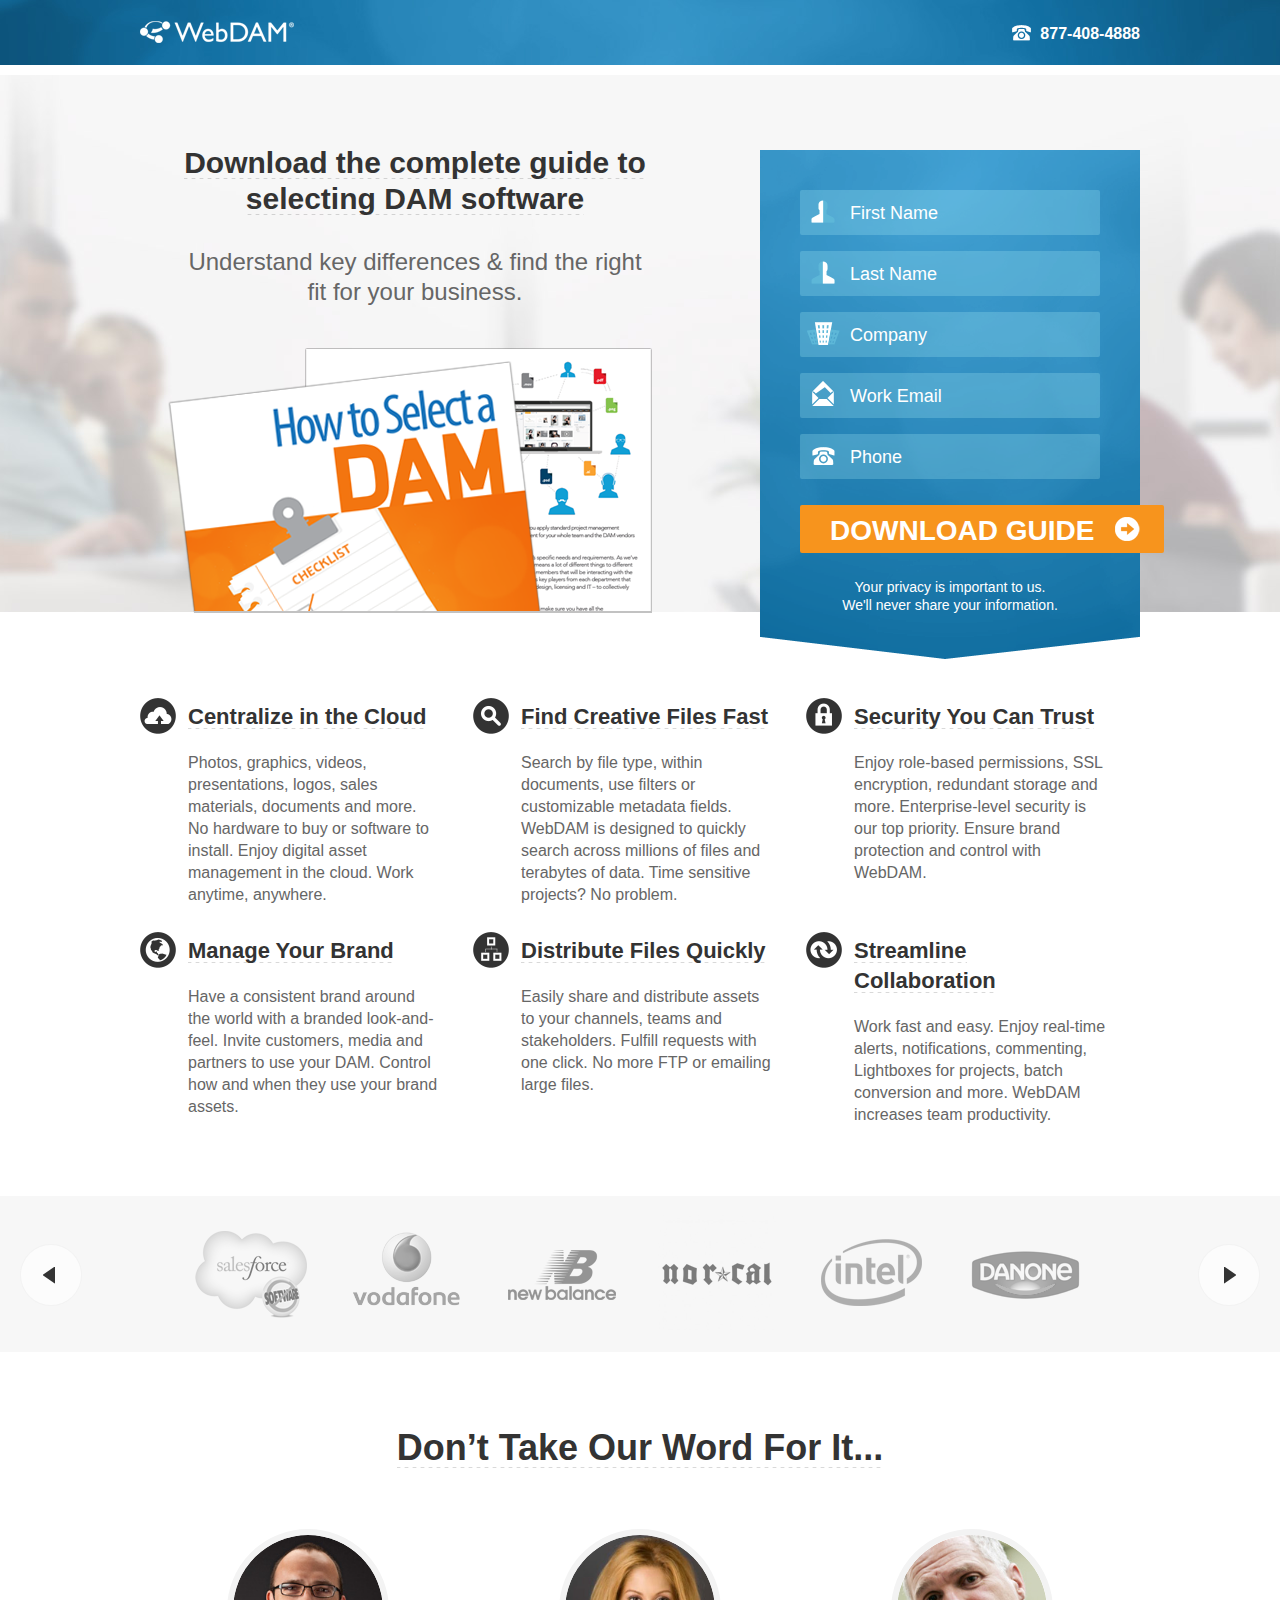
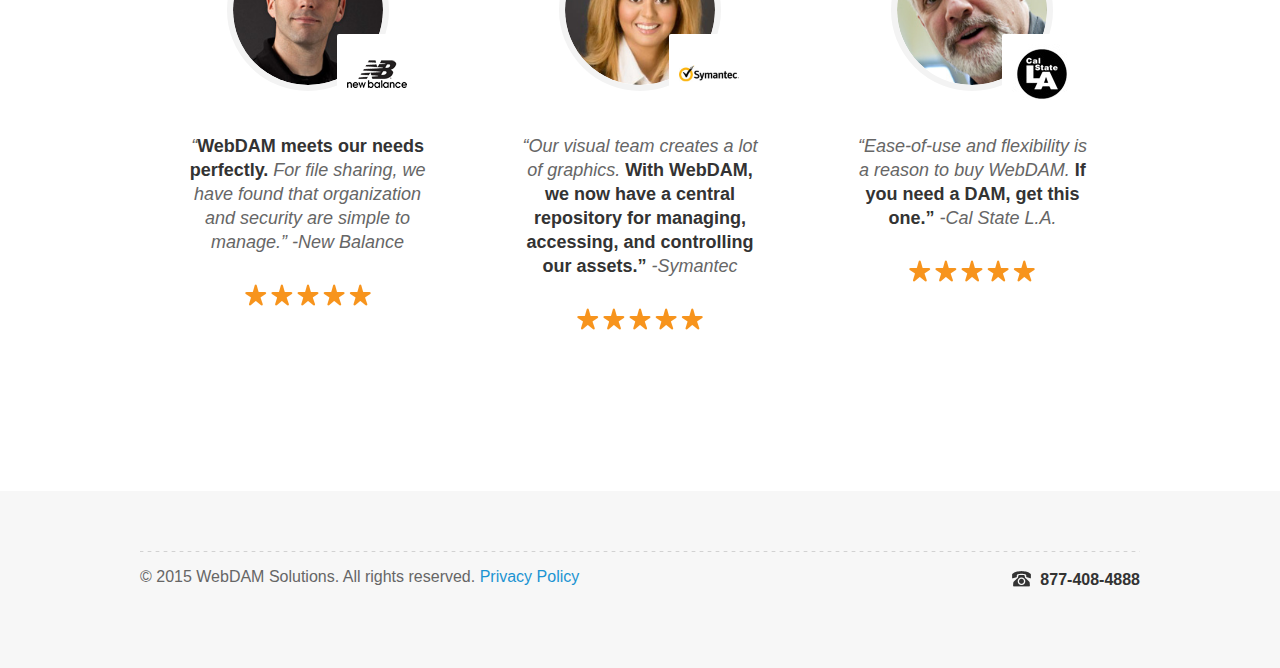
==== anurag21sharma/index.html @ 555061da "update" ====
<!doctype html>
<html lang="en">

<!-- Mirrored from www.webdam.com/how-to-select-a-DAM/ by HTTrack Website Copier/3.x [XR&CO'2014], Fri, 01 May 2015 16:06:26 GMT -->
<!-- Added by HTTrack --><meta http-equiv="content-type" content="text/html;charset=UTF-8" /><!-- /Added by HTTrack -->
<head>
	<meta http-equiv="Content-Type" content="text/html; charset=UTF-8" />
	<title>How to Select a DAM Whitepaper - WebDAM</title>
	<meta name="viewport" content="width=device-width, initial-scale=1.0">
	<meta name="format-detection" content="telephone=no">
<!-- This site is optimized with the Yoast WordPress SEO plugin v1.7.1 - https://yoast.com/wordpress/plugins/seo/ -->
<link rel="canonical" href="index.html" />
<link rel="publisher" href="https://plus.google.com/+Webdamsolutions"/>
<meta property="og:locale" content="en_US" />
<meta property="og:type" content="article" />
<meta property="og:title" content="How to Select a DAM Whitepaper - WebDAM" />
<meta property="og:url" content="index.html" />
<meta property="og:site_name" content="WebDAM" />
<meta property="article:publisher" content="https://www.facebook.com/webdam" />
<meta name="twitter:card" content="summary"/>
<meta name="twitter:title" content="How to Select a DAM Whitepaper - WebDAM"/>
<meta name="twitter:site" content="@WebDAM"/>
<meta name="twitter:domain" content="WebDAM"/>
<meta name="twitter:creator" content="@WebDAM"/>
<!-- / Yoast WordPress SEO plugin. -->

<link rel="alternate" type="application/rss+xml" title="WebDAM &raquo; How to Select a DAM Whitepaper Comments Feed" href="feed/index.html" />
<script type='text/javascript' src='/js/jquery.min4735.js'></script>
<link rel="EditURI" type="application/rsd+xml" title="RSD" href="http://www.webdam.com/xmlrpc.php?rsd" />
<link rel="wlwmanifest" type="application/wlwmanifest+xml" href="http://www.webdam.com/wp-includes/wlwmanifest.xml" /> 
<meta name="generator" content="WordPress 3.8.1" />
<link rel='shortlink' href='http://www.webdam.com/?p=13416' />
	<style type="text/css">.recentcomments a{display:inline !important;padding:0 !important;margin:0 !important;}</style>
<style type="text/css">.broken_link, a.broken_link {
	text-decoration: line-through;
}</style>	
	
	<link rel="shortcut icon" type="image/x-icon" href="/images/favicon.ico" />
	
	<!-- Desktop / Tablet / Mobile CSS -->
	<link rel="stylesheet" href="css/stylesheet.css">
	
	<!-- If Form or Landing page, load landing CSS -->
			<link rel="stylesheet" href="css/landing.css" />
		
	<link rel="stylesheet" media="only screen and (max-width: 1023px)" href="css/tablet.css" />
	<link rel="stylesheet" media="only screen and (max-width: 639px)" href="css/mobile.css" />
	
	<script src="js/jquery-1.10.2-min.js"></script>
	
	<!-- Isotope -->
	<script src="js/jquery.isotope.min.js"></script>
	
	<!-- Select Box Styling -->
	<script src="js/jquery-ui.min.js"></script>
	<script src="js/jquery.ui.selectmenu.js"></script>
	<link rel="stylesheet" href="css/selectmenu.css">
	
	<!-- Drop-down Nav -->
	<script src="js/stuHover.js"></script>
	<link rel="stylesheet" href="css/dropDown.css" />
	
	<!-- Smooth Scrolling & Sliders -->
	<script src="js/jquery.cycle2.js"></script>	
	<script src="js/jquery.scrollTo.js"></script>
	<script src="js/jquery.localScroll.js"></script>
	<script src="js/jquery.easing.js"></script>

	<script src="js/init.js"></script>

    <!--[if lt IE 9]>
    	<script src="http://www.webdam.com/wp-content/themes/WebDAM/js/html5shiv.js"></script>
    	<link rel="stylesheet" href="http://www.webdam.com/wp-content/themes/WebDAM/css/IE8.css" />
	<![endif]--> 
    <!--[if lt IE 8]>
    	<script src="http://ie7-js.googlecode.com/svn/version/2.1(beta4)/IE8.js"></script>
    	<link rel="stylesheet" href="http://www.webdam.com/wp-content/themes/WebDAM/css/IE7.css" />
	<![endif]-->
	

	<!-- Google Analytics Tracking Code -->
	<script type="text/javascript">
	
	  var _gaq = _gaq || [];
	  _gaq.push(['_setAccount', 'UA-194584-5']);
	  _gaq.push(['_trackPageview']);
	
	  (function() {
	    var ga = document.createElement('script'); ga.type = 'text/javascript'; ga.async = true;
	    ga.src = ('https:' == document.location.protocol ? 'https://ssl' : 'http://www') + '.google-analytics.com/ga.js';
	    var s = document.getElementsByTagName('script')[0]; s.parentNode.insertBefore(ga, s);
	  })();
	
	</script>
	
<!-- If form.php, load required Marketo form scrip -->

	<!-- MARKETO - demo form required javascript -->
	<script type="text/javascript">
	function fieldValidate(field) {
	  /* call Mkto.setError(field, message) and return false to mark a field value invalid */
	  /* return 'skip' to bypass the built-in validations */
	if(field.name == "Referer_First_Name__c"){
        if (field.value==null || field.value=="" || field.value =="First Name" || field.value =="First Name (referral)"){
			field.nextElementSibling.innerHTML = "First Name is required";
            return false;
        }
	}

 	if(field.name == "Referer_Last_Name__c"){
        if (field.value==null || field.value=="" || field.value =="Last Name" || field.value =="Last Name (referral)"){
			field.nextElementSibling.innerHTML = "Last Name is required";
            return false;
        }
	}
	
	if(field.name == "FirstName"){
        if (field.value==null || field.value=="" || field.value =="First Name" || field.value =="First Name (referral)"){
			field.nextElementSibling.innerHTML = "First Name is required";
            return false;
        }
	}

 	if(field.name == "LastName"){
        if (field.value==null || field.value=="" || field.value =="Last Name" || field.value =="Last Name (referral)"){
			field.nextElementSibling.innerHTML = "Last Name is required";
            return false;
        }
	}
	
	if(field.name == "Company"){
        if (field.value==null || field.value=="" || field.value =="Company (referral)" || field.value =="Company" || field.value =="Co" || field.value =="C" || field.value =="c"){
		field.nextElementSibling.innerHTML = "Company is required";
            return false;
        }
    } 
	  return true;
	}
	function getRequiredFieldMessage(domElement, label) {
	  return "This field is required";
	}
	function getTelephoneInvalidMessage(domElement, label) {
	  return "10-digit Phone Number required";
	}
	function getEmailInvalidMessage(domElement, label) {
	  return "Work Email required";
	}

	 function clearCustomValidationError(field){
		field.nextElementSibling.innerHTML = "";
	}
	</script>
	
	<style type="text/css"> .marketoContent {position: relative;} </style>
	<script type="text/javascript" src="../../b2c-mlm.marketo.com/jsloader/ec547eb2-a60d-45fa-8290-ca68f4242ab0/loader.php.js"></script>
	<script type="text/javascript" src="../../info.webdamsolutions.com/js/mktFormSupport.js"></script>
	    
	<script type="text/javascript">
	  var formEdit = false;
	
	  var socialSignOn = {
	    isEnabled: false,
	    enabledNetworks: [''],
	    cfId: '',
	    codeSnippet: ''
	  };
	</script>

	<script type="text/javascript">
	var profiling = {
	  isEnabled: false,
	  numberOfProfilingFields: 3,
	  alwaysShowFields: [ 'mktDummyEntry']
	};
	var mktFormLanguage = 'English'
	</script>
		
	
</head>
<body id="top" class="mktEditable">

<!-- Facebook Like -->
<div id="fb-root"></div>
<script>(function(d, s, id) {
  var js, fjs = d.getElementsByTagName(s)[0];
  if (d.getElementById(id)) return;
  js = d.createElement(s); js.id = id;
  js.src = "../../connect.facebook.net/en_US/all.js#xfbml=1&appId=179459298777330";
  fjs.parentNode.insertBefore(js, fjs);
}(document, 'script', 'facebook-jssdk'));</script>

<!-- Twitter Share -->
<script>!function(d,s,id){var js,fjs=d.getElementsByTagName(s)[0];if(!d.getElementById(id)){js=d.createElement(s);js.id=id;js.src="../../platform.twitter.com/widgets.js";fjs.parentNode.insertBefore(js,fjs);}}(document,"script","twitter-wjs");</script>

<!-- LinkedIn Share -->
<script src="../../platform.linkedin.com/in.js" type="text/javascript"></script>

<!-- Pinterest Button -->
<script type="text/javascript" async src="../../assets.pinterest.com/js/pinit.js"></script>

<!-- StumbleUpon share button -->
<script type="text/javascript">
  (function() {
    var li = document.createElement('script'); li.type = 'text/javascript'; li.async = true;
    li.src = ('https:' == document.location.protocol ? 'https:' : 'http:') + '//platform.stumbleupon.com/1/widgets.js';
    var s = document.getElementsByTagName('script')[0]; s.parentNode.insertBefore(li, s);
  })();
</script>

	
<header>
	<div class="container">
		<div class="phone">877-408-4888</div>
		<a id="logo" href="http://www.webdam.com/">WebDAM</a>
	</div>
</header>


<section id="hero" class="landing">
 	<div class="container">	
 		<!--[if lt IE 8]>
	<div class="notice">WebDAM does not support IE7 and lower.<br />Please update your browser to view this site properly</div>
<![endif]--> 
<noscript>
	<div class="notice">Javascript is required to view this site. Please enable javascript.</div>
</noscript>		
		<div class="col left">
			<h1><span>Download the complete guide to selecting DAM software</span></h1>
						<h4>Understand key differences &amp; find the right fit for your business.</h4>
			<img class="laptop" src="uploads/2014/02/How-to-Select-a-DAM.png" alt="WebDAM Digital Asset Management Software"/>
		</div>
 		
 		<div id="demoForm">
 			<script type="text/javascript"> function mktoGetForm() {return document.getElementById('mktForm_1008'); }</script>
 			
 			
			<div id="lpeCDiv_3873" class="lpeCElement Form_1">
				<span class="lpContentsItem formSpan">    
					<div id="socialSignOnHoldingPen" class="cf_widget cf_widget_socialsignon"></div>
			
			
					<form class="lpeRegForm formNotEmpty" method="post" enctype="application/x-www-form-urlencoded" action="http://info.webdamsolutions.com/index.php/leadCapture/save" id="mktForm_1008" name="mktForm_1008">
					
						<ul class="mktLblAbove">
							<li class="mktFormReq mktField">
								<label>First Name:</label>
								<span class="mktInput">
									<input class="mktFormText mktFormString mktFReq clearDefault" name="FirstName" id="FirstName" type="text" value="First Name"  maxlength="255" tabIndex="1" onfocus="clearCustomValidationError(this)" />
									<span class="mktFormMsg"></span>
								</span>
							</li>
							<li class="mktFormReq mktField" >
								<label>Last Name:</label>
								<span class="mktInput">
									<input class="mktFormText mktFormString mktFReq clearDefault" name="LastName" id="LastName" type="text" value="Last Name"  maxlength="255" tabIndex="2" onfocus="clearCustomValidationError(this)" />
									<span class="mktFormMsg"></span>
								</span>
							</li>
																					<li class="mktFormReq mktField" >
								<label>Company:</label>
								<span class="mktInput">
									<input class="mktFormText mktFormString mktFReq clearDefault" name="Company" id="Company" type="text" value="Company"  maxlength="255" tabIndex='3' onfocus="clearCustomValidationError(this)" />
									<span class="mktFormMsg"></span>
								</span>
							</li>
														<li class="mktFormReq mktField" >
								<label>Work Email: </label>
								<span class="mktInput">
									<input class="mktFormText mktFormEmail mktFReq clearDefault" name="Email" id="Email" type="text" value="Work Email"  maxlength="255" tabIndex='4' onfocus="clearCustomValidationError(this)" />
									<span class="mktFormMsg"></span>
								</span>
							</li>
														<li class="mktFormReq mktField" >
								<label>Phone :</label>
								<span class="mktInput">
									<input class="mktFormText mktFormPhone mktFReq clearDefault" name="Phone" id="Phone" type="text" value="Phone"  maxlength="255" tabIndex='5' onfocus="clearCustomValidationError(this)" />
									<span class="mktFormMsg"></span>
								</span>
							</li>
														
														
														
							<!-- Hidden Fields -->
							<li class="mktFormReq mktField" style="display: none;">
								<label>Lead Source:</label>
								<span class="mktInput">
									<input class="mktFormHidden" name="LeadSource" id="LeadSource" type="hidden" value="Content Request" />
									<span class="mktFormMsg"></span>
								</span>
							</li>
							<li class="mktFormReq mktField" style="display: none;">
								<label>Lead Source Description:</label>
								<span class="mktInput">
									<input class="mktFormHidden" name="Lead_Source_Description__c" id="Lead_Source_Description__c" type="hidden" value="Downloaded How to Select a DAM Whitepaper" />
									<span class="mktFormMsg"></span>
								</span>
							</li>
							<li class="mktFormReq mktField" style="display: none;">
								<label>Lead Status:</label>
								<span class="mktInput">
									<input class="mktFormHidden" name="LeadStatus" id="LeadStatus" type="hidden" value="" />
									<span class="mktFormMsg"></span>
								</span>
							</li>
							<li class="mktFormReq mktField" style="display: none;">
								<label>Lead Source Detailed:</label>
								<span class="mktInput">
									<input class="mktFormHidden" name="Lead_Source_Detailed__c" id="Lead_Source_Detailed__c" type="hidden" value="N/A" />
									<span class="mktFormMsg"></span>
								</span>
							</li>
							<li class="mktFormReq mktField" style="display: none;">
								<label>Most_Recent_Source:</label>
								<span class="mktInput">
									<input class="mktFormHidden" name="Most_Recent_Source__c" id="Most_Recent_Source__c" type="hidden" value="Content Request" />
									<span class="mktFormMsg"></span>
								</span>
							</li>
							<li class="mktFormReq mktField" style="display: none;">
								<label>Marketing Opt-in:</label>
								<span class="mktInput">
									<input class="mktFormHidden" name="Marketing_Opt_in__c" id="Marketing_Opt_in__c" type="hidden" value="Yes" />
									<span class="mktFormMsg"></span>
								</span>
							</li>
							<!-- END Hidden Fields -->
							
							<!-- Submit Button -->
							<li id="mktFrmButtons">
								<label>&nbsp;</label>
								<input id="mktFrmSubmit" type="submit" value="Download Guide" name="submitButton" onclick="formSubmit(document.getElementById('mktForm_1008')); return false;" />
								<input style="display: none;" id="mktFrmReset" type="reset" value="Clear" name="resetButton" onclick="formReset(document.getElementById('mktForm_1008')); return false;" />
							</li>  
							<!-- END Submit Button -->
						</ul>
						
							<!-- More Hidden Fields -->
							<span style="display:none;"><input type="text" name="_marketo_comments" value="" /></span>
							<input type="hidden" name="lpId" value="-1" />
							<input type="hidden" name="subId" value="72" />
							<input type="hidden" name="munchkinId" value="044-AQS-364" />
							<input type="hidden" name="kw" value="" />
							<input type="hidden" name="cr" value="" />
							<input type="hidden" name="searchstr" value="" />
							<input type="hidden" name="lpurl" value="index04d1.html?cr={creative}&amp;kw={keyword}" />
							<input type="hidden" name="formid" value="1008" />
							<input type="hidden" name="returnURL" value="http://www.webdam.com/download-resources/how-to-select-the-best-digital-asset-management-software.pdf" />
							<input type="hidden" name="retURL" value="http://www.webdam.com/download-resources/how-to-select-the-best-digital-asset-management-software.pdf" />
							<input type="hidden" name="returnLPId" value="-1" />
							<input type="hidden" name="_mkt_disp" value="return" />
							<input type="hidden" name="_mkt_trk" value="id:044-AQS-364&token:_mch-webdamsolutions.com-1391108547446-51859" />
							
							<!-- End More Hidden Fields -->
					  </form>
					  
					  <!-- Form Submit Script  -->
					  <script type="text/javascript" src="../../info.webdamsolutions.com/js/mktFormSupport.js"></script>
					  <script type="text/javascript">
					  function formSubmit(elt) {
					    return Mkto.formSubmit(elt);
					  }
					  function formReset(elt) {
					    return Mkto.formReset(elt);
					  }
					    </script>
				</span>
			</div>
 			<p class="inverted">Your privacy is important to us.<br />We'll never share your information.</p>
		</div>
		<div class="clearFix"></div>
 	</div>
</section>

			
		<!-- If Bullet Grid Layout -->
				<section class="landing">
		 	<div class="container">
		 		<div class="grid thirds">		    
																        							<div class="item ">
								<div class="content">
									<h3><span>Centralize in the Cloud</span></h3>
									Photos, graphics, videos, presentations, logos, sales materials, documents and more. No hardware to buy or software to install. Enjoy digital asset management in the cloud. Work anytime, anywhere.								</div>
								<div class="bullet"><img src="uploads/2014/02/black_cloud.png" alt="icon"/></div>
								<div class="clearFix"></div>
							</div>
					    					        							<div class="item ">
								<div class="content">
									<h3><span>Find Creative Files Fast</span></h3>
									Search by file type, within documents, use filters or customizable metadata fields. WebDAM is designed to quickly search across millions of files and terabytes of data. Time sensitive projects? No problem. 								</div>
								<div class="bullet"><img src="uploads/2014/02/black_search.png" alt="icon"/></div>
								<div class="clearFix"></div>
							</div>
					    					        							<div class="item ">
								<div class="content">
									<h3><span>Security You Can Trust</span></h3>
									Enjoy role-based permissions, SSL encryption, redundant storage and more. Enterprise-level security is our top priority. Ensure brand protection and control with WebDAM.								</div>
								<div class="bullet"><img src="uploads/2014/02/black_security.png" alt="icon"/></div>
								<div class="clearFix"></div>
							</div>
					    					        							<div class="item first">
								<div class="content">
									<h3><span>Manage Your Brand</span></h3>
									Have a consistent brand around the world with a branded look-and-feel. Invite customers, media and partners to use your DAM. Control how and when they use your brand assets. 								</div>
								<div class="bullet"><img src="uploads/2014/02/black_brand.png" alt="icon"/></div>
								<div class="clearFix"></div>
							</div>
					    					        							<div class="item ">
								<div class="content">
									<h3><span>Distribute Files Quickly</span></h3>
									Easily share and distribute assets to your channels, teams and stakeholders. Fulfill requests with one click. No more FTP or emailing large files. 								</div>
								<div class="bullet"><img src="uploads/2014/02/black_distribute.png" alt="icon"/></div>
								<div class="clearFix"></div>
							</div>
					    					        							<div class="item ">
								<div class="content">
									<h3><span>Streamline Collaboration</span></h3>
									Work fast and easy. Enjoy real-time alerts, notifications, commenting, Lightboxes for projects, batch conversion and more. WebDAM increases team productivity.								</div>
								<div class="bullet"><img src="uploads/2014/02/black_collaborate.png" alt="icon"/></div>
								<div class="clearFix"></div>
							</div>
					    								
				
				<div class="clearFix"></div>
				</div>
		 	</div>
		</section>
		
		<!-- If Customer Logo Layout -->
					
		<!-- If Bullet Grid Layout -->
					
					 			 		<!-- insert customer logo slider -->
						
<section>
	<div class="logos" class="slide-holder">
		<div class="container">
			<ul class="slider cycle-slideshow"
				data-cycle-fx="fade"
	    		data-cycle-pause-on-hover="false"
	    		data-cycle-speed="1000"
	    		data-cycle-timeout="3000"
	    		data-cycle-prev="#logos-left"
	    		data-cycle-next="#logos-right"
	    		data-cycle-slides="> li"
	    		data-cycle-swipe="true"
				>
													<li>
					<img src="uploads/2014/02/salesforce.gif" alt="happy WebDAM customer" />
					<img src="uploads/2014/02/vodafone.gif" alt="happy WebDAM customer" />
					<img src="uploads/2014/02/newbalance.gif" alt="happy WebDAM customer" />
					<img src="uploads/2014/02/norcal.gif" alt="happy WebDAM customer" />
					<img src="uploads/2014/02/intel.gif" alt="happy WebDAM customer" />
					<img src="uploads/2014/02/danone.gif" alt="happy WebDAM customer" />
				</li>
													<li>
					<img src="uploads/2014/02/yakima.gif" alt="happy WebDAM customer" />
					<img src="uploads/2014/02/elmers.gif" alt="happy WebDAM customer" />
					<img src="uploads/2014/02/symantec.gif" alt="happy WebDAM customer" />
					<img src="uploads/2014/02/laquinta.gif" alt="happy WebDAM customer" />
					<img src="uploads/2014/02/reynolds.gif" alt="happy WebDAM customer" />
					<img src="uploads/2014/02/lyft-grayscale3.png" alt="happy WebDAM customer" />
				</li>
													<li>
					<img src="uploads/2014/02/customink.gif" alt="happy WebDAM customer" />
					<img src="uploads/2014/02/eileenfisher.gif" alt="happy WebDAM customer" />
					<img src="uploads/2014/02/kyocera.gif" alt="happy WebDAM customer" />
					<img src="uploads/2014/02/santa-cruz-logo-gray.jpg" alt="happy WebDAM customer" />
					<img src="uploads/2014/02/ucdavis.gif" alt="happy WebDAM customer" />
					<img src="uploads/2014/02/cal.gif" alt="happy WebDAM customer" />
				</li>
								<div class="clearFix"></div>
			</ul>
		</div>
		<a class="slide-left" id="logos-left" href="#"></a>
		<a class="slide-right" id="logos-right" href="#"></a>
	<div class="clearFix"></div>
	</div>
</section>
					
		<!-- If Testimonials Layout -->
					
		<!-- If Bullet Grid Layout -->
								
			<section>
			 	<div class="container">
					<h2 class="margin-bottom"><span>Don’t Take Our Word For It...</span></h2>
										<div class="grid thirds">
																		    						        								<div class="item testimonial">
									<div class="content">
										<div class="headshot">
											<div class="image"><img src="uploads/2014/02/headshot_newbalance.jpg" alt="First Last" /></div> 
											<div class="arrow"></div>
											<div class="logo">
												<img src="uploads/2014/02/logo_newbalance.png" alt="New Balance" />
											</div>
										</div>
										<p>&#8220;<strong>WebDAM meets our needs perfectly.</strong> For file sharing, we have found that organization and security are simple to manage.&#8221; -New Balance</p>
																					<img class="rating" src="media/5-star%402x.png" alt="5-star rating" />
																			</div>
									<div class="clearFix"></div>
								</div>
						    						        								<div class="item testimonial">
									<div class="content">
										<div class="headshot">
											<div class="image"><img src="uploads/2014/02/headshot_symantec.jpg" alt="First Last" /></div> 
											<div class="arrow"></div>
											<div class="logo">
												<img src="uploads/2014/02/symantec1.jpg" alt="Symantec" />
											</div>
										</div>
										<p>&#8220;Our visual team creates a lot of graphics. <strong>With WebDAM, we now have a central repository for managing, accessing, and controlling our assets.&#8221;
</strong>-Symantec</p>
																					<img class="rating" src="media/5-star%402x.png" alt="5-star rating" />
																			</div>
									<div class="clearFix"></div>
								</div>
						    						        								<div class="item testimonial">
									<div class="content">
										<div class="headshot">
											<div class="image"><img src="uploads/2014/02/headshot_calstate.jpg" alt="First Last" /></div> 
											<div class="arrow"></div>
											<div class="logo">
												<img src="uploads/2014/02/logo_calstate.jpg" alt="Cal State LA" />
											</div>
										</div>
										<p>&#8220;Ease-of-use and flexibility is a reason to buy WebDAM. <strong>If you need a DAM, get this one.&#8221;</strong>
-Cal State L.A.</p>
																					<img class="rating" src="media/5-star%402x.png" alt="5-star rating" />
																			</div>
									<div class="clearFix"></div>
								</div>
						    						    											</div>
			 	</div>
			</section>
			
			
<!-- form specific munchkin code -->
<script type="text/javascript" src="../../munchkin.marketo.net/munchkin.js"></script>
<script>Munchkin.init('044-AQS-364', {customName: 'WebsiteContentForm', wsInfo: 'j1RR'});</script>


	
<footer class="landing">
 	<div class="container">
		<div class="copyright">
			<div class="phone">877-408-4888</div>
			<p>&copy; 2015 WebDAM Solutions.  All rights reserved. <a href="http://www.webdam.com/privacy-policy/">Privacy Policy</a></p>
			<div class="clearFix"></div>
		</div>
 	</div>
</footer>


<!-- Google+ Share Button -->
<script type="text/javascript">
  (function() {
    var po = document.createElement('script'); po.type = 'text/javascript'; po.async = true;
    po.src = '../../apis.google.com/js/plusone.js';
    var s = document.getElementsByTagName('script')[0]; s.parentNode.insertBefore(po, s);
  })();
</script>

<!-- Marketo Munchkin Tracking Code -->
<script type="text/javascript">
(function() {
  var didInit = false;
  function initMunchkin() {
    if(didInit === false) {
      didInit = true;
      Munchkin.init('044-AQS-364');
    }
  }
  var s = document.createElement('script');
  s.type = 'text/javascript';
  s.async = true;
  s.src = '../../munchkin.marketo.net/munchkin.js';
  s.onreadystatechange = function() {
    if (this.readyState == 'complete' || this.readyState == 'loaded') {
      initMunchkin();
    }
  };
  s.onload = initMunchkin;
  document.getElementsByTagName('head')[0].appendChild(s);
})();
</script>

<!-- Google Code for Remarketing Tag -->
<!--------------------------------------------------
Remarketing tags may not be associated with personally identifiable information or placed on pages related to sensitive categories. See more information and instructions on how to setup the tag on: http://google.com/ads/remarketingsetup
--------------------------------------------------->
<script type="text/javascript">
/* <![CDATA[ */
var google_conversion_id = 1068488957;
var google_custom_params = window.google_tag_params;
var google_remarketing_only = true;
/* ]]> */
</script>
<script type="text/javascript" src="../../www.googleadservices.com/pagead/f.txt">
</script>
<noscript>
<div style="display:inline;">
<img height="1" width="1" style="border-style:none;" alt="" src="http://googleads.g.doubleclick.net/pagead/viewthroughconversion/1068488957/?value=0&amp;guid=ON&amp;script=0"/>
</div>
</noscript>

<!-- PPC Landing Page Munchkin Code -->
<script type="text/javascript">
        document.write(unescape("%3Cscript src='//munchkin.marketo.net/munchkin.js' type='text/javascript'%3E%3C/script%3E"));
</script>
<script>Munchkin.init('044-AQS-364');</script>
 
 
<script type="text/javascript">
//MARKETO PARAMS CODE OKAY TO EDIT//
function getUrlVars()
{
    var vars = [], hash;
    var hashes = window.location.href.slice(window.location.href.indexOf('?') + 1).split('&');
    for(var i = 0; i < hashes.length; i++)
    {
        hash = hashes[i].split('=');
        vars.push(hash[0]);
        vars[hash[0]] = hash[1];
    }
    return vars;
}
        // input 1
    var utm_source = getUrlVars()["utm_source"];
    if  (utm_source != null) {
    $("input#PPC_Campaign_Source__c").val(utm_source);
    }
       
        // input 2
        var utm_medium = getUrlVars()["utm_medium"];
    if  (utm_medium != null) {
    $("input#PPC_Campaign_Medium__c").val(utm_medium);
    }
       
        // input 3
        var utm_term = getUrlVars()["utm_term"];
    if  (utm_term != null) {
    $("input#PPC_Campaign_Term__c").val(utm_term);
    }
       
        // input 4
        var utm_campaign = getUrlVars()["utm_campaign"];
    if  (utm_campaign != null) {
    $("input#PPC_CampaignID__c").val(utm_campaign);
    }
       
        // input 5
        var utm_content = getUrlVars()["utm_content"];
    if  (utm_content != null) {
    $("input#PPC_Content__c").val(utm_content);
    }
       
 
</script>

</body>

<!-- Mirrored from www.webdam.com/how-to-select-a-DAM/ by HTTrack Website Copier/3.x [XR&CO'2014], Fri, 01 May 2015 16:07:04 GMT -->
</html>
---- anurag21sharma/css/stylesheet.css ----
/* /////////////////////////////////////
	WebDAM Master CSS 
	by Alek Lisefski
	http://www.bluesheepstudios.com
///////////////////////////////////// */


/* /////////////////////////////////
	VISIBILITY
///////////////////////////////// */

header #nav,
header .social,
nav.desktop {
	display: block;
}

.mobile,
#header,
nav.mobile,
a#nav-open,
a#nav-close {
	display: none;
}


/* /////////////////////////////////
	@FONT-FACE
///////////////////////////////// */


@font-face {
    font-family: 'ProximaNovaLight';
    src: url('http://www.webdam.com/wp-content/themes/WebDAM/font/proxima_nova_light-webfont.eot');
    src: url('http://www.webdam.com/wp-content/themes/WebDAM/font/proxima_nova_light-webfont.eot?#iefix') format('embedded-opentype'),
         url('http://www.webdam.com/wp-content/themes/WebDAM/font/proxima_nova_light-webfont.woff') format('woff'),
         url('http://www.webdam.com/wp-content/themes/WebDAM/font/proxima_nova_light-webfont.ttf') format('truetype'),
         url('http://www.webdam.com/wp-content/themes/WebDAM/font/proxima_nova_light-webfont.svg#proxima_novalight') format('svg');
    font-weight: normal;
    font-style: normal;
}

@font-face {
    font-family: 'ProximaNova';
    src: url('http://www.webdam.com/wp-content/themes/WebDAM/font/proxima_nova_regular-webfont.eot');
    src: url('http://www.webdam.com/wp-content/themes/WebDAM/font/proxima_nova_regular-webfont.eot?#iefix') format('embedded-opentype'),
         url('http://www.webdam.com/wp-content/themes/WebDAM/font/proxima_nova_regular-webfont.woff') format('woff'),
         url('http://www.webdam.com/wp-content/themes/WebDAM/font/proxima_nova_regular-webfont.ttf') format('truetype'),
         url('http://www.webdam.com/wp-content/themes/WebDAM/font/proxima_nova_regular-webfont.svg#proxima_nova_rgregular') format('svg');
    font-weight: normal;    
    font-style: normal;

}

@font-face {
    font-family: 'ProximaNova';
    src: url('http://www.webdam.com/wp-content/themes/WebDAM/font/proxima_nova_regular_italic-webfont.eot');
    src: url('http://www.webdam.com/wp-content/themes/WebDAM/font/proxima_nova_regular_italic-webfont.eot?#iefix') format('embedded-opentype'),
         url('http://www.webdam.com/wp-content/themes/WebDAM/font/proxima_nova_regular_italic-webfont.woff') format('woff'),
         url('http://www.webdam.com/wp-content/themes/WebDAM/font/proxima_nova_regular_italic-webfont.ttf') format('truetype'),
         url('http://www.webdam.com/wp-content/themes/WebDAM/font/proxima_nova_regular_italic-webfont.svg#proxima_novaregular_italic') format('svg');
    font-weight: normal;
    font-style: italic;
}

@font-face {
    font-family: 'ProximaNova';
    src: url('http://www.webdam.com/wp-content/themes/WebDAM/font/proxima_nova_bold-webfont.eot');
    src: url('http://www.webdam.com/wp-content/themes/WebDAM/font/proxima_nova_bold-webfont.eot?#iefix') format('embedded-opentype'),
         url('http://www.webdam.com/wp-content/themes/WebDAM/font/proxima_nova_bold-webfont.woff') format('woff'),
         url('http://www.webdam.com/wp-content/themes/WebDAM/font/proxima_nova_bold-webfont.ttf') format('truetype'),
         url('http://www.webdam.com/wp-content/themes/WebDAM/font/proxima_nova_bold-webfont.svg#proxima_nova_rgbold') format('svg');
    font-weight: bold;
    font-style: normal;
}

@font-face {
    font-family: 'ProximaNovaCond';
    src: url('http://www.webdam.com/wp-content/themes/WebDAM/font/proximanovaexcn-bold-webfont.eot');
    src: url('http://www.webdam.com/wp-content/themes/WebDAM/font/proximanovaexcn-bold-webfont.eot?#iefix') format('embedded-opentype'),
         url('http://www.webdam.com/wp-content/themes/WebDAM/font/proximanovaexcn-bold-webfont.woff') format('woff'),
         url('http://www.webdam.com/wp-content/themes/WebDAM/font/proximanovaexcn-bold-webfont.ttf') format('truetype'),
         url('http://www.webdam.com/wp-content/themes/WebDAM/font/proximanovaexcn-bold-webfont.svg#proxima_nova_excn_rgbold') format('svg');
    font-weight: bold;
    font-style: normal;
}




/* reset whitespace */
* { 
	margin:0;
	padding:0;
}

/* set HTML5 elements to block  */
article, aside, details, figcaption, figure, footer, header, hgroup, menu, nav, section { 
    display: block;
}


/* /////////////////////////////////
	Backgrounds & Colors
///////////////////////////////// */

header {
	background: #0c5075 url('../media/bg_bar.jpg') no-repeat top center;
	color: #fff;
}

.orange,
.blue {
	background: url('../media/bg_orange.png') no-repeat center bottom;
	color: #fff;
	border-top: 10px solid #fff;
}


.blue {
	background: url('../media/bg_blue.png') no-repeat center bottom;
}

.blue.flat {
	background: url('../media/bg_blue.png') no-repeat center top;
}

.orange.flat {
	background: url('../media/bg_orange.png') no-repeat center top;
}


.orange h1, 
.orange h2, 
.orange h3,
.orange h4,
.orange h5,
.blue h1, 
.blue h2, 
.blue h3,
.blue h4,
.blue h5,
.inverted h1, 
.inverted h2, 
.inverted h3,
.inverted h4,
.inverted h5 {
	color: #fff;
}

.orange h1 span,
.orange h2 span,
.orange h3 span,
.orange .border-bottom,
.blue h1 span,
.blue h2 span,
.blue h3 span,
.blue .border-bottom,
.inverted h1 span,
.inverted h2 span,
.inverted h3 span,
.inverted .border-bottom {
	background: url('../media/bg_dotted-white.png') repeat-x left bottom;
}


.gray,
.logos,
footer {
	background: #f7f7f7;
	border-top: 10px solid #fff;
}

.logos.white,
.white .logos{
	background: #fff;
	border-top: 0;
}



/* /////////////////////////////////
	LAYOUT
///////////////////////////////// */

body { 
	font: normal 16px/22px ProximaNova, arial, sans-serif;
	color: #666; 
	background: #fff;
	-webkit-font-smoothing: antialiased;
	-moz-font-smoothing: antialiased;
	font-smoothing: antialiased;
}

header,
nav,
#header, 
section,
footer,
.tab_group { 
	position: relative; 
	width: 100%; 
	z-index: 0; 
	text-align: center; 
	clear: both;
}

section { 
	overflow: hidden;
}

.nav { 
	overflow: visible;
}

.container { 
	position: relative; 
	width: 92%;
	max-width: 1000px;
	margin: auto; 
	z-index: 0; 
	text-align: center;
	padding: 75px 4% 75px 4%;
}

.container.center { 
	width: 70%;
	max-width: 700px;
	padding: 65px 15% 45px 15%;
}

.col {
	float: left;
}

.col.half,
.col.main,
.col.side {
	display: inline-block;
	float: none;
	width: 50%;
}

.col.half {
	width: 50%;
	float: left;
}

.col.main {
	float: left;
	width: 75%;
	padding-right: 7%;
}

.col.side {
	width: 18%;
}

.col.main img {
	max-width: 100%;
}

#social-sidebar {
	position: static;
}

#social-sidebar.fixed {
	position: fixed;
	top: 140px;	
}


hr {
	clear: both;
	outline: none;
	border: none;
	zoom: 1;
	height: 10px;
	background: #f7f7f7;
	margin-bottom: 60px;
	margin-top: 60px;
}

.gray hr {
	background: #fff;
}

.grid hr {
	margin-top: 20px;
}

 
/* Clear*/

.clearFix:after {
    content: ".";
    display: block;
    height: 0;
    line-height: 0;
    clear: both;
    visibility: hidden;
}

.clearFix {
	zoom: 1; /* for IE */
}

/* /////////////////////////////////
	BASIC TEXT / HEADINGS
///////////////////////////////// */


h1, 
h2,
h3,
h4 {
	font: bold 48px/48px ProximaNova, arial, sans-serif; 
	margin-bottom: 30px;
	color: #333;
	text-align: center;
}

h1 span,
h2 span,
h3 span,
h4 span,
h5 span {
	background: url('../media/bg_dotted.png') repeat-x left bottom;
}

h1.small {
	font: bold 36px/42px ProximaNova, arial, sans-serif; 
}

h1.margin-bottom {
	margin-bottom: 60px;
}

h1 .light,
h2.large .light {
	font-family: ProximaNovaLight, arial, sans-serif;
	font-weight: normal; 
	background: none;
}

.border-bottom {
	padding-bottom: 10px;
	background: url('../media/bg_dotted.png') repeat-x left bottom;
}

#hero .margin-bottom,
.margin-bottom {
	margin-bottom: 60px;
}

h2 {
	font: bold 36px/42px ProximaNova, arial, sans-serif; 
	margin-bottom: 30px;
}

h2.large {
	font: bold 48px/48px ProximaNova, arial, sans-serif; 
}

h3 {
	font: bold 30px/36px ProximaNova, arial, sans-serif;
	text-align: left;
	margin-bottom: 20px;
}

h4 {
	font: normal 28px/34px ProximaNovaLight, arial, sans-serif; 
	margin-bottom: 60px;
	color: #666;
}

h4.small {
	font: normal 24px/28px ProximaNovaLight, arial, sans-serif; 
}

h5 {
	font: bold 18px/22px ProximaNova, arial, sans-serif;
	color: #333;
	margin-bottom: 20px;
}

.side h5 {
	font: normal 16px/20px ProximaNova, arial, sans-serif;
}

h5 strong {
	font-size: 18px;
}

.grid.thirds .item h5,
section li h5 {
	margin-bottom: 20px;
}

p {
	margin: 0 0 20px 0;
}

.small {
	font-size: 0.9em;
	line-height: 1.25em;
}

p.buttons {
	margin-bottom: 60px;
	padding-right: 6%;
}

strong, b, .bold {
	font-weight: bold;
}

p strong,
li strong {
	color: #333;
}

.blue p strong,
.orange p strong,
.inverted p strong,
.blue li strong,
.orange li strong,
.inverted li strong {
	color: #fff;
}


/* /////////////////////////////////
	DEFAULT LINKS
///////////////////////////////// */

a, a:visited { 
	color: #1c94d2;
	text-decoration: none;
}

a:hover,
h3 a:hover { 
	text-decoration: underline;
	color: #f38621;
}


a:focus {
	outline:none
}

a img {
	border: none;
}

/* /////////////////////////////////
	BUTTONS
///////////////////////////////// */

.button,
.button:visited,
input[type="submit"] {
	text-decoration: none;
	display: inline-block;
	padding: 13px 30px 11px;
	margin: 0;
	border: 0;
	outline: none;
	font: bold 24px/22px ProximaNova, arial, sans-serif;
	font-weight: bold;
	color: #fff;
	background: #f38621;
	
	-webkit-border-radius: 2px;
	-moz-border-radius: 2px;
	border-radius: 2px;
	
	-webkit-transition: all .1s ease;	
	-moz-transition: all .1s ease;			
	-o-transition: all .1s ease;						
	transition: all .1s ease;
}

.image .button {
	font-size: 18px;
	text-transform: uppercase;
	padding: 12px 20px 10px;
}

.image .button.gray {
	background: #333;
}

.button.small {
	font-size: 16px;
	color: #333;
	background: #f7f7f7;
	border: 1px solid #f0f0f0;
	padding: 6px 15px 5px;
}

.gray .button.small {
	background: #fff;
}

.button.small.white {
	font-size: 14px;
	padding: 4px 12px 2px;
	background: #fff;
}

.button.small:hover {
	color: #fff;
	background: #f38621;
	border-color: #f38621;
}

.button.navy {
	background: #014369;
}

.button.uppercase {
	font-family: ProximaNovaCond, arial, sans-serif;
	line-height: 1em;
	font-size: 2em;
	text-transform: uppercase;
}

.button:hover,
.button.gray:hover,
input[type="submit"]:hover {
	color: #fff;
	background: #f8a22d;
	text-decoration: none;
	cursor: pointer;
	
	-webkit-transition: all .1s ease;	
	-moz-transition: all .1s ease;			
	-o-transition: all .1s ease;						
	transition: all .1s ease;	
}



/* /////////////////////////////////
	LISTS
///////////////////////////////// */

section ul {
	list-style-type: none;
	margin-bottom: 30px;
}

section.body ul {
	margin-left: 20px;
}

section li {
	text-align: left;
	background: url(../media/bullet-light.png) no-repeat left top;
	line-height: 22px;
	padding: 2px 0 18px 32px;
}

section ol {
	margin-left: 40px;
}

section ol li {
	background: none;
	padding-left: 0;
}

section ul.nav {
	margin-bottom: 20px;
}

section ul.nav li {
	padding: 0;
	margin-bottom: 8px;
	background: none;
}

section ul.nav li.current_page_item a {
	font-color: #666;
}


/* /////////////////////////////////
	HEADER
///////////////////////////////// */

header { 
	height: 48px;
	z-index: 500;
}

header .container { 
	padding-top: 11px;
}

.phone {
	display: inline-block;
	background: url('../media/icon_phone-header.png') no-repeat left 2px;
	padding: 0 0 0 28px;
	font-weight: bold;
	margin-top: 3px;
}

header .phone {
	float: left;
} 

header .button,
header .button:visited {
	float: left;
	padding: 3px 15px;
	margin-right: 30px;
	font-size: 14px;
	background: #024668;
}

header .button:hover {
	background: #fff;
	color: #024668;
}

header #nav {
	margin-right: 20px;
	float: right;
	display: inline-block;
	color: #3bbfea;
	font-size: 15px;
	padding-top: 2px;
}

header #nav li {
	list-style-type: none;
	display: inline-block;
}

header #nav a,
header #nav a:visited {
	color: #fff;
	text-decoration: none;
	padding: 0 20px;
}

header #nav a:hover {
	color: #fff;
}

/* /////////////////////////////////
	SOCIAL
///////////////////////////////// */

header .social {
	display: inline;
	float: right;
}

header .social a {
	display: block;
	float: left;
	margin-left: 4px;
	width: 24px;
	height: 24px;
	text-indent: -5000px;
	font-size: 0;
	background: url('../media/social_sprite.png') no-repeat left top;
}

header .social a.facebook {
	background-position: left -30px;
}
header .social a.facebook:hover {
	background-position: left -60px;
}

header .social a.twitter {
	background-position: -30px -30px;
}
header .social a.twitter:hover {
	background-position: -30px -60px;
}

header .social a.linkedin {
	background-position: -60px -30px;
}
header .social a.linkedin:hover {
	background-position: -60px -60px;
}

header .social a.google {
	background-position: -90px -30px;
}
header .social a.google:hover {
	background-position: -90px -60px;
}


/* /////////////////////////////////
	MAIN NAV
///////////////////////////////// */

nav,
#header {
	z-index: 101;
	position: absolute;
	top: 48px;
	left: 0;
	background: transparent;
}

nav.no-bar,
#header.no-bar {
	top: 0;
}


nav .container,
#header .container {
	padding-top: 50px;
	padding-bottom: 48px;	
}

nav.desktop.fixed { 
	z-index: 9999;
	position: fixed;
	top: 0;
	background: #fff;

	-moz-box-shadow: 0 0 30px rgba(0,0,0,0.07);
	-webkit-box-shadow: 0 0 30px rgba(0,0,0,0.07);
	box-shadow: 0 0 30px rgba(0,0,0,0.07);
	
	-webkit-transition: background .33s ease;	
	-moz-transition: background .33s ease;		
	-o-transition: background .33s ease;		
	transition: background .33s ease;
}

nav.desktop.fixed .container {
	padding-top: 30px;
	padding-bottom: 28px;
}

#logo {
	float: left;
	display: block;
	width: 229px;
	height: 33px;
	background: url('../media/logo.png') no-repeat left top;
	opacity: 1;
	-ms-filter: "progid:DXImageTransfrom.Microsoft.
		Alpha(Opacity=100)";
	filter: alpha(opacity = 100);
}

#logo:hover {
	opacity: 0.7;
	-ms-filter: "progid:DXImageTransfrom.Microsoft.
		Alpha(Opacity=70)";
	filter: alpha(opacity = 70);
	
	-webkit-transition: opacity .2s ease;	
	-moz-transition: opacity .2s ease;		
	-o-transition: opacity .2s ease;		
	transition: opacity .2s ease;
}

nav ul,
#header ul {
	margin-top: 11px;
	display: inline-block;
	float: right;
}

nav li,
#header li {
	list-style-type: none;
	float: left;
	font-size: 16px;
	margin-left: 27px;
}

nav li a,
nav li a:visited {
	text-decoration: none;
	color: #666;
}

nav li a:hover {
	text-decoration: none;
	color: #333;
	cursor: pointer;
}

nav .button,
#header .button {
	margin: -9px 0 0 10px;
	font-size: 20px;
	font-family: ProximaNovaCond, arial, sans-serif;
	text-transform: uppercase;
	padding: 8px 20px 5px;
}


/* /////////////////////////////////
	Blue Headings
///////////////////////////////// */

.blue.heading {
	margin-top: 120px;
	z-index: 99;
}

.blue.heading .container {
	padding-top: 65px;
	padding-bottom: 55px;
}

.blue.navy {
	background: #00406a; 
}

.blue.subnav {
	margin-top: -150px;
	padding-top: 100px;
	z-index: 1;
}

.blue.subnav .container {
	padding-bottom: 30px;
}

.blue.heading label {
	display: inline-block;
	background-color: #59aad0;
	background-color: rgba(172, 240, 246, 0.25);
	font-weight: bold;
	padding: 6px 15px;
	font-size: 18px;
	margin-bottom: 40px;
	
	-webkit-border-radius: 2px;
	-moz-border-radius: 2px;
	border-radius: 2px;
}

.blue.heading h4 {
	margin-bottom: 40px;
}

.blue .col.left {
	width: 45%;
	max-width: 45%;
	padding-right: 5%;
	float: left;
}

.blue .hero.left {
	width: 45%;
	max-width: 45%;
	padding-left: 5%;
	position: relative;
}

.blue img.hero.left {
	margin-bottom: 30px;
}

.blue img.hero.left.margin-bottom-none {
	margin-bottom: -40px;
	margin-top: -20px;
}

.blue .hero.left .video {
	margin-left: -10%;
	margin-right: 0;
	width: 110%;
}

.blue .hero.left .video-player {
	background: #000;
	color: #999;
	position: absolute;
	left: 2.8%;
	top: 2%;
	width: 95.5%;
	height: 94%;
	overflow: hidden;
}

.blue .margin-bottom {
	margin-bottom: 80px;
}

.blue h3.border-bottom {
	margin-bottom: 30px;
}

.align-left h1,
.align-left h2,
.align-left h3,
.align-left h4,
.align-left p {
	text-align: left;
}

.align-left h1.center,
.align-left h2.center,
.align-left h3.center,
.align-left h4.center,
.align-left p.center {
	text-align: center;
}


section.overview {
	background-repeat: no-repeat;
	background-position: center top;
}

section.overview h4 {
	margin-bottom: 0;
}


/* Case Studies */

.blue .testimonial .logo {
	display: inline-block;
	float: right; 
	text-align: center;
	background-color: #59aad0;
	background-color: rgba(172, 240, 246, 0.25);
	padding: 30px 20px;
	margin: 0 0 30px 40px;
	width: 100px;
	height: 80px;
	
	-webkit-border-radius: 99px;
	-moz-border-radius: 99px;
	border-radius: 99px;
}

.blue .testimonial .logo img {
	width: 100%;
	max-width: 80px;
}

.blue .col.half .item.testimonial {
	background-image: none;
	position: relative;	
	padding-top: 0;
}


.blue .testimonial p {
	position: relative;	
	font-size: 20px;
	line-height: 28px;
}


.blue .testimonial p span {
	position: absolute;
	font-family: arial;
	top: 8.5%;
	left: -9%;
	font-size: 80px;
	font-weight: normal;
}

.col.side .button {
	font-size: 20px;
	text-align: center;
	
}

.col.side .button .light {
	font-size: 18px;
	font-weight: normal;
	
}

/* /////////////////////////////////
	SUBNAV
///////////////////////////////// */


.subnav ul {
	padding: 0;
	margin: 0;
	display: block;
}

.subnav  li {
	display: block;
	float: left;
	text-align: left;
	width: 24.5%;
	font-size: 16px;
	line-height: 22px;
	margin: 0 0 15px 5%;
	padding: 0 0 0 3%;
	border: 0;
	font-weight: normal;
	background: url('../media/nav_bullet.png') no-repeat left 1px;
}

.subnav li a {
	color: #fff;
	text-decoration: none;
	display: block;
	font-weight: normal;
}

.subnav li a:hover {
	text-decoration: underline;
}


/* /////////////////////////////////
	HERO BANNER
///////////////////////////////// */

#hero {
	background: url('../media/bg_hero.jpg') no-repeat top center;
}


#hero .container.top,
#hero .container,
#banner .container.top,
#banner .container {
	padding-top: 180px;
	padding-bottom: 40px;
}

#hero.home .container.top,
#banner.home .container.top {
	padding-top: 120px;
	padding-bottom: 0;
}

#hero .orange {
	/*margin-top: -90px;*/
	/*border-top: 10px solid rgba(255,255,255,0.5);*/
}

#hero .orange .container {
	/*padding-top: 110px;*/
	padding-top: 50px;
	padding-bottom: 80px;
}

#hero .orange .button,
#hero .orange .button:visited {
	padding: 16px 40px 14px;
	font: bold 36px/30px ProximaNovaCond, arial, sans-serif;
	text-transform: uppercase;
	color: #fff;
	background-color: #fab34e;
	background-color: rgba(253,205,102,0.5);
	border: 1px solid #fbb44f
	border-color: rgba(253,205,102,0.85);
}

#hero .orange .button:hover {
	color: #333;
	background: #fff;
	border-color: #fff;
}

#hero .margin-bottom {
	margin-bottom: 50px;
}

#hero .col.half,
#hero .col.half h3,
#banner .col.half,
#banner .col.half h3 {
    text-align: left;
}

#hero.home .col.half.left.padding,
#banner.home .col.half.left.padding {
    padding-top: 30px;
    padding-left: 5%;
    width: 45%;
}

#hero.success .col.half.left.padding {
    padding-top: 0;
}

#hero.home .col.half.left.padding-top,
#banner.home .col.half.left.padding-top {
    padding-top: 40px;
}

#hero h4,
#banner h4 {
	font: normal 28px/34px ProximaNovaLight, arial, sans-serif; 
	margin-bottom: 40px;
	/*color: #333;*/
}

#hero h4.small,,
#banner h4.small,
.heading h4.small {
	font: normal 20px/28px ProximaNova, arial, sans-serif;
	margin-bottom: 40px;
}

#hero .col.half h3,
#banner .col.half h3 {
	line-height: 36px;
	margin-bottom: 40px;
}

#hero .col.half h3.margin-none,
#banner .col.half h3.margin-none {
	margin-bottom: 10px;
}

#hero .col.half p.description,
#banner .col.half p.description {
	margin: 20px 0 30px;
}


.hero {
	width: 100%;
	position: relative;
	max-width: 860px;
	max-height: 600px;
	display: inline-block;
	margin-bottom: -8px;
}

.hero.laptop {
	max-height: 350px;
	max-width: 760px;
}

.hero.left .video {
	position: relative;
	margin-left: -10%;
	width: 115%;
}

.hero.left.margin-bottom {
	margin-bottom: 20px;
}

.hero.left .video-player {
	background: #333;
	color: #999;
	position: absolute;
	left: 4%;
	top: 5.3%;
	width: 88%;
	height: 83.8%;
	overflow: hidden;
}

.hero.left .video-player iframe,
.hero.left .video-player object,
.hero.left .video-player embed,
.hero.left .video-player img {
    position: absolute;
    top: 0;
    left: 0;
    width: 100%;
    height: 100%;
    margin: 0;
    padding: 0;
}


.hero.left,
.hero.right,
.hero.left.half,
.hero.right.half {
	width: 50%;
	max-width: 50%;
	float: left;
}

.hero.right {
	float: right;
}

.button.uppercase {
	margin-bottom: 50px;
}

#hero .col.half .button,
#hero .grid.half .button,
#banner .col.half .button,
#banner .grid.half .button,
.heading .col.half .button,
.heading .grid.half .button {
	text-transform: uppercase;
	font-size: 18px;
}

/* /////////////////////////////////
	SUBNAV BUTTONS
///////////////////////////////// */

.blue.buttons .container {
	padding: 60px 0 48px;
}

.blue.buttons ul {
	display: inline-block;
	margin: 0;
}

.blue.buttons li {
	display: inline-block;
	background: none;
	padding: 0 5px 12px 5px;
}

.blue.buttons li .button {
	background-color: #59aad0;
	background-color: rgba(172, 240, 246, 0.25);
}

.blue.buttons li .button,
.blue.buttons li a {
	display: inline-block;
	padding: 13px 30px 11px;
	margin: 0;
	border: 0;
	outline: none;
	font: bold 24px/22px ProximaNova, arial, sans-serif;
	font-weight: bold;
	color: #fff;
	background-color: #59aad0;
	background-color: rgba(172, 240, 246, 0.25);
	
	-webkit-border-radius: 2px;
	-moz-border-radius: 2px;
	border-radius: 2px;
	
	-webkit-transition: all .1s ease;	
	-moz-transition: all .1s ease;			
	-o-transition: all .1s ease;						
	transition: all .1s ease;
}


.blue.buttons li .button:hover,
.blue.buttons li a:hover,
.blue.buttons li.active .button,
.blue.buttons li.current_page_item a {
	background-color: #fff;
	color: #333;
	text-decoration: none;
	cursor: pointer;
	
	-webkit-transition: all .1s ease;	
	-moz-transition: all .1s ease;			
	-o-transition: all .1s ease;						
	transition: all .1s ease;	
}



.blue.buttons li.active {
	background: url('../media/arrow_white-down.png') no-repeat center bottom;
}




/* /////////////////////////////////
	FORM
///////////////////////////////// */

#demoForm {
	width: 30%;
	padding: 40px 40px 45px 40px;
	max-width: 381px;
	margin-top: 5px;
	margin-bottom: -500px;
	float: right;
	background: url('../media/bg_blue-narrow.png') no-repeat center bottom;
	border: 0;
}

#demoForm.wide {
	width: 38%;
	max-width: 460px;
	padding: 40px 40px 55px 40px;
}

#demoForm fieldset {
	border: 0;
	padding: 40px 40px 67px 40px;
}

#hero #demoForm h4 {
	color: #fff;
	margin: 25px 0 20px 0;
}

#demoForm p.inverted {
	font-size: 14px;
	line-height: 18px;
	color: #fff;
	margin: 25px 0 0 0;
}

/*#demoForm input {
	padding: 40px;
}*/

#demoForm input[type="text"],
#demoForm input[type="text"]:invalid,
#demoForm input[type="text"]:required,
#demoForm input[type="email"],
#demoForm input[type="email"]:invalid,
#demoForm input[type="email"]:required,
#demoForm textarea,
#demoForm textarea:invalid,
#demoForm textarea:required {
	display: block;
	width: 95%;
	text-indent: 50px;
	padding: 11px 5% 10px 0;
	margin: 0 0 16px 0;
	height: 24px;
	border: 0;
	outline: none;
	-moz-box-shadow: none;
	font: normal 18px/26px ProximaNova, arial, sans-serif;
	color: #fff;
	background-color: #59aad0;
	background-color: rgba(172, 240, 246, 0.25);
	background-repeat: no-repeat;
	background-position: 5px 3px;
	
	-webkit-border-radius: 2px;
	-moz-border-radius: 2px;
	border-radius: 2px;

	-webkit-transition: all .1s ease;	
	-moz-transition: all .1s ease;			
	-o-transition: all .1s ease;						
	transition: all .1s ease;		

}

#demoForm textarea,
#demoForm textarea:invalid,
#demoForm textarea:required {
	height: 100px;		
}

#demoForm input[name="FirstName"],
#demoForm input[name="Referer_First_Name__c"] {
	background-image: url('../media/icons/forms/firstName.png');
}

#demoForm input[name="LastName"],
#demoForm input[name="Referer_Last_Name__c"] {
	background-image: url('../media/icons/forms/lastName.png');
}

#demoForm input[name="JobTitle"] {
	background-image: url('../media/icons/forms/title.png');
}

#demoForm input[name="Company"] {
	background-image: url('../media/icons/forms/company.png');
}

#demoForm input[name="Email"],
#demoForm input[name="Referer_Email__c"] {
	background-image: url('../media/icons/forms/email.png');
}

#demoForm input[name="Phone"] {
	background-image: url('../media/icons/forms/phone.png');
}

#demoForm textarea {
	background-image: url('../media/icons/forms/message.png');
}

#demoForm input[type="text"]:focus,
#demoForm input[type="email"]:focus,
#demoForm textarea:focus {
	background-color: #7cc9e0;
	background-color: rgba(172, 240, 246, 0.50);
	
	-webkit-transition: all .1s ease;	
	-moz-transition: all .1s ease;			
	-o-transition: all .1s ease;						
	transition: all .1s ease;			
}

#demoForm .button,
#demoForm input[type="submit"] {
	display: inline-block;
	width: auto;
	padding: 0 70px 0 30px;
	margin: 10px auto 0 auto;
	border: 0;
	outline: none;
	height: 48px;
	font: bold 28px/52px ProximaNovaCond, arial, sans-serif;
	text-transform: uppercase;
	color: #fff;
	background: #f7941d;
	background-image: url('../media/bullet-white.png');
	background-position: right 12px;
	background-repeat: no-repeat;
	
	-webkit-border-radius: 2px;
	-moz-border-radius: 2px;
	border-radius: 2px;
	
	-webkit-transition: all .1s ease;	
	-moz-transition: all .1s ease;			
	-o-transition: all .1s ease;						
	transition: all .1s ease;
}

#demoForm.wide input[type="submit"] {
	margin-top: 20px;
}

#demoForm .button:hover,
#demoForm input[type="submit"]:hover {
	background-color: #f8a22d;
	text-decoration: none;
	cursor: pointer;
	
	-moz-box-shadow: 2px 3px 0 rgba(0,0,0,0.15);
	-webkit-box-shadow: 2px 3px 0 rgba(0,0,0,0.15);
	box-shadow: 2px 3px 0 rgba(0,0,0,0.15);
	
	-webkit-transition: all .1s ease;	
	-moz-transition: all .1s ease;			
	-o-transition: all .1s ease;						
	transition: all .1s ease;	
}

/* Reset / Reformat Marketo elements */

#demoForm ul,
#demoForm li {
	margin: 0;
	padding: 0;
	list-style-type: none;
	background: none;
	position: relative;
}

#demoForm li#mktFrmButtons {
	text-align: center;
}

#demoForm label {
	display: none;
}

#demoForm .mktFormMsg {
	display: block;
	color: #77cbf2;
	background: #014369;
	margin: 0 0 15px 0;
	padding: 0 10px;
	line-height: 30px;
	
	-moz-border-radius: 2px;
	border-radius: 2px;
}

#demoForm div.cf_widget {
	display: block !important;
	font: normal 16px/22px ProximaNova, arial, sans-serif !important;
}


/* /////////////////////////////////
	GRID
///////////////////////////////// */


.grid .item.testimonial a,
.grid .item.testimonial a:visited {
	color: #333;
	text-decoration: none;
}

.grid .item.testimonial a:hover { 
	color: #f38621;
	color: #fff;
}


.grid.thirds .item {
	float: left;
	width: 30%;
	padding: 0 3.3% 0 0;
	margin-bottom: 30px;
	text-align: left;
}

.grid.fourths {
	margin-bottom: -30px;
}

.grid.fourths .item {
	float: left;
	width: 23%;
	padding: 0;
	margin-right: 2%;
	margin-bottom: 30px;
	text-align: left;
}

.item.first {
	clear: left;
}


.item .bullet {
	width: 12%;
	max-width: 36px;
	float: left;
	padding-right: 4%;
	margin-top: -4px;
}

.item .bullet img {
	width: 100%;
}

.item .content {
	width: 84%;
	float: right;
}

/* /////////////////////////////////
	PRICING
///////////////////////////////// */


section.pricing {
	margin-top: -20px;
}

.pricing div.align-left {
	padding-bottom: 20px;
}

.grid.thirds.pricing .item {
	float: left;
	width: 31.3%;
	padding: 0 1% 0 1%;
	margin-bottom: 50px;
	text-align: center;
	position: relative;
}


.grid.thirds.pricing .item .blue {
	/*background: url('../media/bg_blue.png') no-repeat center bottom;
	color: #fff;*/
	padding: 35px 0 0 0;
	z-index: 2; 
	position: relative;
}

.grid.thirds.pricing .item .button.uppercase {
	font-size: 1.6em;
	padding: 11px 20px 9px;
}

.grid.thirds.pricing .item .users,
.grid.thirds.pricing .item .details,
.grid.thirds.pricing .item div.small {
	background: #f7f7f7;
	border-bottom: 5px solid #fff;
	padding: 30px 20px 20px 20px;
	position: relative;
}

.grid.thirds.pricing .item .users  {
	padding-top: 50px;
	padding-bottom: 30px;
	margin-top: -20px;
	z-index: 1; 
	font-size: 20px;
}

.grid.thirds.pricing .item .users  h3 {
	text-align: center;
	margin-bottom: 10px;
}


.grid.thirds.pricing .item .details ul,
.grid.thirds.pricing .item .small ul {
	margin: 0 0 20px 0;
}

.grid.thirds.pricing .item .small ul {
	margin: 0 0 30px 0;
}


.grid.thirds.pricing .item .details li,
.grid.thirds.pricing .item .small li {
	display: block;
	width: 100%;
	text-align: center;
	background: none;
	padding: 0;
	margin-bottom: 15px;
	padding-bottom: 15px;
	border-bottom: 1px solid #efefef;
}

.grid.thirds.pricing .item .details li {
	/*font-size: 18px;*/
	color: #333;
}

.grid.thirds.pricing .item .details li:last-child {
	padding-bottom: 0;
	border-bottom: none;
}



/* /////////////////////////////////
	PRESS
///////////////////////////////// */


.grid.thirds.press {
	margin-top: 30px;
}

.grid.thirds.press .item .bullet {
	width: 9%;
	max-width: 36px;
	float: left;
	padding-right: 4%;
	margin-top: -4px;
}

.grid.thirds.press .item .content {
	width: 87%;
	float: right;
}

.grid.thirds.press .item .content a {
	font-size: 18px;
	font-weight: bold;
	color: #333;
}

.grid.thirds.press .item .content a:hover { 
	text-decoration: none;
	color: #f38621;
}

.grid.thirds.press .item .content p {
	margin-bottom: 30px;
}

.grid.thirds.press .item .button.small {
	background: #fff;
}

.grid.thirds.press .item .button.small:hover {
	color: #fff;
	background: #f8a22d;
}

	

/* /////////////////////////////////
	TEAM
///////////////////////////////// */


.team .container {
	padding-bottom: 230px;
}

.blue.heading.team .container {
	padding-bottom: 260px;
}




/* /////////////////////////////////
	Testimonials
///////////////////////////////// */


.grid.thirds .item.testimonial {
	position: relative;
	float: none;
	display: inline-block;
	width: 27%;
	padding: 0 2.9% 40px;
	margin-bottom: 30px;
	text-align: center;	
	font-style: italic;
	font-size: 18px;
	line-height: 24px;
	vertical-align: top;
}

.grid.thirds.posts .item.testimonial {
	font-style: normal;
	font-weight: bold;
	color: #333;
	font-size: 18px;
	line-height: 22px;
	margin-bottom: 0;
}

.grid.thirds.posts .item.testimonial p {
	margin-bottom: 0;
}

.item.testimonial .content {
	width: 90%;
	padding: 0 5%;
	vertical-align: top;
}

.item.testimonial strong {
	font-style: normal;
	font-weight: bold;
}

.item.testimonial label strong {
	color: #333;
}

.item .headshot {
	position: relative;
	display: inline-block;
	width: 80%;
	padding: 0 10%;
	margin-bottom: 15px;
	text-align: center;
	
	-webkit-border-radius: 99px;
	-moz-border-radius: 99px;
	border-radius: 99px;
	
}


.item .headshot .image {
	width: 100%;
	max-width: 150px;
	display: inline-block;
	overflow: hidden;
	border: 6px solid #f3f3f3;
	text-align: center;
		
	-webkit-border-radius: 99px;
	-moz-border-radius: 99px;
	border-radius: 99px;
	
}

.posts .item .headshot .image {
	max-width: 200px;
	border: 6px solid #efefef;	
}

.item .headshot .image img {
	width: 100%;
	display: block;
	
	-webkit-border-radius: 99px;
	-moz-border-radius: 99px;
	border-radius: 99px;
	
}

.item .headshot .arrow { 
	clear: left;
	position: relative;
	top: -9px;
	display: block;
	width: 100%;
	height: 22px;
	background: url('../media/testimonial_arrow-down.html') no-repeat center top;
}

.posts .item .headshot .arrow { 
	display: none;
}

.item .headshot .logo { 
	position: absolute;
	top: 55%;
	right: 5%;
	display: block;
	width: 33%;
	max-width: 60px;
	padding: 10px;
	background: #fff;
	
	-webkit-border-radius: 2px;
	-moz-border-radius: 2px;
	border-radius: 2px;
}

.item .headshot .logo img { 
	width: 100%;
}

.item .rating { 
	width: 100%;
	max-width: 126px;
}

.item.testimonial p {
	margin-bottom: 30px;
}

/* Reviews */

.grid.thirds.reviews .item.testimonial {
	text-align: left;	
	font-size: 18px;
	line-height: 24px;
}


.grid.thirds.reviews .item.testimonial .name {
	background: url('../media/bg_dotted.png') repeat-x left top;
	margin-top: 20px;
	padding-top: 20px;	
	font-size: 13px;
	line-height: 18px;
	font-style: normal;
}

.grid.thirds.reviews .item.testimonial .name strong {
	font-size: 14px;
	color: #333;
}

.grid.thirds.reviews .item.testimonial .name img {
	width: 35%;
	float: right;
	margin: -19px 0 0 10px ;
}


/* Col Half Testimonials */

.col .item.testimonial {
	width: 100%;
	padding: 0 0 20px 0;
	margin-bottom: 0;
	text-align: left;	
	font-style: italic;
	font-size: 18px;
	line-height: 24px;
	padding-top: 40px;
	background: url('../media/bg_dotted.png') repeat-x left top;
}

.col.full .item.testimonial {
	padding: 0;
	margin-bottom: 0;
	font-size: 22px;
	line-height: 30px;
	padding-top: 0;
	background: none;
}


.col .item.testimonial .content {
	width: 100%;
	float: left;
	padding: 0;
}

.col .item.testimonial .content p {
	width: 70%;
	float: none;
	color: #333;
}

.col .item.testimonial .content label {
	float: right;
	clear: right;
	font-style: normal;
	font-size: 14px;
	line-height: 18px;
	text-align: right;
}

.col.full .item.testimonial .content label {
	margin-right: 20px;
}

.col .testimonial .headshot {
	display: block;
	width: 80px;
	padding: 0;
	margin-top: -20px;
	margin-bottom: 5px;
	float: right;	
}

.col .testimonial .headshot.logo {
	padding: 10px;
	background: #fff;
	width: 100px;
	height: 100px;
	margin-top: -20px;
	margin-bottom: 15px;
	float: right;
	border: 5px solid #f3f3f3;	
	border-color: rgba(225,225,225,0.5);
	overflow: hidden;	
}


.col .testimonial .headshot .image {
	width: 100%;
	display: block;
	border: 5px solid #f3f3f3;	
	border-color: rgba(225,225,225,0.5);
}

.col .testimonial .headshot.logo .image,
.col .testimonial .headshot.logo  img,
.col .item .headshot .image img {	
	border: 0;	
	border-color: none;
	
	-webkit-border-radius: 0;
	-moz-border-radius: 0;
	border-radius: 0;
}


/* /////////////////////////////////
	Resources
///////////////////////////////// */


.grid.thirds.resources {
	margin: 0 -30px 0 0;
}

.grid.thirds.resources .item {
	position: relative;
	float: none;
	display: inline-block;
	width: 26%;
	padding: 20px 2% 0 2%;
	margin: 0 1%;
	margin-bottom: 60px;
	background: #fff;
	text-align: center;	
	font-size: 16px;
	line-height: 18px;
	vertical-align: top;
	border: 1px solid #f0f0f0;
	overflow: hidden;
}

.grid.thirds.resources .item:hover {
	border: 1px solid #dfdfdf;
	-moz-box-shadow: 0 0 10px rgba(0,0,0,0.02);
	-webkit-box-shadow: 0 0 10px rgba(0,0,0,0.02);
	box-shadow: 0 0 10px rgba(0,0,0,0.02);
}

.main .grid.thirds.resources {
	margin-bottom: 60px;
}

.main .grid.thirds.resources .item {
	width: 30%;
	margin: 0 2.5% 0 0;
	padding: 0;
	margin-bottom: 20px;
	font-size: 14px;
	color: #666;
	border: 0;
	background: none;
	float: left;
}

.main .grid.thirds.resources .item .box {
	position: relative;
	overflow: hidden;
	display: block;
	padding: 15px 6% 0 6%;
	margin-bottom: 15px;
	background: #fff;
	border: 1px solid #f0f0f0;
}

.main .grid.thirds.resources .item:hover {
	text-decoration: none;
	border: none;
	-moz-box-shadow: none;
	-webkit-box-shadow: none;
	box-shadow: none;
}

.main .grid.thirds.resources .item:hover .box {
	border: 1px solid #dfdfdf;
	-moz-box-shadow: 0 0 10px rgba(0,0,0,0.02);
	-webkit-box-shadow: 0 0 10px rgba(0,0,0,0.02);
	box-shadow: 0 0 10px rgba(0,0,0,0.02);
}

.main .grid.thirds.resources .item p {
	text-align: left;
	color: #666;
	margin: 0 10px 20px 10px;
	font-size: 14px;
}

.main .grid.thirds.resources .item:hover p,
.grid.fourths.stories .item:hover p {
	color: #333;
}

.grid.thirds.resources .item img {
	display: block;
	width: 100%;
}

.grid.thirds.resources .item:hover img {
	display: block;
	width: 100%;
}

.grid.thirds.resources .item .overlay {
	width: 67.5%;
	min-height: 36px;
	position: absolute;
	bottom: -64px;
	left: 0;
	padding: 15px 27% 15px 6%;
	background: #333;
	color: #fff;
	font-weight: bold;
	text-align: left;
	overflow: visible;
	
	-webkit-transition: all .1s ease;	
	-moz-transition: all .1s ease;			
	-o-transition: all .1s ease;						
	transition: all .1s ease;
}

.col.main .grid.thirds.resources .item .overlay {
	min-height: 54px;
	bottom: -82px;
}

.grid.thirds.resources .item:hover .overlay,
.col.main .grid.thirds.resources .item:hover .overlay {
	bottom: 0;
	
	-webkit-transition: all .1s ease;	
	-moz-transition: all .1s ease;			
	-o-transition: all .1s ease;						
	transition: all .1s ease;
}

.grid.thirds.resources .item .overlay img {
	display: block;
	width: 72px;
	position: absolute;
	top: -27px;
	right: -8px;
}

/* /////////////////////////////////
	Customer Stories
///////////////////////////////// */


.grid.fourths.stories {
	padding-top: 10px;
}

.grid.fourths.stories .item,
#client-filter {
	width: 23%;
	margin: 0 1% 30px 1%;
	text-align: center;
	position: relative;
}

#client-filter {
	margin: -100px 2% 0 2%;
	margin-top: -100px;
	width: 21%;
	float: right;
	text-align: left;
}

.grid.fourths.stories .item.first {
	clear: left;

}

.grid.fourths.stories .item .box {
	background: #fff;
	border: 1px solid #f0f0f0;
	padding: 20px 0 10px 0;
	margin-bottom: 15px;
	
	-webkit-border-radius: 2px;
	-moz-border-radius: 2px;
	border-radius: 2px;
}

.grid.fourths.stories .item img {
	width: 80%;
	max-width: 180px;
}

.grid.fourths.stories .item .overlay {
	position: absolute;
	width: 100%;
	top: 0;
	left: 0;
	background-image: url('../media/bg_dotted.png');
	background-repeat: repeat-x;
	background-position: left bottom;	
	padding: 10px 0 5px;
	text-align: left;
	font: italic 14px/18px ProximaNova, arial, sans-serif;
	color: #666;
}

.grid.fourths.stories .item .icon {
	display: block;
	float: left;
	width: 12%;
	max-width: 26px;
	text-align: center;
	padding: 12px 9px 8px 10px;
	background: #f7941d;
	margin: -15px 10px -10px -10px;
	
	-webkit-border-radius: 99px;
	-moz-border-radius: 99px;
	border-radius: 99px;
	
	-webkit-transition: all .1s ease;	
	-moz-transition: all .1s ease;			
	-o-transition: all .1s ease;						
	transition: all .1s ease;
}

.grid.fourths.stories .item .icon img {
	width: 100%;
	max-width: 21px;
}

.grid.fourths.stories .item p {
	text-align: left;
	color: #666;
	margin: 0 10px 20px 10px;
	font-size: 14px;
}

.grid.fourths.stories .item p.quote {
	font-style: italic;
	font-size: 16px;
}

.grid.fourths.stories .item:hover {
	text-decoration: none;
}


.grid.fourths.stories .item:hover .box {
	border: 1px solid #dfdfdf;
	-moz-box-shadow: 0 0 10px rgba(0,0,0,0.02);
	-webkit-box-shadow: 0 0 10px rgba(0,0,0,0.02);
	box-shadow: 0 0 10px rgba(0,0,0,0.02);
}

.grid.fourths.stories .item:hover .overlay {
	color: #f7941d;
}

.grid.fourths.stories .item:hover .icon {
	padding: 14px 11px 10px 12px;
	margin: -17px 8px -12px -12px;
	
	-webkit-transition: all .1s ease;	
	-moz-transition: all .1s ease;			
	-o-transition: all .1s ease;						
	transition: all .1s ease;
}

/* Start: Recommended Isotope styles */

/**** Isotope Filtering ****/

.isotope-item {
  z-index: 2;
}

.isotope-hidden.isotope-item {
  pointer-events: none;
  z-index: 1;
}

/**** Isotope CSS3 transitions ****/

.isotope,
.isotope .isotope-item {
  -webkit-transition-duration: 0.8s;
     -moz-transition-duration: 0.8s;
      -ms-transition-duration: 0.8s;
       -o-transition-duration: 0.8s;
          transition-duration: 0.8s;
}

.isotope {
  -webkit-transition-property: height, width;
     -moz-transition-property: height, width;
      -ms-transition-property: height, width;
       -o-transition-property: height, width;
          transition-property: height, width;
}

.isotope .isotope-item {
  -webkit-transition-property: -webkit-transform, opacity;
     -moz-transition-property:    -moz-transform, opacity;
      -ms-transition-property:     -ms-transform, opacity;
       -o-transition-property:      -o-transform, opacity;
          transition-property:         transform, opacity;
}


/* End: Recommended Isotope styles */




/* /////////////////////////////////
	CUSTOMER LOGO SLIDER
///////////////////////////////// */


#hero #slides .container,
#banner .slides .container {
	padding-top: 40px;
	padding-bottom: 0;
}

#hero #slides .container.inverted,
#banner .slides .container.inverted {
	padding-top: 60px;
	padding-bottom: 0;
}

ul.slider {
	margin: 0;
	width: 100%;
	position: relative;
	z-index: 5;	
}

ul.slider li,
section ul.slider li {
	text-align: center;
	float: left;
	margin: 0;
	padding: 0;
	position: relative;
	z-index: 5;
	background: none;
	list-style-type: none;
	width: 100%;
}

.slide-left, 
.slide-right {
	display: block;
	width: 60px;
	height: 60px;
	overflow: hidden;
	text-indent: -1000em;
	background-color: #fff;
	background-color: rgba(255,255,255,0.66);
	background-image: url('../media/arrow_left.png');
	background-repeat: no-repeat;
	background-position: 22px 22px;
	border: 1px solid rgba(0,0,0,0.04);
	position: absolute;
	left: 20px;
	top: 45%;
	z-index: 5000;
	
	-webkit-border-radius: 99px;
	-moz-border-radius: 99px;
	border-radius: 99px;
}

.slide-right {
	background-image: url('../media/arrow_right.png');
	background-position: 25px 22px;
	right: 20px;
	left: auto;
}

.slide-left:hover, 
.slide-right:hover {
	background-color: #333;
	background-position: 22px -78px;
}

.slide-right:hover {
	background-color: #333;
	background-position: 25px -78px;
}

.slide-right.disabled,
.slide-left.disabled {
	display: none;
}

/* /////////////////////////////////
	CUSTOMER LOGO SLIDER
///////////////////////////////// */

.slide-holder.logos {
	height: auto;
}

.logos .container {
	width: 80%;
	max-width: 1200px;
	padding: 0;
}

.logos ul.slider {
	width: 100%;
	height: auto;
}

.logos ul.slider li {
	width: 100%
	display: inline-block;
}

.logos li img {
	display: inline-block;
	width: 16%;
	max-width: 150px;
	max-height: 150px;
}

.white .logos li img {
	display: inline-block;
	width: 14%;
	max-width: 130px;
	max-height: 130px;
	margin: 10px 1%;
}

.logos .slide-left, 
.logos .slide-right {
	top: 35%;
}


/* /////////////////////////////////
	TWITTER FEED
///////////////////////////////// */


#feed {
	margin-top: 0;
	width: 100%;
	overflow: hidden;
	padding: 0;
	position: relative;
	text-align: center;
}

#feed .container {
	width: 100%;
	max-width: 100%;
	padding: 60px 0 40px; 
	position: relative;
	overflow: hidden;
}

#feed ul {
	margin: 0;
	width: 100%;
	position: relative;
	z-index: 5;
}

#feed li {
	text-align: center;
	vertical-align: top;
	float: left;
	width: 100%;
	padding: 0;
	position: relative;
	z-index: 5;
	background: none;
	list-style-type: none;
}


#feed .row {
	vertical-align: top;
	margin-left: -30px;
	margin-right: 30px;
}

#feed .row:nth-child(even) {
	margin-left: 30px;
	margin-right: -30px;
}

#feed .row.two {
	margin-left: -200px;
}

#feed ul {
	list-style-type: none;
}


#feed .item {
	vertical-align: top;
	display: inline-block;
	width: 28%;
	margin: 0 0.7% 1% 0;
	padding: 20px 2%;
	border: 1px solid #f0f0f0;
	text-align: left;
	
	-webkit-border-radius: 2px;
	-moz-border-radius: 2px;
	border-radius: 2px;
}

#feed .item p,
#feed .item p strong {
	font-size: 15px;
	font-weight: normal;
	margin: 0;
	font-style: italic;
	line-height: 22px;
}

#feed .item .image {
	width: 75px;
	display: inline-block;
	float: right;
	overflow: hidden;
	border: 5px solid #f3f3f3;
	margin: -10px -5px 0 10px;
		
	-webkit-border-radius: 99px;
	-moz-border-radius: 99px;
	border-radius: 99px;	
}

  .item .image img {
	width: 100%;
	display: block;
	
	-webkit-border-radius: 99px;
	-moz-border-radius: 99px;
	border-radius: 99px;
}

/*#feed .slide-left,
#feed .slide-right {
	top: 35%;
	background-color: #f7f7f7;
}

#feed .slide-left:hover,
#feed .slide-right:hover {
	background-color: #333;
}*/



/* /////////////////////////////////
	SCREENSHOTS
///////////////////////////////// */

.screenshot {
	width: 64%;
	max-width: 600px;
}

.screenshot.right {
	float: right;
	margin: -10px -90px 0 0;
}

.screenshot.left {
	width: 60%;
	float: left;
	margin: -10px 0 0 -90px;
}

.screenshot.full {
	float: none;
	width: 100%;
	max-width: 1000px;
}


.grid.half {
	width: 43%;
	text-align: left;
	margin-bottom: -40px;
}

.grid.half.right {
	float: right;
}

.grid.half.left {
	float: left;
}


.grid.half .item .bullet {
	width: 10%;
	max-width: 36px;
	float: left;
	padding-right: 2%;
	margin-top: -4px;
}

.grid.half .item .content {
	width: 88%;
	float: right;
	padding-bottom: 40px;
}

.grid.half .item .button {
	font-size: 13px;
	text-transform: uppercase;
	padding: 2px 10px 0;
	margin-top: 15px;
}

/* /////////////////////////////////
	LIFESTYLE IMAGES
///////////////////////////////// */


.image .container {
	padding-bottom: 120px;
}

.image.right {
	background-repeat: no-repeat; 
	background-position: top right;
}

.image.left {
	background-repeat: no-repeat; 
	background-position: top left;
}

section.image li,
.slide li {
	font-size: 14px;
}


/* /////////////////////////////////
	HOME GROUPS NAV
///////////////////////////////// */


.orange.nav {
	background: #f38621;
}

.orange.nav .container {
	padding-top: 0;
	padding-bottom: 0;
}

.orange.nav .container ul {
	margin-top: -20px;
	margin-bottom: 0;
}

.orange.nav .container li {
	list-style-type: none;
	background: none;
	display: inline-block;
	width: 16%;
	text-align: center;
	font-size: 18px;
	font-weight: bold;
	padding: 60px 0 35px;
}

.orange.nav .container li.active {
	background-image: url('../media/arrow-up.png');
	background-position: center top;
	background-repeat: no-repeat;
}

.orange.nav .container li a {
	display: block;
	width: 100%;
	text-align: center;
	color: #fff;
	text-decoration: none;
}

.orange.nav .container li a span {
	display: block;
	width: 100%;
	clear: left;
}

.orange.nav .container li a .icon {
	display: inline-block;
	margin: 0 15%;
	width: 70%;
	max-width: 42px;
	padding: 17px 15px 12px 14px;
	background-color: #f69c38;
	background-color: rgba(253,205,102,0.33);
	text-align: center;
	vertical-align: middle;
	margin-bottom: 10px;
	
	-webkit-border-radius: 99px;
	-moz-border-radius: 99px;
	border-radius: 99px;	
}

.orange.nav .container li a .icon img {
	width: 37px;
	height: 37px;	
}

.orange.nav .container li a:hover {

}

.orange.nav .container li a:hover .icon,
.orange.nav .container li.active a .icon {
	background-color: #fab44e;
	background-color: rgba(253,205,102,0.66);
}


/* /////////////////////////////////
	FEATURES NAV
///////////////////////////////// */


#hero.features {
	background: #f7f7f7 url('../media/hero_features.jpg') no-repeat top center;
}

.features .container {
	padding-top: 30px;
	padding-bottom: 130px;
}

#hero.banner,
#banner.banner {
	margin-top: 140px;
	background: none;
	background-position: center bottom;
	background-repeat: no-repeat;
	/*min-height: 515px;*/
}

#hero.banner .container,
#banner.banner .container {
	padding-bottom: 110px;
}

#hero.features .container {
	padding-top: 220px;
	min-height: 390px;
}

#hero.banner .container,
#banner.banner .container {
	padding-top: 80px;
	min-height: auto;
}


#hero.features .grid.half.left,
#hero.features .grid.half.left h1,
#hero.features .grid.half.left h2,
#hero.features .grid.half.left h3,
#hero.features .grid.half.left h4,
#hero.features .grid.half.left p,
#hero.banner .grid.half.left,
#hero.banner .grid.half.left h1,
#hero.banner .grid.half.left h2,
#hero.banner .grid.half.left h3,
#hero.banner .grid.half.left h4,
#hero.banner .grid.half.left p,
#banner.banner .grid.half.left,
#banner.banner .grid.half.left h1,
#banner.banner .grid.half.left h2,
#banner.banner .grid.half.left h3,
#banner.banner .grid.half.left h4,
#banner.banner .grid.half.left p  {
	text-align: left;
}

#hero.banner .grid.half.right img {
	width: 100%;
	max-width: 100%;
	height: auto;
	padding: 0 0 20px 0;
}

#hero.features .grid.half.left {
	margin-bottom: 0;
}

#hero .col.half.left .button,
#banner .col.half.left .button {
	font-size: 18px;
	text-transform: uppercase;	
}

#hero #slides .container,
#banner .slides .container {
	width: 90%;
	padding-left: 5%;
	padding-right: 5%;
	max-width: 90%;
}

#hero.success #slides .container {
	padding-bottom: 30px;
}

#hero #slides .container .container,
#banner .slides .container .container {
	width: 100%;
	max-width: 1000px;
	padding: 0;
}

.orange.features {
	z-index: 99;
	/*margin-bottom: -150px;*/
	height: auto;
}


.orange.features .container h1 {
	margin-top: 50px;
}

.features .container ul.icons {
	margin: 0;
}

.features .container ul.icons li {
	list-style-type: none;
	background: none;
	display: inline-block;
	width: 19%;
	max-width: 195px;
	text-align: center;
	vertical-align: top;
	font-size: 18px;
	font-weight: bold;
	padding: 40px 0 0 0;
}

.features .container ul.icons li a {
	display: block;
	width: 100%;
	text-align: center;
	color: #fff;
	text-decoration: none;
}

.features .container ul.icons li a span {
	display: block;
	width: 100%;
	clear: left;
}

.features .container ul.icons li .icon {
	display: inline-block;
	margin: 0 auto;
	width: 100%;
	height: 110px;
	max-width: 110px;
	padding: 0;
	background-color: #f9b85b;
	background-color: rgba(253,205,102,0.45);
	background-repeat: no-repeat;
	background-position: center 32px; 
	-webkit-background-size: 50px 150px;
	-moz-background-size: 50px 150px;
	background-size: 50px 150px;
	text-align: center;
	vertical-align: middle;
	margin-bottom: 10px;
	
	-webkit-border-radius: 99px;
	-moz-border-radius: 99px;
	border-radius: 99px;	
}

.features .container ul.icons li .icon.manage {
	background-image: url(../media/icons/features_integrations.png)
}

.features .container ul.icons li .icon.access {
	background-image: url(../media/icons/features_access.png)
}

.features .container ul.icons li .icon.search {
	background-image: url(../media/icons/features_search.png)
}

.features .container ul.icons li .icon.share {
	background-image: url(../media/icons/features_share.png)
}

.features .container ul.icons li .icon.distribute {
	background-image: url(../media/icons/features_distribute.png)
}

.features .container ul.icons li .icon.creative {
	background-image: url(../media/icons/features_creative.png)
}

.features .container ul.icons li .icon.brand {
	background-image: url(../media/icons/features_brand.png)
}

.features .container ul.icons li .icon.analytics {
	background-image: url(../media/icons/features_analytics.png)
}

.features .container ul.icons li .icon.integrations {
	background-image: url(../media/icons/features_integrations.png)
}

.features .container ul.icons li .icon.security {
	background-image: url(../media/icons/features_security.png)
}



.features .container ul.icons li a:hover .icon,
.features .container ul.icons li.active a .icon {
	background-color: #fff;
	background-position: center -68px;
}


/* Fixed Nav */


#hero.features.fixed-nav {
	margin-bottom: 540px;
}

.orange.features.fixed {
	z-index: 5001;
	margin-bottom: 0;
	position: fixed;
	top: 95px;
	height: auto;
	background-position: center top;
	border: 0;
	border-bottom: 6px solid #fff;
	display: none;
}

.features.fixed .container {
	padding-top: 15px;
	padding-bottom: 10px;
}

.features.fixed .container ul.icons li {
	width: 9.3%;
	max-width: 95px;
	padding: 0;
}


.features.fixed .container ul.icons li a span {
	font-size: 13px;
	line-height: 14px;
}

.features.fixed .container ul.icons li .icon {
	width: 55px;
	height: 55px;
	max-width: 55px;
	background-position: center 12px; 
	-webkit-background-size: 33px 99px;
	-moz-background-size: 33px 99px;
	background-size: 33px 99px;
	margin-bottom: 5px;
}


.features.fixed .container ul.icons li a:hover .icon,
.features.fixed .container ul.icons li.active a .icon {
	background-color: #fff;
	background-position: center -54px;
}

/* Videos */

section.black {
	background-color: #000;
	border-bottom: 10px solid #fff;
	border-top: 10px solid #fff;
}

.container.wide { 
	width: 100%;
	max-width: 1100px;
	padding: 0;
}

.container.wide .video-frame {
	position: relative;
	padding-bottom: 24%;
	height: 0;
	overflow: hidden;
}

.container.wide .video-frame iframe,  
.container.wide .video-frame object,  
.container.wide .video-frame embed {
	position: absolute;
	top: 0;
	left: 0;
	width: 100%;
	height: 100%;
}




/* Blue Headings */


.blue.features {
	/*padding-top: 140px;
	margin-top: -150px;*/
	z-index: 1;
}

.blue.features .container ul.icons {
	margin-bottom: 40px;
}

.blue.features .container ul.icons li .icon,
.blue.features ul.tabs li a {
	background-color: #63b7dd;
	background-color: rgba(135,205,236,0.4);	
}

.blue.features ul.tabs {
	margin: 60px 0 -100px 0;
}

.blue.features ul.tabs li {	
	display: inline-block;
	margin: 0 4px 18px 4px;
	padding: 0;
	font-size: 16px;
	font-weight: normal;
	background-image: none;
}

.blue.features ul.tabs li a {
	text-decoration: none;
	color: #fff;
	padding: 5px 10px 4px;
	-webkit-border-radius: 2px;
	-moz-border-radius: 2px;
	border-radius: 2px;	
}

.blue.features ul.tabs li a:hover {
		background-color: rgba(135,205,236,0.75);
}

.blue.features ul.tabs li.cycle-pager-active a {
		background-color: #00406a;
}

/* Content Blocks */

.body.align-left.border {
	border-top: 10px solid #f7f7f7;
}

#expanded-content {
	border-bottom: 10px solid #f7f7f7;
}

.body.align-left.gray {
	border-top: 10px solid #fff;
}

.body.align-left.gray.image {
	/*border: 0;*/
}




section.z-index {
	z-index: 9;
	background-color: #fff;
	border-top: 10px solid #fff;
}

section.z-index.gray {
	background-color: #f7f7f7;
}

section.z-index .container {
	padding-bottom: 120px;
}

section.z-index.image .container {
	padding-bottom: 160px;
}

.slide_group,
.slides,
.slide_holder {
	position: relative;
	background: #fff;
	overflow: hidden;
}

.slide_group.first {
	overflow: visible;
}

.slide_group.first .blue.features {
	padding-top: 140px;
	margin-top: -150px;
}

.slide-tabs.pager {
	z-index: 101;
	position: absolute;
	bottom: 0;
	left: 0;
	height: 40px;
	padding-top: 17px;
	background-color: #f7f7f7;
	border-top: 10px solid #fff;
	width: 100%;
	text-align: center;
}

#hero .slide-tabs.pager {
	background: none;
	border: none;
}

.slide-tabs.pager li {
	background: none;
	padding: 0;
	display: inline;
}

.slide-tabs.pager a {
	display: inline-block;
	background-color: #fff;
	border: 3px solid #efefef;
	height: 10px;
	width: 10px;
	margin: 0 2px;
	text-indent: -5000px;
	font-size: 0;
	
	-webkit-border-radius: 99px;
	-moz-border-radius: 99px;
	border-radius: 99px;		
}

.slide-tabs.pager a:hover,
.slide-tabs.pager li.cycle-pager-active a {
	background-color: #333;
	border-color: #fff;	
}

.slides .slide-left,
.slides .slide-right {
	top: 200px;
	background-color: #f7f7f7;
	background-color: rgba(245,245,245,0.75);
}

.slides .slide-left:hover,
.slides .slide-right:hover {
	background-color: #333;
}

.slide .button {
	font-size: 18px;
	text-transform: uppercase;
	padding-left: 20px;	
	padding-right: 20px;	
}

.slide .col {
	width: 33%;
	padding-right: 4%;
	float: left;
	text-align: left;
}

.slide h3 {
	margin-bottom: 30px;
}


/* /////////////////////////////////
	SHARING
///////////////////////////////// */

#sharing {
	position: absolute;
	margin: 0 0 0 -140px;
	float: left;
	width: 88px;
	text-align: center;
	overflow: visible;
	z-index: 999;
}

#sharing .box {
	width: 88px;
	padding-top: 20px;
}

#sharing.fixed {
	position: fixed;
	top: 140px;
	z-index: 999;
}

#sharing .share {
	width: 88px;
	height: 80px;
	float: left;
	text-align: center;
}

#sharing .share.pin {
	height: 48px;
}


#sharing.inline,
#sharing.fixed.inline {
	position: static;
	display: inline-block;
	margin: -10px 0 30px 0;
	float: none;
	width: auto;
	text-align: center;
}

#sharing.inline h5,
#sharing.fixed.inline h5 {
	display: none;
}

#sharing.inline .box,
#sharing.fixed.inline .box {
	width: auto;
	display: inline-block;
	padding: 20px 15px 0 10px;
}

#sharing.inline .share,
#sharing.fixed.inline .share {
	width: 60px;
	display: inline-block;
	text-align: center;
	margin: 0 10px 0 10px;
	height: 80px;
}





/* /////////////////////////////////
	FOOTER
///////////////////////////////// */

footer {
	border-top: 10px solid #fff;
}

footer .container {
	text-align: left;
	padding-top: 60px;
}

footer .copyright {
	width: 100%;
	background: url('../media/bg_dotted.png') repeat-x left top;	
	padding-top: 15px;
}

footer .logo img {
	margin-bottom: 10px;
	width: 154px;
}

footer .phone {
	color: #333;
	background: url('../media/icon_phone-footer.png') no-repeat left 2px;
	float: right;
}

footer ul,
footer .social {
	display: inline-block;
	list-style-type: none;
	float: left;
	margin-bottom: 80px;
	margin-right: 50px;
}

footer li {	
	display: inline;
	line-height: 30px;
}

footer li a,
footer li a:visited {
	display: block;
	color: #666;
}

footer li.heading a {
	color: #333;
	font-weight: bold;
}

footer li a:hover {
	text-decoration: none;
	color: #333;
}

footer li.heading a:hover {
	text-decoration: underline;
}


footer ul.social {
	margin-right: 0;
	float: right;
	width: 16%;
	padding-top: 3px;
}

.side ul.social {
	margin: 0 0 60px 0;
}


ul.social li {
	display: block;
	padding: 9px 0 7px;
	line-height: 26px;
	background: url('../media/bg_dotted.png') repeat-x left bottom;
}

ul.social li:last-child,
.widget .social li {
	background: none;
}

ul.social li a {
	display: block;
	font-family: ProximaNovaLight;
	font-size: 18px;
	color: #333;
}

.social .icon {
	display: block;
	float: left;
	margin-left: 0;
	margin-right: 10px;
	height: 24px;
	width: 24px;
	font-size: 0px;
	text-indent: -5000px;
	background: url('../media/social_sprite.png') no-repeat left top;
	
	opacity: 1;
	-ms-filter: "progid:DXImageTransfrom.Microsoft.
		Alpha(Opacity=100)";
	filter: alpha(opacity = 100);	
}

.social .icon.facebook {
	background-position: left top;
}

.social .icon.twitter {
	background-position: -30px top;
}

.social .icon.linkedin {
	background-position: -60px top;
}

.social .icon.google {
	background-position: -90px top;
}

.social .icon.instagram {
	background-position: -120px top;
}

.social .icon.pinterest {
	background-position: -150px top;
}

.social .icon.blog {
	background-position: -180px top;
}


ul.social li a:hover {
	color: #666;
	text-decoration: none;
}

.social a:hover .icon {
	opacity: 0.7;
	-ms-filter: "progid:DXImageTransfrom.Microsoft.
		Alpha(Opacity=70)";
	filter: alpha(opacity = 70);	
}

footer .col {
	float: none;
	width: 100%;
}

/* /////////////////////////////////
	HOME SEO
///////////////////////////////// */

.seo .container {
	text-align: left;
	padding-top: 30px;
	padding-bottom: 40px;
	font-size: 14px;
	line-height: 20px;
}

.seo h4 {
	margin: 30px 0 20px 0;
	color: #333;
	font: bold  18px/22px ProximaNova, arial, sans-serif;
	text-align: left;
}

.seo ul {
	margin: 0 0 20px 20px;
}

/* /////////////////////////////////
	BRAND / LANDING
///////////////////////////////// */

#expand {
	display: inline-block;
	width: 110px;
	height: 110px;
	background-image: url('../media/icons/button_expand.png');
	background-repeat: no-repeat;
	background-position: left top;
	text-indent: -5000px;
	font-size: 0;
}

#expand.open {
	background-image: url('../media/icons/button_hide.png');
}

#expand:hover {
	background-position: left -120px;
}

.faq {
	margin-bottom: 0;
	text-align: left;
}

.faq .answer {
	display: none;
}

.faq .answer p,
.faq .answer ul {
	margin: 20px 0 20px 0;
}


.faq h5 {
	margin: 0;
}

.faq h5 a {
	display: block;
	margin: 0 -21px 0 -21px;
	padding: 15px 20px 14px;	
	border: 1px solid #fff;
	background: transparent url('../media/arrow_down.png') no-repeat -5000px 24px;
	color: #333;
	text-decoration: none;
}

.faq h5 a:hover {
	text-decoration: none;
	background-color: #f7f7f7;
	background-position: 98% 24px;
	border-color: #f0f0f0;
	-webkit-border-radius: 2px;
	-moz-border-radius: 2px;
	border-radius: 2px;		
}


/* /////////////////////////////////
	BLOG
///////////////////////////////// */


#hero.blog {
	background: #f7f7f7 url('../media/hero_blog4.jpg') no-repeat top center;
	min-height: 370px;
}

#hero.blog.single {
	min-height: 370px;
}

.post {
	margin-bottom: 60px;
	position: relative;
}

section.body .post h3 {
	margin: 0 0 30px 0;
	font-size: 24px;
	line-height: 32px;
}

section.body .post.single h1.small,
section.body .post h2,
section.body.align-left .post h2,
section.body.align-left h4 {
	margin: 0 0 30px 0;
	font-size: 30px;
	line-height: 38px;
}

section.body .post h2,
section.body.align-left .post h2,
section.body.align-left h4 {
	font: normal 28px/32px ProximaNovaLight, arial, sans-serif; 
	margin: 30px 0 30px 0;
	color: #333 !important;
	background: none;
}

section.body .post.single h3 {
	padding-left: 0 !important;
	font: bold 22px/28px ProximaNova, arial, sans-serif; 
	margin: 30px 0 0 0;
	color: #333 !important;
}

section.body .post.single h4 {
	padding-left: 0 !important;
	font: bold 18px/24px ProximaNova, arial, sans-serif; 
	margin: 0;
	color: #333 !important;
}


section.body .post h4 span,
section.body .post.single h3 span {
	color: #333 !important;
	background: none;
}


section.body .post p {
	padding-left: 0 !important;
	margin: 0 0 20px 0 !important;
}

section.body .post a,
section.body .post a:visited,
section.body .post.single .post-info a,
section.body .post.single .post-info a:visited,
.widget a,
.widget a:visited {
	color: #333;
	text-decoration: none;
}

section.body .post a:hover,
.widget a:hover { 
	color: #f38621;
}

section.body .post.single ul,
section.body.align-left ul {
	margin-left: 20px;
}

section.body .post.single p a,
section.body .post.single li a
/*section.body.align-left p a,
section.body.align-left li a*/ {
	color: #1c94d2;
	text-decoration: none;
	font-weight: normal;
}

section.body .post.single p a:hover,
section.body .post.single li a:hover
/*section.body.align-left p a:hover,
section.body.align-left li a:hover*/ {
	text-decoration: underline;
	color: #f38621;
	font-weight: normal;
}

section.body.align-left .widget p a,
section.body.align-left .widget li a {
	font-weight: normal;
}


section.body .post p a,
section.body .post li a {
	font-weight: bold;
}

section.body .post .post-info  li a {
	font-weight: normal;
}

.post-info {
	width: 30%;
	max-width: 190px;
	float: right;
	margin-left: 30px;
	margin-bottom: 20px;
}

.post.single .post-info {
	width: 30%;
	padding: 0;
	max-width: 200px;
	border: 6px solid #fff;
	float: left;
	clear: left;
	margin: 0 30px 10px 0;
}

.post-info ul {
	margin: 0;
}

.post-info li {
	position: relative;
	display: block;
	padding: 13px 0 11px 34px;
	line-height: 18px;
	background: url('../media/bg_dotted.png') repeat-x left bottom;
	font-size: 14px;
}

.post-info li .icon {
	width: 24px;
	height: 24px;
	display: block;
	position: absolute;
	left: 0;
	top: 9px;
}

.post-info li[name="date"] .icon {
	background: url('../media/icons/blog_date.png');
}

.post-info li[name="author"] .icon {
	background: url('../media/icons/blog_author.png');
}

.post-info li[name="category"] .icon {
	background: url('../media/icons/blog_category.png');
}

.single .post-info li {
	position: relative;
	display: block;
	padding: 25px 0 23px 56px;
	line-height: 18px;
	background: url('../media/bg_dotted.png') repeat-x left bottom;
	font-size: 14px;
	font-weight: bold;
	color: #333;
}

section.body .post.single .post-info  li a {
	font-weight: bold;
}

.single .post-info li .icon {
	width: 48px;
	height: 48px;
	display: block;
	position: absolute;
	left: 0;
	top: 9px;
}

.single .post-info li[name="date"] .icon {
	background: url('../media/icons/blog_date-black.png');
}

.single .post-info li[name="author"] .icon,
.single .post-info li[name="author"] .icon img {
	background: none;
	-webkit-border-radius: 99px;
	-moz-border-radius: 99px;
	border-radius: 99px;
}

.single .post-info li[name="category"] .icon {
	background: url('../media/icons/blog_category-black.png');
}

.post-info li:last-child {
	background: none
}

.post-info li a {
	display: block;
	color: #666;
}

.post .image {
	position: relative;
	display: block;
	float: left;
	width: 30%;
	max-width: 200px;
	border: 6px solid #f3f3f3;
	margin: 0 25px 20px 0;

	-webkit-border-radius: 999px;
	-moz-border-radius: 999px;
	border-radius: 999px;	
	
}

.post.single .image {
	margin-right: 30px;
	margin-bottom: 10px;
}

.post .image img {
	width: 100%;
	float: left;
	display: block;
	
	-webkit-border-radius: 999px;
	-moz-border-radius: 999px;
	border-radius: 999px;	
	
}

.post .more {
	font-weight: bold;
}

.read {
	z-index: 101;
	width: 105px;
	height: 106px;
	position: absolute;
	bottom: -15px;
	right: -10px;
	background: url('../media/icons/button_read.png');
	text-indent: -5000px;
	
}

.post ol {
	margin: 0 0 30px 45px;
}


.item .read {
	bottom: 0;	
}

.read:hover {
	background-position: 0 -106px;
	
}

#related-posts,
#comments {
	margin-top: 60px;
}

/* Pagination */

.pagination {
	background: url('../media/bg_dotted.png') repeat-x left top;
	padding-top: 20px;
	text-align: center;
}

.pagination .pages {
	display: none;
}

.pagination a.page,
.pagination span.current {
	display: inline-block;
	background-color: #fff;
	border: 3px solid #efefef;
	color: #333;
	width: 20px;
	margin: 0 1px 2px;
	font-size: 14px;
	line-height: 18px;
	padding-top: 2px;
	text-align: center;
	font-weight: bold;
	
	-webkit-border-radius: 99px;
	-moz-border-radius: 99px;
	border-radius: 99px;
	
	-webkit-transition: all .1s ease;	
	-moz-transition: all .1s ease;			
	-o-transition: all .1s ease;						
	transition: all .1s ease;			
}

.pagination span.current,
.pagination a.page:hover {
	text-decoration: none;
	background-color: #333;
	border-color: #333;
	color: #fff;
	
	-webkit-transition: all .1s ease;	
	-moz-transition: all .1s ease;			
	-o-transition: all .1s ease;						
	transition: all .1s ease;		
}

.pagination .previouspostslink,
.pagination .nextpostslink {
	display: inline-block;
	float: left;
	padding: 4px 12px 3px;
	margin: 0;
	border: 0;
	outline: none;
	font: bold 16px/22px ProximaNova, arial, sans-serif;
	font-weight: bold;
	color: #fff;
	background: #f38621;
	
	-webkit-border-radius: 2px;
	-moz-border-radius: 2px;
	border-radius: 2px;
	
	-webkit-transition: all .1s ease;	
	-moz-transition: all .1s ease;			
	-o-transition: all .1s ease;						
	transition: all .1s ease;
}

.pagination .last,
.pagination .first {
	display: none;
}

.pagination .nextpostslink {
	float: right;
}

.pagination .previouspostslink:hover,
.pagination .nextpostslink:hover {
	color: #fff;
	background: #f8a22d;
	text-decoration: none;
	cursor: pointer;
	
	-webkit-transition: all .1s ease;	
	-moz-transition: all .1s ease;			
	-o-transition: all .1s ease;						
	transition: all .1s ease;	
}

/* Sidebar */

.side .widget {
	margin-bottom: 50px;
}

.side .widget .box {
	padding: 15px 20px;
}

.side .widget ul.social {
	margin: 0;
}

.widget label {
	display: block;
	margin: 5px 0 3px 10px;
	text-align: left;
	font-weight: bold;
	font-size: 14px;
}

/* Subscribe */

#subscribe {
	width: 50%;
	max-width: 390px;
	display: inline-block;
	padding: 4px;
	background: #fff;
	border: 1px solid #e6e6e6;
	
	-webkit-border-radius: 2px;
	-moz-border-radius: 2px;
	border-radius: 2px;	
	
	-moz-box-shadow: 0 0 10px rgba(0,0,0,0.02);
	-webkit-box-shadow: 0 0 10px rgba(0,0,0,0.02);
	box-shadow: 0 0 10px rgba(0,0,0,0.02);
}

input[type="text"],
input[type="text"]:invalid,
input[type="text"]:required,
input[type="email"],
input[type="email"]:invalid,
input[type="email"]:required,
textarea,
textarea:invalid,
textarea:required {
	display: block;
	width: 100%;
	text-indent: 10px;
	padding: 10px 0 9px 0;
	margin: 0;
	height: 14px;
	border: 0;
	outline: none;
	font: italic 16px/15px ProximaNova, arial, sans-serif;
	color: #666;
	background-color: #f7f7f7;
	background-repeat: no-repeat;
	
	-webkit-border-radius: 2px;
	-moz-border-radius: 2px;
	border-radius: 2px;
	
	-webkit-box-shadow: none;
	-moz-box-shadow: none;
	box-shadow: none;

	-webkit-transition: all .1s ease;	
	-moz-transition: all .1s ease;			
	-o-transition: all .1s ease;						
	transition: all .1s ease;		

}

textarea,
textarea:invalid,
textarea:required {
	height: auto;
	min-height: 100px;	

}

#subscribe input[type="email"],
#subscribe input[type="email"]:invalid,
#subscribe input[type="email"]:required {
	float: left;
	width: 69%;
	margin: 0 1% 0 0;
	border: 0;
	background-color: transparent;	
}

#subscribe input[type="email"]:focus {
	background-color: #f7f7f7;	
}

#subscribe .button {
	display: block;
	float: left;
	width: 30%;
	padding: 6px 0 5px 0;
	text-align: center;
	font-size: 16px;
	margin: 0;
	border: 0;
	-webkit-appearance: none;
}

/* Search */

#search {
	border: 1px solid #f0f0f0;
}

#search input[type="text"] {
	background-image: url('../media/icons/search.png');
	background-position: 7px 9px;
	background-repeat: no-repeat;
	text-indent: 36px;
	padding: 13px 0 11px 0;
}

#search input[type="text"]:focus {
	background-color: #fff;
}


/* /////////////////////////////////
	CLASSES
///////////////////////////////// */

.float-left,
.alignleft,
section.body img.alignleft {
	float: left;
	margin: 0 40px 20px 0;
	max-width: 50%;
}
.float-right,
.alignright,
section.body img.alignright {
	float: right;
	margin: 0 0 20px 40px;
	max-width: 50%;
}


.hidden {
	display: none;
}

.box {
	background: #f7f7f7;
	border: 1px solid #f0f0f0;
	-webkit-border-radius: 2px;
	-moz-border-radius: 2px;
	border-radius: 2px;		
}

.rounded {
	-webkit-border-radius: 2px;
	-moz-border-radius: 2px;
	border-radius: 2px;	
}

.center {
	text-align: center;
}

.transparent {
	background: none;
}

.notice {
	background: #f8a22d;
	font: bold 20px/28px ProximaNova, arial, sans-serif; 
	color: #fff;
	padding: 16px 30px 14px;
	margin: -20px 0 50px 0;
	
	-webkit-border-radius: 2px;
	-moz-border-radius: 2px;
	border-radius: 2px;	
}

.col.main .notice {
	background: #f7f7f7;
	border: 1px solid #F0F0F0;
	font: normal 16px/22px ProximaNova, arial, sans-serif; 
	color: #666;
	padding: 9px 15px 7px 41px;
	margin: 0 0 50px 0;
	background-repeat: no-repeat;
	background-position: 8px 8px;
	
	-webkit-background-size: 24px 24px;
	-moz-background-size: 24px 24px;
	background-size: 24px 24px;
}

.col.main .notice .right {
	float: right;
	color: #ccc;
	margin-left: 15px;
}

.col.main .notice.date {
	background-image: url('../media/icons/blog_date.png');
}

.col.main .notice.author {
	background-image: url('../media/icons/blog_author.png');
}

.col.main .notice.category,
.col.main .notice.tag {
	background-image: url('../media/icons/blog_category.png');
}

.col.main .notice.search {
	background-image: url('../media/icons/black_search.png');
}

.col.main .notice strong {
	color: #333;
}

.grayscale {
	filter: grayscale(100%);
	-webkit-filter: grayscale(100%); 
	-moz-filter: grayscale(100%);
	-ms-filter: grayscale(100%); 
	-o-filter: grayscale(100%);
	filter: url(desaturate.svg#greyscale);
	filter: gray;
	-webkit-filter: grayscale(1);
}

.align-left {
	text-align: left;
}

.align-center,
.align-center h3 {
	text-align: center;
}


section.margin-none {
	margin-top: -40px;
}

.margin-none {
	margin-bottom: 10px;
}

.infographic {
	width: 100%;
	max-width: 1000px;
}

.infographic.pricing {
	margin-bottom: 60px;
}

section.body img {
	max-width: 100%;
}

.case-study h3 {
	margin-top: 40px;
}

.margin-top-none {
	margin-top: 0;
}

.margin-top-neg {
    margin-top: -150px;
    padding-top: 150px;
}

.margin-top-neg .container {
    padding-top: 50px;
    padding-bottom: 50px;
}

section.body {
	z-index: 2;
}

section.body h3 {
	/*margin-top: 40px;*/
	margin-bottom: 30px;
}

.margin-top-none,
section.body h3.margin-top-none {
	margin-top: 0;
}

/* /////////////////////////////////
	@2x Images
///////////////////////////////// */

@media  only screen and (-webkit-min-device-pixel-ratio: 1.5),  
        only screen and (   min--moz-device-pixel-ratio: 1.5),  
        only screen and (     -o-min-device-pixel-ratio: 3/2),  
        only screen and (        min-device-pixel-ratio: 1.5),  
        only screen and (min-resolution: 192dpi) {  
        
	
	#logo {
		background-image: url('../media/logo%402x.png');
		-webkit-background-size: 229px 33px;
		-moz-background-size: 229px 33px;
		background-size: 229px 33px;
	}
	
	section li {
		background-image: url(../media/bullet-light%402x.png);
		-webkit-background-size: 24px 24px;
		-moz-background-size: 24px 24px;
		background-size: 24px 24px;
	}
	
	.phone,
	footer .phone {
		background-image: url('../media/icon_phone-header%402x.png');
		-webkit-background-size: 19px 16px;
		-moz-background-size: 19px 16px;
		background-size: 19px 16px;
	}
	
	footer .phone {
		background-image: url('../media/icon_phone-footer%402x.png');
	}
	
	.social .icon,
	header .social a {
		background-image: url('../media/social_sprite%402x.png');
		-webkit-background-size: 204px 84px;
		-moz-background-size: 204px 84px;
		background-size: 204px 84px;	
	}
	
	
	.orange.nav .container li.active {
		background-image: url('../media/arrow-up%402x.png');
		-webkit-background-size: 45px 20px;
		-moz-background-size: 45px 20px;
		background-size: 45px 20px;		
	}
	
	.slide-left,
	.slide-right {
		background-image: url('../media/arrow_left%402x.png');
		-webkit-background-size: 12px 118px;
		-moz-background-size: 12px 118px;
		background-size: 12px 118px;
	}
	
	.slide-right {
		background-image: url('../media/arrow_right%402x.png');
	}
	
	.slide-left:hover, 
	.slide-right:hover {
		background-position: 22px -78px;
	}
	
	.slide-right:hover {
		background-position: 25px -78px;
	}
	
	#demoForm input,
	#demoForm textarea {
		-webkit-background-size: 36px 36px;
		-moz-background-size: 36px 36px;
		background-size: 36px 36px;
	}
	
	#demoForm input[name="FirstName"],
	#demoForm input[name="Referer_First_Name__c"] {
		background-image: url('../media/icons/forms/firstName%402x.png');
	}
	
	#demoForm input[name="LastName"],
	#demoForm input[name="Referer_Last_Name__c"] {
		background-image: url('../media/icons/forms/lastName%402x.png');
	}
	
	#demoForm input[name="JobTitle"] {
		background-image: url('../media/icons/forms/title%402x.png');
	}
	
	#demoForm input[name="Company"] {
		background-image: url('../media/icons/forms/company%402x.png');
	}
	
	#demoForm input[name="Email"],
	#demoForm input[name="Referer_Email__c"] {
		background-image: url('../media/icons/forms/email%402x.png');
	}
	
	#demoForm input[name="Phone"] {
		background-image: url('../media/icons/forms/phone%402x.png');
	}
	
	#demoForm textarea {
		background-image: url('../media/icons/forms/message%402x.png');
	}	
	
	#demoForm input[type="submit"] {
		background-image: url(../media/bullet-white%402x.png);
		-webkit-background-size: 49px 24px;
		-moz-background-size: 49px 24px;
		background-size: 49px 24px;
	}
	
	.blue.buttons li.active {
		background: url('../media/arrow_white-down%402x.png') no-repeat center bottom;
		-webkit-background-size: 40px 20px;
		-moz-background-size: 40px 20px;
		background-size: 40px 20px;
	}
	
	.features .container ul.icons li .icon.manage {
		background-image: url(../media/icons/features_integrations%402x.png)
	}
	
	.features .container ul.icons li .icon.access {
		background-image: url(../media/icons/features_access%402x.png)
	}
	
	.features .container ul.icons li .icon.search {
		background-image: url(../media/icons/features_search%402x.png)
	}
	
	.features .container ul.icons li .icon.share {
		background-image: url(../media/icons/features_share%402x.png)
	}
	
	.features .container ul.icons li .icon.distribute {
		background-image: url(../media/icons/features_distribute%402x.png)
	}
	
	.features .container ul.icons li .icon.creative {
		background-image: url(../media/icons/features_creative%402x.png)
	}
	
	.features .container ul.icons li .icon.brand {
		background-image: url(../media/icons/features_brand%402x.png)
	}
	
	.features .container ul.icons li .icon.analytics {
		background-image: url(../media/icons/features_analytics%402x.png)
	}
	
	.features .container ul.icons li .icon.integrations {
		background-image: url(../media/icons/features_integrations%402x.png)
	}
	
	.features .container ul.icons li .icon.security {
		background-image: url(../media/icons/features_security%402x.png)
	}

	
	.post-info li[name="date"] .icon,
	.col.main .notice.date {
		background-image: url('../media/icons/blog_date%402x.png');
		-webkit-background-size: 24px 24px;
		-moz-background-size: 24px 24px;
		background-size: 24px 24px;
	}
	
	.post-info li[name="author"] .icon,
	.col.main .notice.author {
		background-image: url('../media/icons/blog_author%402x.png');
		-webkit-background-size: 24px 24px;
		-moz-background-size: 24px 24px;
		background-size: 24px 24px;
	}
	
	.post-info li[name="category"] .icon,
	.col.main .notice.category {
		background-image: url('../media/icons/blog_category%402x.png');
		-webkit-background-size: 24px 24px;
		-moz-background-size: 24px 24px;
		background-size: 24px 24px;
	}


	.single .post-info li[name="date"] .icon {
		background-image: url('../media/icons/blog_date-black%402x.png');
		-webkit-background-size: 48px 48px;
		-moz-background-size: 48px 48px;
		background-size: 48px 48px;
	}
	
	.single .post-info li[name="category"] .icon {
		background-image: url('../media/icons/blog_category-black%402x.png');
		-webkit-background-size: 48px 48px;
		-moz-background-size: 48px 48px;
		background-size: 48px 48px;
	}
	
	.read {
		background-image: url('../media/icons/button_read%402x.png');
		-webkit-background-size: 105px 212px;
		-moz-background-size: 105px 212px;
		background-size: 105px 212px;	
	}
	
	#search input[type="text"] {
		background-image: url('../media/icons/search%402x.png');
		-webkit-background-size: 20px 21px;
		-moz-background-size: 20px 21px;
		background-size: 20px 21px;
	}
	
	.col.main .notice.search {
		background-image: url('../media/icons/black_search%402x.html');
		-webkit-background-size: 24px 24px;
		-moz-background-size: 24px 24px;
		background-size: 24px 24px;
	}
	
	#expand {
		background-image: url('../media/icons/button_expand%402x.png');
		-webkit-background-size: 110px 230px;
		-moz-background-size: 110px 230px;
		background-size: 110px 230px;
	}
	
	#expand.open {
		background-image: url('../media/icons/button_hide%402x.png');
		-webkit-background-size: 110px 230px;
		-moz-background-size: 110px 230px;
		background-size: 110px 230px;
	}
		
}
---- anurag21sharma/css/landing.css ----
/* /////////////////////////////////////
	WebDAM Landing Page CSS 
	by Alek Lisefski
	http://www.bluesheepstudios.com
///////////////////////////////////// */


/* /////////////////////////////////
	LAYOUT
///////////////////////////////// */

.landing .container { 
	padding-top: 90px;
	padding-bottom: 30px;
}

.landing.white .container { 
	padding-top: 50px;
	padding-bottom: 20px;
}

footer.landing .container { 
	padding-top: 60px;
	padding-bottom: 60px;
}

.landing.white .col.half {
	width: 50%;
}

/* /////////////////////////////////
	GRIDS
///////////////////////////////// */

.landing.white .grid.fifths .item {
	float: left;
	width: 18%;
	padding: 0 2% 0 0;
	margin-bottom: 40px;
	text-align: left;
	font-size: 15px;
	line-height: 20px;
}

.landing.white .grid.fifths .item h3 {
	font-size: 17px;
	line-height: 22px;
	margin-bottom: 0;
}

.landing.white .grid.fifths .item .icon {
	display: block;
	width: 26px;
	margin-bottom: 10px;
}


/* /////////////////////////////////
	BASIC TEXT / HEADINGS
///////////////////////////////// */


.col.left h1 {
	font: bold 30px/36px ProximaNova, arial, sans-serif; 
	margin-bottom: 30px;
	color: #333;
	text-align: center;
}

h2 {
	font: bold 36px/42px ProximaNova, arial, sans-serif; 
	margin-bottom: 60px;
}

h3 {
	font: bold 22px/30px ProximaNova, arial, sans-serif;
	text-align: left;
	margin-bottom: 20px;
}

.align-left h4 {
	margin-bottom: 30px;
}

.align-left h5 {
	margin-bottom: 1px;
}

/* /////////////////////////////////
	HEADER
///////////////////////////////// */

header { 
	z-index: 101;
	height: 65px;
	border-bottom: 10px solid #fff;
}

header .container { 
	padding-top: 21px;
}

header .phone {
	float: right;
	margin-top: 2px;
}

#logo {
	float: left;
	width: 154px;
	height: 22px;
	text-indent: -5000px;
	font-size: 0;
	background: url('../media/logo_landing.png') no-repeat left top;
	opacity: 1;
	-ms-filter: "progid:DXImageTransfrom.Microsoft.
		Alpha(Opacity=100)";
	filter: alpha(opacity = 100);
}


#logo:hover {
	opacity: 0.7;
	-ms-filter: "progid:DXImageTransfrom.Microsoft.
		Alpha(Opacity=70)";
	filter: alpha(opacity = 70);
	
	-webkit-transition: opacity .2s ease;	
	-moz-transition: opacity .2s ease;		
	-o-transition: opacity .2s ease;		
	transition: opacity .2s ease;
}

/* /////////////////////////////////
	WHITE HEADER - NEW
///////////////////////////////// */


header.white {
	background: #fff;
	height: auto;
}

header.white .container { 
	padding-top: 23px;
	padding-bottom: 35px;
}

header.white #logo {
	width: 184px;
	height: 27px;
	background: url('../media/logo.png') no-repeat left top;
	-webkit-background-size: 184px 27px;
	-moz-background-size: 184px 27px;
	background-size: 184px 27px;
	margin-bottom: 45px;
}

header.white #logo.shutterstock {
	width: 184px;
	height: 37px;
	background: url('../media/logo_shutterstock.png') no-repeat left top;
	-webkit-background-size: 184px 37px;
	-moz-background-size: 184px 37px;
	background-size: 184px 37px;
	margin-bottom: 35px;
}

header.white .phone {
	display: inline-block;
	color: #333;
	background: url('../media/icon_phone-footer.png') no-repeat left 2px;
	float: right;
	padding: 0 0 0 28px;
	font-weight: bold;
	margin-top: 5px;
}

header.white h1 {
	display: block;
	clear: left;
	text-align: left;
	font-size: 40px;
	line-height: 44px;
	border: none;
	background: none;
	margin-bottom: 0;
}

header.white h4 {
	text-align: left;
	font-size: 20px;
	line-height: 24px;
	margin-bottom: 0;
}


/* /////////////////////////////////
	HERO BANNER
///////////////////////////////// */


#hero h4 {
	font: normal 24px/30px ProximaNova, arial, sans-serif; 
	margin-bottom: 40px;
	padding: 0 40px;
}

#hero h4.small {
	font: normal 20px/28px ProximaNova, arial, sans-serif; 
	margin-bottom: 40px;
	padding: 0;
	color: #333;
}

#hero {
	overflow: visible;
	z-index: 99;
}

#hero .container {
	padding-top: 70px;
	padding-bottom: 0;
}

#hero .col.left {
	width: 55%;
	float: left;
}

#hero .col.left.narrow {
	width: 47%;
	float: left;
}

#hero .col.left img {
	width: 90%;
	padding: 0 5%;
	max-width: 484px;
	float: left;
	margin-bottom: -6px;
}

#hero .col.left.narrow img {
	width: 100%;
	max-width: 453px;
	padding: 0;
}

.form #demoForm {
	margin-bottom: -280px;
}

#hero.form .col.left img {
	margin-bottom: -18px;
}

.col.half {
	float: left;
	width: 46%;
}

.col.half.left {
	margin-top: -40px;
}

.col.half.right {
	margin-top: 170px;
	float: right;
	width: 38%;
	max-width: 460px;
	padding: 40px 40px 0 40px;
}


.landing .col.half.left li {
	float: left;
	width: 38%;
	padding-right: 2%;
}

.col.left .item.testimonial {
	margin-top: 30px;
}

/* /////////////////////////////////
	FORM
///////////////////////////////// */

.landing.white #demoForm {
	position: relative;
	width: 30%;
	padding: 25px 30px 5px 30px;
	max-width: 381px;
	margin-top: 0;
	margin-bottom: 0;
	float: right;
	background: #f7f7f7;
	background: rgba(255,255,255,0.8);
	border: 0;
	text-align: left;
	z-index: 99;
}

#hero.landing.white {
	background: url('../media/bg_hero.jpg') no-repeat center -100px;
	-moz-box-shadow: inset 0 0 100px rgba(0,0,0,0.07);
	-webkit-box-shadow: inset 0 0 100px rgba(0,0,0,0.07);
	box-shadow: inset 0 0 100px rgba(0,0,0,0.07);
}


#hero.landing.white .container.top,
#hero.landing.white .container {
	padding-top: 0;
	padding-bottom: 0;
	position: relative;
}

#hero.landing.white .col.left {
	width: 56%;
	float: none;
}

#hero.landing.white img.bottom {
	position: absolute;
	bottom: 0;
	left: 6%;
	float: none;
    margin: 0;
    max-width: 560px;
    width: 100%;
    padding: 0;
}

.landing.white #demoForm h2,
.video-box .col.half.padding h3 {
	font-size: 28px;
	line-height: 32px;
	text-align: left;
	margin-bottom: 0;
}

.landing.white #demoForm p {
	margin-bottom: 10px;
}

.landing.white #demoForm input[type="text"],
.landing.white #demoForm input[type="text"]:invalid,
.landing.white #demoForm input[type="text"]:required,
.landing.white #demoForm input[type="email"],
.landing.white #demoForm input[type="email"]:invalid,
.landing.white #demoForm input[type="email"]:required,
.landing.white #demoForm textarea,
.landing.white #demoForm textarea:invalid,
.landing.white #demoForm textarea:required {
	display: block;
	width: 95%;
	text-indent: 50px;
	padding: 11px 5% 10px 0;
	margin: 0 0 5px 0;
	height: 24px;
	border: 0;
	outline: none;
	-moz-box-shadow: none;
	font: normal 18px/26px ProximaNova, arial, sans-serif;
	color: #999;
	background-color: #fff;
	background-repeat: no-repeat;
	background-position: 5px 3px;
	
	-webkit-border-radius: 2px;
	-moz-border-radius: 2px;
	border-radius: 2px;

	-webkit-transition: all .1s ease;	
	-moz-transition: all .1s ease;			
	-o-transition: all .1s ease;						
	transition: all .1s ease;		

}

.landing.white #demoForm input[name="FirstName"],
.landing.white #demoForm input[name="Referer_First_Name__c"] {
	background-image: url('../media/icons/forms/firstName_black.png');
}

.landing.white #demoForm input[name="LastName"],
.landing.white #demoForm input[name="Referer_Last_Name__c"] {
	background-image: url('../media/icons/forms/lastName_black.png');
}

.landing.white #demoForm input[name="JobTitle"] {
	background-image: url('../media/icons/forms/title_black.png');
}

.landing.white #demoForm input[name="Company"] {
	background-image: url('../media/icons/forms/company_black.png');
}

.landing.white #demoForm input[name="Email"],
.landing.white #demoForm input[name="Referer_Email__c"] {
	background-image: url('../media/icons/forms/email_black.png');
}

.landing.white #demoForm input[name="Phone"] {
	background-image: url('../media/icons/forms/phone_black.png');
}

.landing.white #demoForm textarea {
	background-image: url('../media/icons/forms/message_black.html');
}

.landing.white #demoForm input[type="text"]:focus,
.landing.white #demoForm input[type="email"]:focus,
.landing.white #demoForm textarea:focus {
	background-color: #f3f3f3;
	color: #333;
	
	-webkit-transition: all .1s ease;	
	-moz-transition: all .1s ease;			
	-o-transition: all .1s ease;						
	transition: all .1s ease;			
}

.landing.white #demoForm .mktFormMsg {
    background: none repeat scroll 0 0 #014369;
    border-radius: 2px;
    color: #77cbf2;
    display: block;
    line-height: 30px;
    margin: 0 0 10px;
    padding: 0 10px;
}

.landing.white #demoForm .button, 
.landing.white #demoForm input[type="submit"] {
    display: block;
    font: bold 28px/30px ProximaNovaCond,arial,sans-serif;
    margin: 10px 0 0;
    padding: 10px 10% 10px 0;
    text-align: left;
    text-indent: 20px;
    width: 100%;
}

.landing.white #demoForm li#mktFrmButtons {
    margin: 0;
    padding: 0 0 20px 0;
}


/* /////////////////////////////////
	TESTIMONAIL VIDEO
///////////////////////////////// */



.landing.white .video-box {
	background: #f7f7f7;
	margin-bottom: 30px;
	margin-top: 10px;
}

.landing.white .video-box .col.half {
	text-align: left;
}

.video-box .col.half.padding {
	width: 38%;
	padding: 5% 6% 4%;
}

.video-box .col.half.padding h3 {
	margin-bottom: 20px;
}

.video-box .col.half.padding p {
	font-size: 18px;
	line-height: 24px;
}

.video-box .video-frame {
	position: relative;
	padding-bottom: 56.25%;
	height: 0;
	overflow: hidden;
}

.video-box .video-frame iframe,  
.video-box .video-frame object,  
.video-box .video-frame embed {
	position: absolute;
	top: 0;
	left: 0;
	width: 100%;
	height: 100%;
}


/* /////////////////////////////////
	Testimonials
///////////////////////////////// */


.grid.thirds.reviews .item.testimonial {
	padding: 0 2.9% 0;
	margin-bottom: 0;
}


/* /////////////////////////////////
	@2x Images
///////////////////////////////// */

@media  only screen and (-webkit-min-device-pixel-ratio: 1.5),  
        only screen and (   min--moz-device-pixel-ratio: 1.5),  
        only screen and (     -o-min-device-pixel-ratio: 3/2),  
        only screen and (        min-device-pixel-ratio: 1.5),  
        only screen and (min-resolution: 192dpi) {  
        
	
	#logo {
		background-image: url('../media/logo_landing%402x.png');
		-webkit-background-size: 154px 22px;
		-moz-background-size: 154px 22px;
		background-size: 154px 22px;
	}
	
	header.white #logo {
		background-image: url('../media/logo%402x.png');
		-webkit-background-size: 184px 27px;
		-moz-background-size: 184px 27px;
		background-size: 184px 27px;
	}
	
	header.white #logo.shutterstock {
		background-image: url('../media/logo_shutterstock%402x.png');
		-webkit-background-size: 184px 37px;
		-moz-background-size: 184px 37px;
		background-size: 184px 37px;
	}
	
	.landing.white #demoForm input[name="FirstName"],
	.landing.white #demoForm input[name="Referer_First_Name__c"] {
		background-image: url('../media/icons/forms/firstName_black%402x.png');
	}
	
	.landing.white #demoForm input[name="LastName"],
	.landing.white #demoForm input[name="Referer_Last_Name__c"] {
		background-image: url('../media/icons/forms/lastName_black%402x.png');
	}
	
	.landing.white #demoForm input[name="JobTitle"] {
		background-image: url('../media/icons/forms/title_black%402x.png');
	}
	
	.landing.white #demoForm input[name="Company"] {
		background-image: url('../media/icons/forms/company_black%402x.png');
	}
	
	.landing.white #demoForm input[name="Email"],
	.landing.white #demoForm input[name="Referer_Email__c"] {
		background-image: url('../media/icons/forms/email_black%402x.png');
	}
	
	.landing.white #demoForm input[name="Phone"] {
		background-image: url('../media/icons/forms/phone_black%402x.png');
	}
	
	.landing.white #demoForm textarea {
		background-image: url('../media/icons/forms/message_black%402x.html');
	}	
	

		
}
---- anurag21sharma/css/tablet.css ----
/* /////////////////////////////////
	VISIBILITY
///////////////////////////////// */

header #nav,
header .social,
nav.desktop {
	display: none;
}

#header,
nav.mobile,
a#nav-open,
a#nav-close {
	display: block;
}

/* /////////////////////////////////
	LAYOUT
///////////////////////////////// */

.container,
.container.center { 
	padding: 55px 3% 55px 3%;
}

.container.center { 
	padding-bottom: 25px;
}

hr {
	margin-bottom: 50px;
	margin-top: 50px;
}

.col.main {
	float: left;
	width: 70%;
	padding-right: 5%;
}

.col.side {
	width: 25%;
}

#social-sidebar.fixed {
	top: 60px;	
}


/* /////////////////////////////////
	BASIC TEXT / HEADINGS
///////////////////////////////// */


h1, 
h2,
h2.large,
h3,
h4 {
	font: bold 40px/48px ProximaNova, arial, sans-serif; 
	margin-bottom: 30px;
	text-align: center;
}

h2,
h1.small {
	font: bold 36px/44px ProximaNova, arial, sans-serif; 
	margin-bottom: 30px;
}


h3 {
	font: bold 30px/36px ProximaNova, arial, sans-serif;
	text-align: left;
	margin-bottom: 20px;
}

h4 {
	font: normal 24px/28px ProximaNovaLight, arial, sans-serif; 
	margin-bottom: 60px;
	color: #666;
}

h4.small {
	font: normal 20px/24px ProximaNova, arial, sans-serif; 
	margin-bottom: 50px;
}


/* /////////////////////////////////
	HEADER
///////////////////////////////// */


header .container {
	overflow: hidden;
	padding-bottom: 0;
}

#header .container {
	padding-top: 30px;
	padding-bottom: 30px;
}

a#nav-open,
a#nav-close {
	display: block;
	float: right;
	width: 22px;
	height: 19px;
	font-size: 0;
	text-indent: -5000px;
	margin-top: 3px;
	background-image: url('../media/nav_open.png');
	background-position: left top;
	background-repeat: no-repeat;
}

a#nav-close {
	display: none;
	background-image: url('../media/nav_close.png');
}


/* /////////////////////////////////
	MAIN NAV
///////////////////////////////// */

nav {
	z-index: 101;
	position: absolute;
	top: -800px;
	left: 0;
	background: #023e5f;
}

nav .container {
	width: 100%;
	padding: 48px 0 10px 0;	
}


nav ul {
	margin: 0;
	display: block;
	float: none;
	list-style-type: none;
}

nav ul li {
	float: none;
	margin: 0;
	line-height: 60px;
	font-size: 24px;
	border-top: 2px solid #024668;
}

nav ul li a,
nav ul li a:visited {
	font-weight: bold;
	text-decoration: none;
	color: #fff;
}

nav ul li a:hover {
	text-decoration: none;
	color: #3bbfea;
	cursor: pointer;
}

nav ul li ul {
	padding: 40px 0 30px 0;
	background: #024668;
	display: none;
}

nav ul li ul li {
	display: block;
	float: left;
	text-align: left;
	width: 24%;
	font-size: 18px;
	line-height: 22px;
	margin: 0 0 15px 5%;
	padding: 0 0 0 3.5%;
	border: 0;
	font-weight: normal;
	background: url('../media/nav_bullet.png') no-repeat left 1px;
}

nav ul li ul li a {
	display: block;
	font-weight: normal;
}

/* /////////////////////////////////
	Blue Headings
///////////////////////////////// */

.blue.heading {
	margin-top: 90px;
}

.blue.heading .container {
	padding-top: 50px;
	padding-bottom: 25px;
}

.blue.heading .col.half h4 {
	margin-bottom: 60px;
}

.blue.navy {
	background: #00406a; 
}

.blue.subnav {
	margin-top: -150px;
	padding-top: 110px;
	z-index: 1;
}

.blue.subnav .container {
	padding-bottom: 20px;
}

.blue .hero.left .video-player {
	height: 93.5%;
}

/* /////////////////////////////////
	SUBNAV
///////////////////////////////// */


.subnav ul {

}

.subnav  li {
	width: 33%;
	margin: 0 0 15px 12%;
	padding: 0 0 0 4%;
}

.subnav li a {
	color: #fff;
	text-decoration: none;
	display: block;
	font-weight: normal;
}


/* /////////////////////////////////
	HERO BANNER
///////////////////////////////// */

#hero {
	z-index: 99;
	background: url('../media/bg_hero.jpg') no-repeat center -30px;
}

#hero .container,
#banner .container {
	padding-top: 140px;
	padding-bottom: 30px;
}

#hero .hero,
#banner .hero {
	width: 90%;
}

#hero .margin-bottom {
	margin-bottom: 30px;
}

#hero .col.half h3,
#banner .col.half h3,
.heading .col.half h3 {
	font: bold 24px/28px ProximaNova, arial, sans-serif; 
	margin-bottom: 30px;
}

.heading .col.half h3 {
	margin-bottom: 20px;
}

.heading .col.half h4 {
	font: normal 20px/24px ProximaNova, arial, sans-serif; 
	margin-bottom: 20px;
}

.heading .col.half h4.small {
	font: normal 16px/22px ProximaNova, arial, sans-serif; 
}

.blue .margin-bottom {
	margin-bottom: 60px;
}


#hero.home .container.top,
#banner.home .container.top {
	padding-top: 90px;
	padding-bottom: 0;
}

#hero #slides .container,
#banner .slides .container {
	padding-top: 50px;
	padding-bottom: 0;
	width: 100%;
}

#hero .orange {
	z-index: 99;
	margin-top: 0;
}

#hero .orange .container {
	padding-top: 50px;
	padding-bottom: 60px;
}

.slide-left {
	left: -10px;
	-webkit-border-radius: 0 99px 99px 0;
	-moz-border-radius: 0 99px 99px 0;
	border-radius: 0 99px 99px 0;
}

.slide-right {
	right: -10px;
	-webkit-border-radius: 99px 0 0 99px;
	-moz-border-radius: 99px 0 0 99px;
	border-radius: 99px 0 0 99px;

}

/* /////////////////////////////////
	SUBNAV BUTTONS
///////////////////////////////// */

.blue.buttons .container {
	padding: 40px 0 28px;
}

.blue.buttons ul {
	display: inline-block;
	margin: 0;
}

.blue.buttons li {
	display: inline-block;
	background: none;
	padding: 0 3px 12px 3px;
}

.blue.buttons li .button,
.blue.buttons li a {
	font-size: 18px;
	padding: 8px 15px 7px 15px;
}


/* /////////////////////////////////
	FORM
///////////////////////////////// */

#demoForm,
#demoForm.wide {
	padding-bottom: 45px;
}


#demoForm {
	padding: 30px 30px 35px 30px;
}


#demoForm .button,
#demoForm input[type="submit"] {
	display: block;
	width: 100%;
	padding: 0;
	text-indent: 25px;
	margin: 10px auto 0 auto;
	text-align: left;
}

#demoForm p.inverted {
	font-size: 13px;
	line-height: 18px;
}

/* /////////////////////////////////
	CUSTOMER LOGO SLIDER
///////////////////////////////// */

.logos .slide-left, 
.logos .slide-right {
	top: 30%;
}

/* /////////////////////////////////
	GRID
///////////////////////////////// */


.grid.thirds .item {
	float: left;
	width: 30%;
	padding: 0 3.3% 0 0;
	margin-bottom: 30px;
	text-align: left;
}


.grid.thirds .item h3 {
	font-size: 24px;
	line-height: 30px;
}


.item .bullet {
	width: 18%;
	max-width: 36px;
	float: left;
	padding-right: 0
	margin-top: -3px;
}

.item .bullet img {
	width: 100%;
}

.item .content {
	width: 78%;
	float: right;
}

section .grid.thirds.pricing .item h2 {
	font-size: 30px;
}


/* /////////////////////////////////
	Testimonials
///////////////////////////////// */


.grid.thirds .item.testimonial {
	position: relative;
	float: none;
	display: inline-block;
	width: 27%;
	padding: 0 2.9% 40px;
	margin-bottom: 20px;
	text-align: center;	
	font-style: italic;
	font-size: 16px;
}

.landing .grid.thirds .item.testimonial {
	padding-bottom: 0;
}

.grid.thirds .item.testimonial .content {
	width: 100%;
	padding: 0
}


.grid.thirds .item .headshot {
	width: 90%;
	padding: 0 5%;
	margin-bottom: 10px;	
}


.grid.thirds .item .headshot .logo { 
	right: 0;
}

.col.half .testimonial,
.col.left .item.testimonial {
	position: relative;
	float: none;
	display: block;
	width: 100%;
	padding: 20px 0 0 0;
	margin: 0;
}

.landing .col.half .item.testimonial .content {
	width: 90%;
	padding: 0 5%;
	vertical-align: top;
	float: none;
}


.landing .col.half .testimonial .headshot {
	position: relative;
	display: inline-block;
	float: none;
	width: 80%;
	margin: auto;
	max-width: 300px;
	padding: 0 10%;
	margin-bottom: 5px;
	text-align: center;
	
	-webkit-border-radius: 99px;
	-moz-border-radius: 99px;
	border-radius: 99px;
	
}

.landing .col.half .testimonial .headshot .image {
	width: 100%;
	max-width: 150px;
	display: inline-block;
	overflow: hidden;
	border: 6px solid #f3f3f3;
	text-align: center;
		
	-webkit-border-radius: 99px;
	-moz-border-radius: 99px;
	border-radius: 99px;
	
}

.landing .col.half .testimonial .headshot .image img {
	width: 100%;
	display: block;
	
	-webkit-border-radius: 99px;
	-moz-border-radius: 99px;
	border-radius: 99px;
	
}

.landing .col.half .item.testimonial .content label {
	display: block;
	width: 100%;
	text-align: center;
	float: none;
	margin: 10px 0 15px;
}

.landing .col.half .item.testimonial .content p {
	width: 100%;
	text-align: center;
	margin-bottom: 0;
}

.col.full .item.testimonial {
	font-size: 20px;
	line-height: 28px;
}


/* Reviews */

.grid.thirds.reviews .item.testimonial {	
	font-size: 16px;
	line-height: 22px;
}

.grid.thirds.reviews .item.testimonial p {
    margin-bottom: 20px;
}

.grid.thirds.reviews .item.testimonial .name {
	margin-top: 15px;
}

.grid.thirds.reviews .item.testimonial .name img {
	width: 50%;
}


/* /////////////////////////////////
	Customer Stories
///////////////////////////////// */


.grid.fourths {
    margin-bottom: -20px;
}


.grid.fourths.stories .item,
#client-filter {
	margin: 0 1% 20px 1%;
}

#client-filter {
	margin: -20px 35% 40px 35%;
	width: 30%;
	float: none;
	text-align: center;
}

.grid.fourths.stories .item .box {
	padding: 20px 0 10px 0;
	margin-bottom: 15px;
}


.grid.fourths.stories .item .overlay {
	padding: 8px 0 5px;
}

.grid.fourths.stories .item .icon {
	display: block;
	float: left;
	width: 12%;
	text-align: center;
	padding: 10px 9px 5px 10px;
	background: #f7941d;
	margin: -11px 10px -10px -8px;
}

.grid.fourths.stories .item p,
.main .grid.thirds.resources .item p {
	font-size: 14px;
	line-height: 20px;
	margin: 0 5px 20px 5px
}

.grid.fourths.stories .item:hover .icon {
	padding: 12px 11px 7px 12px;
	margin: -13px 8px -12px -10px;
	
	-webkit-transition: all .1s ease;	
	-moz-transition: all .1s ease;			
	-o-transition: all .1s ease;						
	transition: all .1s ease;
}


/* /////////////////////////////////
	SCREENSHOTS
///////////////////////////////// */

.screenshot {
	width: 66%;
	max-width: 600px;
}

.screenshot.right {
	margin: 0 -160px 0 0;
}

.screenshot.left {
	margin: 0 0 0 -160px;
}

.grid.half {
	width: 50%;
	text-align: left;
	margin-bottom: -40px;
}

.grid.half .item .bullet {
	width: 36px;
	max-width: 36px;
	float: left;
	padding-right: 0;
	margin-top: -4px;
}

.grid.half .item .content {
	width: 86%;
	float: right;
	padding-bottom: 30px;
}


/* /////////////////////////////////
	LIFESTYLE IMAGES
///////////////////////////////// */


.image .container {
	padding-bottom: 100px;
}

.image.right {
	background-repeat: no-repeat; 
	background-position: 50px top;
}

.image.left {
	background-repeat: no-repeat; 
	background-position: -300px top;
}


/* /////////////////////////////////
	Resources
///////////////////////////////// */


.grid.thirds.resources .item {
	width: 27.5%;
	padding: 20px 1.5% 0 1.5%;
	margin: 0 0.75%;
	margin-bottom: 40px;
	font-size: 14px;
}

.grid.thirds.resources .item .overlay,
.col.main .grid.thirds.resources .item .overlay {
	min-height: 64px;
	bottom: -82px;
	width: 61.5%;
	padding: 10px 33% 10px 6%;
	font-size: 12px;
	line-height: 16px;
}

.grid.thirds.resources .item .overlay img {
	display: block;
	width: 56px;
	position: absolute;
	top: -21px;
	right: -6px;
}


/* /////////////////////////////////
	PRESS
///////////////////////////////// */


.grid.thirds.press .item .bullet {
	width: 11%;
	margin-top: -2px;
}

.grid.thirds.press .item .content {
	width: 85%;
}


/* /////////////////////////////////
	HOME SEO
///////////////////////////////// */

.seo .container {
	padding-top: 10px;
	padding-bottom: 20px;
}

/* /////////////////////////////////
	FOOTER
///////////////////////////////// */


footer .container,
footer.landing .container {
	padding-top: 40px;
}

footer.landing .container {
	padding-bottom: 20px;
}

footer .clearFix.desktop {
	display: none;
}


footer .phone {
	float: none;
	margin-bottom: 20px;
}

footer.landing .phone {
	float: right;
	margin-bottom: 0;
}

footer p {
	clear: left;
}

footer ul,
footer .social,
footer .col {
	display: block;
	float: left;
	width: 29%;
	padding-right: 4%;
	list-style-type: none;
	margin-bottom: 40px;
	margin-right: 0;
}

footer ul:nth-child(4) {
	clear: left;
}


footer li {	
	display: inline;
	line-height: 30px;
}

footer li a,
footer li a:visited {
	display: block;
	color: #666;
}

footer li.heading a {
	color: #333;
	font-weight: bold;
}

footer li a:hover {
	text-decoration: none;
	color: #333;
}

footer li.heading a:hover {
	text-decoration: underline;
}


footer ul.social {
	width: 29%;
}



/* /////////////////////////////////
	LANDING
///////////////////////////////// */


.landing .container { 
	padding-top: 80px;
	padding-bottom: 0;
}

#hero.landing .container {
	padding-top: 50px;
}

#hero.landing .col.left h1 {
	font-size: 30px;
	line-height: 36px;
}

#hero.landing .col.left img {
	width: 100%;
	padding: 0;
	margin-bottom: -35px;
}


#demoForm {
	margin-top: 0;
}

#hero h4 {
	font: normal 20px/26px ProximaNova, arial, sans-serif; 
	margin-bottom: 30px;
	/*padding: 0 30px;*/
}


/* New White Landing Page */

.landing.white #demoForm {
	width: 40%;
	right: -4.5%;
}

#hero.landing.white img.bottom,
#hero.landing .col.left img.bottom {
    margin-bottom: 0;
	z-index: 0;
	left: 0;
}

header.white h4 {
    font-size: 18px;
    line-height: 22px;
}

.video-box .col.half.padding h3 {
    margin-bottom: 0;
}

.video-box .col.half.padding p.smooth-scroll {
    margin-bottom: 10px;
}


.video-box .col.half.padding p {
	font-size: 16px;
	line-height: 20px;
}

/* /////////////////////////////////
	GRIDS
///////////////////////////////// */

.landing.white .grid.fifths .item {
	margin-left: auto;
	margin-right: auto;
	width: 29%;
	padding: 0 2%;
	margin-bottom: 40px;
}

.landing.white .grid.fifths .item h3 {
	font-size: 20px;
	line-height: 24px;
	margin-bottom: 0;
}

.landing.white .grid.fifths .item .icon {
	display: block;
	width: 26px;
	margin-bottom: 10px;
}


/* Case Studies */

.blue .testimonial .logo {
	padding: 20px 10px;
}


.blue .testimonial p {
	position: relative;	
	font-size: 18px;
	line-height: 26px;
}


.blue .testimonial p span {
	top: 7%;
	left: -10.5%;
	font-size: 70px;
}

/* /////////////////////////////////
	SHARING
///////////////////////////////// */


#sharing,
#sharing.inline,
#sharing.fixed.inline {
	position: static;
	margin: -10px 0 0 0;
	float: none;
	width: 100%;
	text-align: center;
}

#sharing h5,
#sharing.inline h5,
#sharing.fixed.inline h5 {
	display: none;
}

#sharing .box,
#sharing.inline .box,
#sharing.fixed.inline .box {
	background: none;
	border: 0;
	width: 100%;
	padding: 0;
}

#sharing.share,
#sharing.inline .share,
#sharing.fixed.inline .share {
	width: 16.5%;
	display: inline-block;
	text-align: center;
	margin: 0 auto;
	height: 80px;
}

.post #sharing.share,
.post #sharing.inline .share,
.post #sharing.fixed.inline .share {
	float: left;
	text-align: left;
}


/* /////////////////////////////////
	BLOG
///////////////////////////////// */


#hero.blog.single {
	min-height: 350px;
}

section.body .post h3 {
	margin: 0 0 30px 0;
	font-size: 24px;
	line-height: 32px;
}

section.body .post.single h1.small {
	margin: 0 0 30px 0;
	font-size: 24px;
	line-height: 32px;
}

.post-info {
	width: 100%;
	max-width: 100%;
	background: url('../media/bg_dotted.png') repeat-x left bottom;
	margin: -30px 0 30px;
}

.single .post-info {
	background: none;
	margin: -20px 30px 30px 0;
}

section.body .post.single ul, section.body.align-left ul {
    margin-left: 0;
}

.post-info li {
	float: left;
	width: 25%;
	background: none;
}

.single .post-info li {
	float: none;
	width: 100%;
	padding: 10px 0;
	background: url('../media/bg_dotted.png') repeat-x left bottom;
	text-align: center;
}

.single .post-info li:last-child {
	background: none
}

.single .post-info li .icon {
	margin: 0 50px;
	position: static;
	display: inline-block;
}


.read {
	bottom: -20px;
	right: -15px;
	
}

.item .read {
	bottom: 0;	
}


/* /////////////////////////////////
	FEATURES
///////////////////////////////// */

#hero.features {
	background: #f7f7f7 url('../media/hero_features.jpg') no-repeat center -40px;
}


#hero.features .container {
	padding-top: 140px;
	min-height: 380px;
}

#hero.banner {
	margin-top: 90px;
	background: none;
	background-position: center top;
	background-repeat: no-repeat;
}

#hero.banner .container {
	padding-bottom: 100px;
}

#hero.banner .grid.half.right img {
	width: 90%;
	max-width: 90%;
	padding: 0 0 20px 10%;
}

.orange.features {
	/*height: 470px;*/
}

.orange.features .container {
	padding-top: 0;
	padding-bottom: 100px;
}

.orange.features.flat .container {
	padding-bottom: 60px
}

.orange.features.fixed .container {
	padding-top: 12px;
	padding-bottom: 10px;
}

.orange.features.fixed {
	top: 0;
}

#hero.features.fixed-nav {
	margin-bottom: 480px;
}


.features.fixed .container ul.icons li a span {
	display: none;
}




/*footer .copyright {
	margin: 20px 0 20px 0;
}*/

.landing .col.half.left li {
	float: none;
	width: 100%;
	padding-right: 0;
}


section.margin-none {
	margin-top: -10px;
}

.margin-top-neg .container {
    padding-top: 40px;
    padding-bottom: 40px;
}


.margin-none {
	margin-bottom: 10px;
}

.col.half.right {
	margin-top: 120px;
}

.blue .col.half.right {
	margin-top: 0;
}


.success .align-left {
	text-align: center;
}

.col.main .notice {
	margin: 0 0 40px 0;
}

.infographic.pricing {
	margin-bottom: 40px;
}

/* /////////////////////////////////
	@2x Images
///////////////////////////////// */

@media  only screen and (-webkit-min-device-pixel-ratio: 1.5),  
        only screen and (   min--moz-device-pixel-ratio: 1.5),  
        only screen and (     -o-min-device-pixel-ratio: 3/2),  
        only screen and (        min-device-pixel-ratio: 1.5),  
        only screen and (min-resolution: 192dpi) {  
       
	
	a#nav-open,
	a#nav-close {
		background-image: url('../media/nav_open%402x.png');
		-webkit-background-size: 22px 19px;
		-moz-background-size: 22px 19px;
		background-size: 22px 19px;
	}
	
	a#nav-close {
		background-image: url('../media/nav_close%402x.png');
	}
	
	
	nav ul li ul li,
	.subnav  li {
		background-image: url('../media/nav_bullet%402x.png');
		-webkit-background-size: 18px 18px;
		-moz-background-size: 18px 18px;
		background-size: 18px 18px;
	}
	
	ul.social li,
	.single .post-info li {
		background-image: none;
		border-bottom: 1px solid #e9e9e9;
	}
	
	ul.social li:last-child,
	.single .post-info li:last-child {
		border: none;
	}
	
		
}
---- anurag21sharma/css/mobile.css ----
/* /////////////////////////////////
	VISIBILITY
///////////////////////////////// */



/* /////////////////////////////////
	LAYOUT
///////////////////////////////// */

.container,
.container.center {  
	width: 92%;
	max-width: 360px;
	padding: 35px 4% 35px 4%;
}

.container.center {  
	padding-bottom: 15px;
}

hr {
	height: 5px;
	margin-top: 20px;
	margin-bottom: 30px;
}

.orange, .blue {
    border-top: 5px solid #FFFFFF;
}

.col.half,
.col.main,
.col.main.right,
.col.side {
	display: block;
	float: none;
	width: 100%;
	padding: 0;
}

.col.side {
	padding-top: 20px;
}


#social-sidebar,
#social-sidebar.fixed {
	display: none;
}



/* /////////////////////////////////
	BASIC TEXT / HEADINGS
///////////////////////////////// */


h1, 
h2,
h2.large,
h3,
h4 {
	font: bold 28px/36px ProximaNova, arial, sans-serif; 
	margin-bottom: 20px;
	text-align: center;
}

h1.margin-bottom {
	margin-bottom: 30px;
}


.margin-bottom {
	margin-bottom: 40px;
}

h2,
h1.small {
	font: bold 28px/34px ProximaNova, arial, sans-serif; 
	margin-bottom: 20px;
}

h3 {
	font: bold 22px/28px ProximaNova, arial, sans-serif;
	text-align: left;
	margin-bottom: 15px;
}

#hero h4,
#banner h4,
section.body.align-left h4,
section.body .post.single h1.small,
section.body .post h2,
section.body.align-left .post h2,
h4 {
	font: bold 20px/24px ProximaNova, arial, sans-serif; 
	margin-bottom: 30px;
}

section.body .post h2,
section.body.align-left .post h2,
section.body.align-left h4 {
	font: normal 22px/24px ProximaNovaLight, arial, sans-serif; 
	margin: 30px 0 30px 0;
	color: #333 !important;
	background: none;
}

section.body .post.single h3 {
	padding-left: 0 !important;
	font: bold 18px/24px ProximaNova, arial, sans-serif; 
	margin: 30px 0 20px 0;
	color: #333 !important;
}

section.body .post.single h4 {
	padding-left: 0 !important;
	font: bold 16px/22px ProximaNova, arial, sans-serif; 
	margin: 0;
	color: #333 !important;
}


h4.small,
#hero h4.small,
#banner h4.small {
	font: normal 16px/22px ProximaNova, arial, sans-serif; 
	margin-bottom: 30px;
}


section.overview h4 {
	margin-bottom: 0;
}

#hero .button.uppercase,
#banner .button.uppercase {
	margin-top: -5px;
	margin-bottom: 10px;
}

p.buttons {
	margin-top: 20px;
	margin-bottom: 60px;
	padding-right: 0;
}

p.buttons .button,
p.buttons a {
	width: 80%;
	padding-right: 0;
	padding-left: 0;
}

section.body ul {
	margin-left: 0;
}



/* /////////////////////////////////
	BUTTONS
///////////////////////////////// */

.button,
.button:visited,
input[type="submit"] {
	padding: 11px 20px 9px;
	font: bold 20px/22px ProximaNova, arial, sans-serif;
}


/* /////////////////////////////////
	MAIN NAV
///////////////////////////////// */

#logo {
	width: 170px;
	-webkit-background-size: 170px 24px;
	-moz-background-size: 170px 24px;
	background-size: 170px 24px;
}

/* /////////////////////////////////
	MAIN NAV
///////////////////////////////// */

header {
	z-index: 500;
}

nav {
	z-index: 101;
	position: absolute;
	top: -800px;
	left: 0;
	background: #023e5f;
}

nav .container {
	width: 100%;
	padding: 48px 0 10px 0;	
}


nav ul {
	margin: 0;
	display: block;
	float: none;
	list-style-type: none;
}

nav ul li {
	line-height: 50px;
	font-size: 20px;
}


nav ul li ul {
	padding: 20px 0 10px 0;
}

nav ul li ul li {
	display: block;
	float: none;
	width: 90%;
	margin: 0 0 15px 5%;
	padding: 0 0 0 28px;
}

#header ul {
	margin-top: -5px;
}


#header ul li {
	margin: 0;
}

#header .button {
	margin: 0;
	font-size: 20px;
	padding: 7px 12px 4px;
}

header .button,
header .button:visited {
	margin-right: 20px;
}

/* /////////////////////////////////
	Blue Headings
///////////////////////////////// */

.blue.heading {
	margin-top: 75px;
}

.blue.heading .container {
	padding-top: 35px;
	padding-bottom: 20px;
}

.blue.navy {
	background: #00406a; 
}

.blue.subnav {
	margin-top: -150px;
	padding-top: 135px;
	z-index: 1;
}

.blue.subnav .container {
	padding-bottom: 20px;
}

/* /////////////////////////////////
	SUBNAV
///////////////////////////////// */


.subnav ul {
	width: 90%;
	padding: 0 5%;
}

.subnav  li {
	display: inline-block;
	width: 85%;
	margin: 0 0 15px 0;
	padding: 0 0 0 9%;
}

.subnav li a {
	color: #fff;
	text-decoration: none;
	display: block;
	font-weight: normal;
}


/* /////////////////////////////////
	HERO BANNER
///////////////////////////////// */

#hero {
	background: none;
}

#hero .container,
#banner .container {
	padding-top: 110px;
	padding-bottom: 0;
}


#hero.home .container.top,
#banner.home .container.top {
	padding-top: 80px;
}

#hero #slides .container,
#hero #slides .container.inverted,
#banner .slides .container,
#banner .slides .container.inverted {
	padding: 30px 5% 0 5%;
	width: 90%;
}


.hero.left, 
.blue .hero.left,
.hero.right,
.col.half.left,
.grid.half.left,
.grid.half.right,
#hero .hero,
#banner .hero {
	width: 100%;
	max-width: 100%;
	float: none;
	padding: 0;
	display: inline-block;
}

.hero.left, 
.blue .hero.left,
.hero.right {
	width: 90%;
	display: inline-block;
}

#hero.home .hero.left,
#banner.home .hero.left {
	width: 50%;
	float: left;
}

#hero.home.success .hero.left {
	width: 100%;
}


.blue .margin-bottom {
	margin-bottom: 40px;
}

.hero.left .video,
.blue .hero.left .video {
	margin-left: -7.5%;
	margin-right: -7.5%;
	width: 115%;
	max-width: 115%;
	margin-bottom: 30px;
}

.hero.left .video-player,
.blue .hero.left .video-player {
	left: 7%;
	top: 5.3%;
	width: 87%;
	height: 73%;
}

.blue .hero.left .video {
	margin-bottom: 0;
}

.blue .hero.left .video-player {
	left: -5%;
	top: 2%;
	width: 110%;
	height: 93%;
}

#hero.home .col.half.left,
#banner.home .col.half.left {
	float: left;
    padding-left: 4%;
    padding-top: 0;
    width: 40%;
}

#hero.home .col.half.left.padding,
#banner.home .col.half.left.padding {
    padding-top: 0;
    padding-left: 5%;
    width: 45%;
}

#hero.success .col.half.left.padding {
    padding-top: 0;
    padding-left: 0;
    width: 100%;
}

#hero.success .col.half.left.padding .item.testimonial {
    margin-bottom: 0;
}

#hero.success .col.half.left.padding,
#hero.success .col.half.left.padding h3,
#hero.success .col.half.left.padding p {
    text-align: center;
}

#hero.success .col.half.left.padding .content {
    margin-bottom: 20px;
}

#hero.success .col.half.left.padding .content p {
    text-align: left;
}


#hero .col.half p.description,
#banner .col.half p.description {
	margin: 20px 0 20px;
}

.hero.left.margin-bottom,
#hero .hero.left.margin-bottom,
#banner .hero.left.margin-bottom {
	margin-bottom: -10px;
}


#hero .col.half.left h3,
#banner .col.half.left h3 {
	font: normal 16px/20px ProximaNova, arial, sans-serif; 
	/*color: #333;*/
	line-height: 20px;
	margin-bottom: 20px;
}

#hero.success .col.half.left h3 {
	font: bold 20px/26px ProximaNova, arial, sans-serif; 
	color: #333;
	margin-bottom: 20px;
}

#hero .col.half .button,
#banner .col.half .button {
	font-family: ProximaNovaCond, arial, sans-serif; 
}

#hero.success .col.half.left .button {
    font-size: 24px;
    text-transform: uppercase;
}

#hero .margin-bottom {
	margin-bottom: 30px;
}

#hero .orange {
	/*margin-top: -60px;*/
}

#hero .orange .container {
	padding-top: 30px;
	padding-bottom: 50px;
}

/* /////////////////////////////////
	SUBNAV BUTTONS
///////////////////////////////// */

.blue.buttons .container {
	width: 84%;
	padding: 25px 8% 10px;
}

.blue.buttons ul {
	width: 100%;
	display: block;
}

.blue.buttons li {
	width: 100%;
	display: block;
	padding: 0 0 10px 0;
	margin-bottom: 5px;
}

.blue.buttons li.active {
	background: url('../media/arrow_white-down.png') no-repeat center bottom;
}

.blue.buttons li a.button,
.blue.buttons li a {
	padding-left: 0;
	padding-right: 0;
	width: 100%;
	display: block;
	font-size: 16px;
	text-align: center;
}


/* /////////////////////////////////
	GRID
///////////////////////////////// */


.grid.thirds.resources {
    margin: 0;
}

.grid.thirds .item,
.grid.thirds.pricing .item {
	float: none;
	width: 100%;
	padding: 0;
	margin-bottom: 20px;
	text-align: left;
}

.grid.thirds.pricing .item {
	margin-bottom: 20px;
}

.grid.thirds.pricing .item,
.grid.thirds.pricing .item p {
	text-align: center;
	position: relative;
}

section .grid.thirds.pricing .item h2,
section .grid.thirds.pricing .item .users  h3 {
	text-align: center;
}

.item.first {
	clear: left;
}

.item .bullet {
	width: 36px;
	max-width: 36px;
	float: left;
	padding-right: 0;
	margin-top: -4px;
}

.item .bullet img {
	width: 100%;
}

.item .content {
	width: 84%;
	float: right;
}

/* /////////////////////////////////
	Testimonials
///////////////////////////////// */


.grid.thirds .item.testimonial,
.landing .grid.thirds .item.testimonial,
.col .item.testimonial {
	position: relative;
	float: none;
	display: block;
	width: 100%;
	padding: 0;
	margin-bottom: 40px;
}

.col .item.testimonial {
	padding: 30px 0 0 0;
	margin-bottom: 0;
	text-align: center;
	font-size: 16px;
}

.col.full .item.testimonial {
	font-size: 16px;
	line-height: 22px;
}

.grid.thirds .item.testimonial .content,
.col .item.testimonial .content {
	width: 90%;
	padding: 0 5%;
	vertical-align: top;
	float: none;
}

.grid.thirds .item.testimonial strong {
	font-style: normal;
	font-weight: bold;
	color: #333;
}

.grid.thirds .item .headshot,
.col .testimonial .headshot,
.col .testimonial .headshot.logo {
	position: relative;
	display: inline-block;
	float: none;
	width: 70%;
	max-width: 70%;
	margin: 0 15%;
	height: auto;
	padding: 0;
	margin-bottom: 5px;
	text-align: center;
	
	-webkit-border-radius: 99px;
	-moz-border-radius: 99px;
	border-radius: 99px;
	
}

.col .testimonial .headshot.logo {
	margin-bottom: 15px;
	/*max-width: 80px;*/	
}

.grid.thirds .item .headshot .image,
.col .testimonial .headshot .image,
.col .testimonial .headshot.logo .image {
	width: 100%;
	max-width: 150px;
	display: inline-block;
	overflow: hidden;
	border: 6px solid #f3f3f3;
	text-align: center;
		
	-webkit-border-radius: 99px;
	-moz-border-radius: 99px;
	border-radius: 99px;
	
}

.col .testimonial .headshot.logo .image {
	max-width: 100px;
	border: 0;
	padding-top: 10px;
}

.grid.thirds .item .headshot .image img,
.col .testimonial .headshot .image img,
.col .testimonial .headshot.logo .image img {
	width: 100%;
	display: block;
	
	-webkit-border-radius: 99px;
	-moz-border-radius: 99px;
	border-radius: 99px;
	
}

.col .testimonial .headshot.logo .image,
.col .testimonial .headshot.logo .image img,
.col .item .headshot .image img {	
	border: 0;	
	border-color: none;
	
	-webkit-border-radius: 0;
	-moz-border-radius: 0;
	border-radius: 0;
}

.col .item.testimonial .content label {
	display: block;
	width: 100%;
	text-align: center;
	float: none;
	margin: 10px 0 15px;
}

.grid.thirds .item .headshot .arrow { 
	clear: left;
	position: relative;
	top: -9px;
	display: block;
	width: 100%;
	height: 22px;
	background: url('../media/testimonial_arrow-down.html') no-repeat center top;
}

.grid.thirds .item .headshot .logo { 
	position: absolute;
	top: 55%;
	right: 0;
	display: block;
	width: 33%;
	max-width: 60px;
	padding: 10px;
	background: #fff;
	
	-webkit-border-radius: 2px;
	-moz-border-radius: 2px;
	border-radius: 2px;
}

.grid.thirds .item .headshot .logo img { 
	width: 100%;
}

.grid.thirds .item .rating { 
	width: 100%;
	max-width: 126px;
}

.grid.thirds .item.testimonial p,
.col .item.testimonial .content p {
	width: 100%;
	text-align: center;
	margin-bottom: 20px;
}

.grid.thirds .item .button.small {
	font-size: 16px;
	color: #333;
	background: #f7f7f7;
	border: 1px solid #f0f0f0;
	padding: 6px 15px 5px;
}

.grid.thirds .item .button.small.white {
	background: #fff;
}

.grid.thirds .item .button.small:hover,
.grid.thirds .item .button.small.white:hover {
	color: #fff;
	background: #f38621;
	border-color: #f38621;
}

.grid.thirds.resources .item .overlay,
.col.main .grid.thirds.resources .item .overlay {
	min-height: 54px;
	bottom: -82px;
	width: 67.5%;
	padding: 15px 27% 15px 6%;
	font-size: 14px;
	line-height: 18px;
}

.grid.thirds.resources .item .overlay img {
	display: block;
	width: 72px;
	position: absolute;
	top: -27px;
	right: -8px;
}



/* Reviews */

.grid.thirds.reviews .item.testimonial {	
	font-size: 16px;
	line-height: 20px;
	width: 90%;
	padding: 0 5%;
}

.grid.thirds.reviews .item.testimonial p {
    margin-bottom: 20px;
    text-align: left;
}

.grid.thirds.reviews .item.testimonial .name {
	margin-top: 15px;
}

.grid.thirds.reviews .item.testimonial .name img {
	width: 33%;
}


/* /////////////////////////////////
	Resources
///////////////////////////////// */

.main .grid.thirds.resources {
	margin: 0 0 20px 0;
	width: 100%;
}

.grid.thirds.resources .item,
.main .grid.thirds.resources .item {
	float: none;
	display: block;
	width: 80%;
	max-width: 320px;
	padding: 20px 5% 0 5%;
	margin: 0 5%;
	margin-bottom: 30px;
	font-size: 14px;
}

.main .grid.thirds.resources .item {
	padding-top: 0;
}

.main .grid.thirds.resources .item {
	margin-bottom: 0;
}

.main h3.border-bottom {
	margin-bottom: 30px;
} 

/* /////////////////////////////////
	Customer Stories
///////////////////////////////// */

.grid.fourths {
    margin-bottom: -10px;
}

.grid.fourths.stories {
	display: inline-block;
	width: 90%;
	max-width: 300px;
	padding: 10px 0 0 20px;
	left: 3%;
}

.grid.fourths.stories .item,
#client-filter {
	width: 80%;
	padding: 0;
	max-width: 240px;
	margin: 0 0 20px 0;
	float: none;
	display: inline-block;
	
}

#client-filter {
	margin: 0 0 30px 0;
	width: 100%;
	float: none;
	text-align: center;
}

.grid.fourths.stories .item .box {
	text-align: center;
	background: #fff;
	border: 1px solid #f0f0f0;
	padding: 20px 0 0 0;
	margin-bottom: 20px;
	
	-webkit-border-radius: 2px;
	-moz-border-radius: 2px;
	border-radius: 2px;
}

.grid.fourths.stories .item .overlay {
	padding: 10px 0 5px;
}

.grid.fourths.stories .item .icon {
	padding: 12px 9px 8px 10px;
	margin: -15px 10px -10px -10px;
}


.grid.fourths.stories .item:hover .icon {
	padding: 14px 11px 10px 12px;
	margin: -17px 8px -12px -12px;
}

.grid.fourths.stories .item p,
.main .grid.thirds.resources .item p {
	font-size: 16px;
	line-height: 22px;
	margin: 0 10px 20px 10px
}

/* /////////////////////////////////
	PRESS
///////////////////////////////// */


.grid.thirds.press .item .bullet {
	width: 9%;
	margin-top: -2px;
}

.grid.thirds.press .item .content {
	width: 87%;
	padding-bottom: 40px;
}

.grid.thirds.press .item .content p {
	margin-bottom: 20px;
}


/* /////////////////////////////////
	CUSTOMER LOGO SLIDER
///////////////////////////////// */

.logos .slide-left, 
.logos .slide-right {
	top: 40%;
}


.logos li img {
	display: inline-block;
	width: 30%;
	max-width: 150px;
}

.white .logos li img {
	display: inline-block;
	width: 26%;
	max-width: 130px;
	max-height: 130px;
	margin: 10px 2%;
}

/* /////////////////////////////////
	TWITTER FEED
///////////////////////////////// */


#feed {
	display: none;
}



/* /////////////////////////////////
	SCREENSHOTS
///////////////////////////////// */

.screenshot,
.screenshot.left,
.screenshot.full {
	width: 100%;
}

.screenshot.right,
.screenshot.left,
.slide .button.float-right {
	float: none;
	margin: 0 0 20px 0;
}

.screenshot.full {
	margin-top: 40px;
}


.grid.half,
.grid.thirds.padding {
	width: 90%;
	padding-left: 5%;
	padding-right: 5%;
	margin-bottom: -20px;
}

.grid.half.right,
.grid.half.left {
	float: none;
}


.grid.half .item
/*.slide .grid.half.left,
.slide .grid.half.right*/ {
	padding-top: 30px;
}

.grid.half .item .bullet {
	width: 36px;
	max-width: 36px;
	float: left;
	padding-right: 0;
	margin-top: -5px;
}

.grid.half .item .content {
	width: 83%;
	float: right
	padding-bottom: 20px;
}

.grid.half .item .button {
	font-size: 13px;
	text-transform: uppercase;
	padding: 2px 10px 0;
	margin-top: 15px;
}


/* /////////////////////////////////
	LIFESTYLE IMAGES
///////////////////////////////// */


.left .container,
.right .container,
.image .container,
.slide .container {
	padding-bottom: 50px;
	width: 84%;
	padding-left: 8%;
	padding-right: 8%;
}


.image.right,
.image.left {
	background-repeat: no-repeat; 
	background-position: -5000px top;
}


/* /////////////////////////////////
	HOME GROUPS NAV
///////////////////////////////// */


.orange.nav {
	background: #f38621;
}

.orange.nav .container {
	width: 100%;
	padding: 40px 0 0 0;
}

.orange.nav .container ul {
	margin-top: -20px;
}

.orange.nav .container li {
	list-style-type: none;
	background: none;
	display: inline-block;
	width: 30%;
	text-align: center;
	font-size: 16px;
	font-weight: bold;
	padding: 0 0 20px;
}

.orange.nav .container li.active {
	background-image: none;
}

.orange.nav .container li a {
	display: block;
	width: 100%;
	text-align: center;
	color: #fff;
	text-decoration: none;
}

.orange.nav .container li a span {
	display: block;
	width: 100%;
	clear: left;
}

.orange.nav .container li a .icon {
	display: inline-block;
	margin: 0 10% 5px 10%;
	width: 50%;
	max-width: 42px;
	padding: 10px 8px 5px 8px;
}


/* /////////////////////////////////
	HOME SEO
///////////////////////////////// */

.seo .container {
	width: 84%;
	padding: 10px 8% 0 8%;
}

.seo ul {
	margin-left: 0;	
}

/* /////////////////////////////////
	FOOTER
///////////////////////////////// */


footer .container {
	width: 84%;
	padding: 30px 8% 10px 8%;
}

footer .clearFix.desktop {
	display: block;
}


footer .phone,
footer.landing .phone {
	float: none;
	margin-bottom: 20px;
}

footer p {
	clear: left;
}

footer ul.social,
footer .col {
	float: none;
	width: 100%;
	margin-bottom: 40px;
}
footer ul {
	display: none;
}


/* /////////////////////////////////
	LANDING PAGES
///////////////////////////////// */

.landing header { 
	z-index: 101;
	height: 55px;
	border-bottom: 10px solid #fff;
}


.landing header .container { 
	padding-top: 16px;
}

header .phone {
	background: none;
	padding: 0;
}

.landing .container {
	padding-top: 30px;
	padding-bottom: 0;
}

header #logo {
	width: 154px;
	height: 22px;
	-webkit-background-size: 154px 22px;
	-moz-background-size: 154px 22px;
	background-size: 154px 22px;
}

#hero.landing .container {
	padding-top: 30px
}

#hero.landing h1 {
	font-size: 30px;
	line-height: 36px;
}

#hero.landing h4 {
	margin-bottom: 30px;
}


#hero .col.left,
#hero .col.left.narrow {
	width: 100%;
	float: none;
}

#hero .col.left img.laptop,
#hero .col.left img.hero {
	display: none;
}

#hero .slide-tabs.pager {
	display: none;
}

.col.half {
	float: none;
	width: 100%;
}

.col.half.left {
	margin-top: 0;
}

.col.half.right {
	margin-top: -20px;
	float: none;
	width: 100%;
	max-width: 460px;
	padding: 0 0 20px 0;
}

section.margin-none {
	margin-top: 0;
}

.margin-none {
	margin-bottom: 10px;
}

.landing .align-left {
	text-align: center
}

.align-left h5 {
   text-align: left;
}

.align-left #sharing h5 {
   text-align: center;
}

/* New White Landing Page */

header.white .container {
    padding-bottom: 20px;
}

.landing.white .container {
	padding-top: 30px;
	padding-bottom: 10px
}

.landing.white #demoForm {
	float: none;
	width: 100%;
	padding: 20px 10% 5px;
	right: -10%;
	left: -10%;
	background: #f7f7f7;
}

#hero.landing.white img.bottom {
	display: none;
}


header.white h1 {
	font-size: 28px;
	line-height: 32px;
	margin-bottom: 2px;
}

header.white h4 {
	font-weight: normal;
	color: #333;
	font-size: 16px;
	margin-bottom: 0;
}


header.white .phone {
	display: none;
}

header.white #logo {
    margin-bottom: 30px;
}

/* Grid */

.landing.white .grid.fifths .item {
	clear: left;
	float: none;
	width: 100%;
	padding: 0;
	margin: 0 0 30px 0;
}

/* /////////////////////////////////
	TESTIMONAIL VIDEO
///////////////////////////////// */


.landing.white .video-box {
	background: #f7f7f7;
	margin-bottom: 30px;
	margin-top: 20px;
	position: relative;
	width: 120%;
	left: -10%;
	right: -10%;
}

.landing.white .video-box .col.half {
	width: 100%;
	clear: left;
	float: none;
}


.video-box .col.half.padding {
	width: 84%;
	padding: 10% 8% 6%;
}

.video-box .col.half.padding h3 {
	margin-bottom: 20px;
}

.video-box .col.half.padding p {
	font-size: 18px;
	line-height: 24px;
}


/* /////////////////////////////////
	FORM
///////////////////////////////// */

#demoForm,
#demoForm.wide {
	float: none;
	width: 84%;
	padding: 30px 8% 45px 8%;
	max-width: none;
	margin-bottom: 20px;
}

#demoForm.wide {
	padding: 30px 8% 45px 8%;
}

#demoForm.wide input[type="submit"] {
	margin-top: 10px;
}

/* /////////////////////////////////
	FEATURES
///////////////////////////////// */

#hero.features {
	background: #f7f7f7;
}

#hero.features .container,
#hero.banner .container  {
	padding-top: 80px;
	padding-bottom: 20px;
	min-height: 0;
}

#hero.banner {
	background-position: -350px -50px;
}

#hero.banner .container {
	padding-top: 50px;
}

#hero.features.fixed-nav {
	margin-bottom: 510px;
}


#hero.features .grid.half.left,
#hero.features .grid.half.left h1,
#hero.features .grid.half.left h2,
#hero.features .grid.half.left h3,
#hero.features .grid.half.left h4,
#hero.features .grid.half.left p,
#hero.banner .grid.half.left,
#hero.banner .grid.half.left h1,
#hero.banner .grid.half.left h2,
#hero.banner .grid.half.left h3,
#hero.banner .grid.half.left h4,
#hero.banner .grid.half.left p {
	text-align: center;
}

#hero.banner .grid.half.right img {
	width: 90%;
	max-width: 90%;
	padding: 20px 5% 25px 5%;
}

.orange.features {
	/*height: 500px;*/
}

.orange.features .container {
	padding-top: 10px;
	padding-bottom: 40px;
}

.orange.features.flat .container {
	padding-top: 0;
	padding-bottom: 40px
}

.features .container h1 {
	margin-top: 40px;
}


.features .container ul.icons li {
	width: 32%;
	max-width: 195px;
	font-size: 14px;
	line-height: 16px;
	padding: 10px 0 0 0;
}


.features .container ul.icons li .icon {
	margin-bottom: 6px;
	width: 70px;
	height: 70px;
	max-width: 70px;
	background-position: center 15px; 
	-webkit-background-size: 40px 120px;
	-moz-background-size: 40px 120px;
	background-size: 40px 120px;
	
	-webkit-border-radius: 99px;
	-moz-border-radius: 99px;
	border-radius: 99px;	
}

.features .container ul.icons li a:hover .icon,
.features .container ul.icons li.active a .icon {
	background-color: #fff;
	background-position: center -64px;
}

.blue.features .container {
	padding-top: 30px;
	padding-bottom: 15px;
}

.blue.features .container h1 {
}

.blue.features .container ul.icons {
	margin-bottom: 20px;
}

section.z-index .container {
	padding-top: 30px;
	padding-bottom: 80px;
}

section.z-index.gray.image {
	background-color: #fff;
}

section.z-index.image .container {
	padding-top: 20px;
	padding-bottom: 90px;
	background: #fff;
}

.slide-tabs.tabs {
	display: none;
}


/* Fixed Nav */

.orange.features.fixed {
	width: 100%;
	max-width: 100%;
	padding: 0;
}

.orange.features.fixed .container {
	width: 100%;
	max-width: 100%;
	padding: 10px 0;
}

.features.fixed .container ul.icons li {
	width: 8.5%;
	max-width: 27px;
	padding: 0;
}

.features.fixed .container ul.icons li .icon {
	width: 27px;
	height: 27px;
	max-width: 27px;
	background-position: center top; 
	-webkit-background-size: 27px 81px;
	-moz-background-size: 27px 81px;
	background-size: 27px 81px;
	margin-bottom: 0;
	background-color: transparent;
}

.features.fixed .container ul.icons li a:hover .icon {
	background-position: center top; 
	background-color: transparent;
}

/* Case Studies */

.blue .col.half .item.testimonial {
	text-align: center;
	margin-bottom: 0;
}


.blue .testimonial .logo {
	padding: 20px;
	width: 80px;
	height: 80px;
	float: none;
	margin: 0 auto 20px auto;
}


.blue .testimonial p {
	position: relative;	
	font-size: 18px;
	line-height: 26px;
	margin-bottom: 0;
}


.blue .testimonial p span {
	position: static;
	top: 0;
	left: 0;
	font-size: 18px;
}

section.body h3 {
	/*margin-top: 30px;*/
	margin-bottom: 20px;
}

.margin-top-none,
section.body h3.margin-top-none {
	margin-top: 0;
}

/* /////////////////////////////////
	SHARING
///////////////////////////////// */


#sharing,
#sharing.inline,
#sharing.fixed.inline {
	position: static;
	top: 0;
	float: right;
	margin: 0 -20px 20px 15px;
	width: 88px;
}

#sharing h5,
#sharing.inline h5,
#sharing.fixed.inline h5 {
	display: block;
}

#sharing .box,
#sharing.inline .box,
#sharing.fixed.inline .box {
	width: 88px;
	border: 0;
	background: none;
	padding: 0;
}

#sharing.share,
#sharing.inline .share,
#sharing.fixed.inline .share,
.post #sharing.share,
.post #sharing.inline .share,
.post #sharing.fixed.inline .share {
	width: 88px;
	display: block;
	margin: 0;
	text-align: center;
}


/* /////////////////////////////////
	BRAND / LANDING
///////////////////////////////// */


.faq h5 a {
	margin: 0 -16px 0 -16px;
	padding: 11px 15px 10px;	
}

.faq h5 a:hover {
	background-position: 95% 19px;	
}


/* /////////////////////////////////
	BLOG
///////////////////////////////// */


#hero.blog,
#hero.blog.single {
	background: #f7f7f7;
	min-height: 260px;
}

section.body .post h3,
section.body .post.single h1.small {
	margin: 0 0 20px 0;
	font-size: 20px;
	line-height: 24px;
}

.post {
	margin-bottom: 40px;
}


.post-info,
.post.single .post-info {
	width: 100%;
	max-width: 100%;
	background: none;
	margin: -20px 0 20px;
}

.post-info li,
.post.single .post-info li {
	float: none;
	width: 100%;
	background: url('../media/bg_dotted.png') repeat-x left bottom;
}

.post.single .post-info li {
	position: relative;
	display: block;
	padding: 25px 0 23px 56px;
	line-height: 18px;
	background: url('../media/bg_dotted.png') repeat-x left bottom;
	font-size: 14px;
	font-weight: bold;
	color: #333;
	text-align: left;
}

.post.single .post-info li .icon {
	width: 48px;
	height: 48px;
	display: block;
	position: absolute;
	left: 0;
	top: 9px;
	margin: 0;
}

.post .image {
	width: 70%;
	max-width: 70%;
	margin: 0 15% 25px 15%;
}

.post.single .image {
	float: left;
	width: 70%;
	max-width: 70%;
	margin: 0 15% 25px 15%;
}


.grid.thirds.posts .item.testimonial {
    margin-bottom: 40px;
}

.grid.thirds.posts .item .headshot {
	margin-bottom: 20px;
}

.grid.thirds.posts .item .headshot .image {
	max-width: 160px;
	border: 6px solid #efefef;	
}

.grid.thirds.posts .item .headshot .arrow { 
	display: none;
}

.grid.thirds.posts .item .read {
	bottom: 0;	
}

#related-posts,
#comments {
	margin-top: 40px;
}

section.body .post.single ul, section.body.align-left ul {
    margin-left: 0;
}

.post.single .post-info li {
    width: auto;
}


/* Pagination */

.pagination {
	background: url('../media/bg_dotted.png') repeat-x left top;
	padding-top: 20px;
	text-align: center;
}

.pagination .wp-pagenavi {
	display: block;
	clear: both;
	width: 100%;	
	padding-top: 20px;
}


.pagination .previouspostslink,
.pagination .nextpostslink {
	width: 15%;
	padding: 4px 0 3px;
	float: left;
}

.pagination .nextpostslink {
	float: right;
}

/* Subscribe */

#subscribe {
	width: 90%;
	max-width: 90%;
}


#subscribe input[type="email"],
#subscribe input[type="email"]:invalid,
#subscribe input[type="email"]:required {
	float: left;
	width: 59%;
}


#subscribe .button {
	display: block;
	width: 40%;
}

/* Sidebar */

.side .widget {
	margin-bottom: 0;
	margin-top: 40px;
}

.side .widget h5,
.side .widget h5 strong {
	font-size: 24px;
	line-height: 30px;
}



/* /////////////////////////////////
	CLASSES
///////////////////////////////// */



.float-left,
.alignleft,
.float-right,
.alignright,
section.body img.alignright,
section.body img.alignleft {
	float: none;
	margin: 0 0 20px 0;
	max-width: 100%;
}

.button.small.float-right {
	float: right;
}

.align-left,
.align-left h1,
.align-left h2,
.align-left h3,
.align-left h4,
.align-left p {
	text-align: center;
}

section.body .container,
header.white .container,
.landing.white .container {
	width: 84%;
	padding-left: 8%;
	padding-right: 8%;
}

section.body,
section.align-left .container,
section.body h1,
section.body h2,
section.body h3,
section.body h4,
section.body p,
section.align-left .container,
section.align-left h1,
section.align-left h2,
section.align-left h3,
section.align-left h4,
section.align-left p {
	text-align: left;
}

.col.main .notice {
	font-size: 16px;
	text-align: left;
	margin: 0 0 30px 0;
}

.infographic.pricing {
	margin-bottom: 30px;
}
---- anurag21sharma/css/selectmenu.css ----
/* Selectmenu
----------------------------------*/
aside span {
	
}

.ui-selectmenu {  
	overflow: hidden; 
	zoom: 1;
	display: inline-block;
	width: 100%;	
	padding: 11px 0 9px 0;
	font: bold 16px/22px ProximaNova, arial, sans-serif;
	color: #333;
	text-decoration: none;
	text-align: left;
	background: #fff url('../media/arrow_down.png') no-repeat 92% 19px;
	border: 1px solid #f0f0f0;

	-webkit-border-radius: 2px;
	-moz-border-radius: 2px;
	-o-border-radius: 2px;
	border-radius: 2px;
 }
 
 .widget .ui-selectmenu {  
	width: 100%;	
	padding: 11px 0 9px 0;
	font: normal 14px/18px ProximaNova, arial, sans-serif;
	color: #666;
	background: #f7f7f7 url('../media/arrow_down.png') no-repeat 92% 19px;
	margin-bottom: 10px;
 }
 
.ui-selectmenu-status {
	display: block;
 	padding: 0 35px 0 15px;
 }
 
.ui-selectmenu.ui-state-hover,
.ui-selectmenu.ul-state-active,
.ui-selectmenu.ul-state-active a,
.ui-selectmenu.ul-state-active a:hover {
	text-decoration: none;
	border: 1px solid #dfdfdf;
	
	-moz-box-shadow: 0 0 10px rgba(0,0,0,0.02);
	-webkit-box-shadow: 0 0 10px rgba(0,0,0,0.02);
	box-shadow: 0 0 10px rgba(0,0,0,0.02);
}

.ui-selectmenu.ui-state-hover .ui-selectmenu-status,
.ui-selectmenu.ul-state-active .ui-selectmenu-status,
.ui-selectmenu.ul-state-active a .ui-selectmenu-status,
.ui-selectmenu.ul-state-active a:hover .ui-selectmenu-status {
	color: #333;
}	
 
.ui-selectmenu-icon { 
	position:absolute; 
	right:6px; 
	margin-top:-8px; 
	top: 50%; 
}

.ui-selectmenu-menu { 
	padding:0; margin:0; 
	position:absolute; 
	top: 0; 
	display: none; 
	z-index: 1005; /* z-index: 1005 to make selectmenu work with dialog */
} 

.ui-selectmenu-menu ul {
	width: 100%;
	padding:0; margin:0; 
	list-style:none; 
	position: relative; 
	overflow: auto; 
	overflow-y: auto; 
	overflow-x: hidden; 
	-webkit-overflow-scrolling: touch;
}

.ui-selectmenu-open { 
	display: block; 
	background: #fff;
	border: 1px solid #f0f0f0;
	border-top: none;
	padding: 5px 0;

	-webkit-border-radius: 0 0 2px 2px;
	-moz-border-radius: 0 0 2px 2px;
	-o-border-radius: 0 0 2px 2px;
	border-radius: 0 0 2px 2px;
}

ul.ui-selectmenu-menu-popup { 
	margin-top: -1px; 
}

.ui-selectmenu-menu li { 
	width: 100%;
	margin: 0; 
	display: block; 
	border-top: 1px dotted transparent; 
	border-bottom: 1px dotted transparent; 
	border-right-width: 0 !important;
	border-left-width: 0 !important; 
}

.ui-selectmenu-menu li a { 
	display: block;
	padding: 6px 15px;
	color: #666;
	display: block; 
	outline:none; 
	text-decoration:none; 
	font-size: 14px;
	line-height: 16px;
	padding: 8px 15px;
	border-bottom: 1px solid #f7f7f7;
}

.ui-selectmenu-menu li.heading a { 
	font-weight: bold;
	color: #333;
}

.ui-selectmenu-menu li:last-child a { 
	border-bottom: none;
}

.ui-selectmenu-menu li.ul-state-hover a,
.ui-selectmenu-menu li a:hover,
a.ui-selectmenu:hover {
	color: #333;
	text-decoration: none;
}

a.ui-selectmenu:hover {
	border: 1px solid #dfdfdf;
	
	-moz-box-shadow: 0 0 10px rgba(0,0,0,0.02);
	-webkit-box-shadow: 0 0 10px rgba(0,0,0,0.02);
	box-shadow: 0 0 10px rgba(0,0,0,0.02);
}


.ui-selectmenu-menu li.ui-state-disabled a, 
.ui-state-disabled { 
	cursor: default; 
}

.ui-selectmenu-menu li.ui-selectmenu-hasIcon a,
.ui-selectmenu-hasIcon .ui-selectmenu-status { 
	position: relative; 
}

.ui-selectmenu-menu li .ui-icon, 
.ui-selectmenu-status .ui-icon { 
	position: absolute; 
	top: 1em; 
	margin-top: -8px; 
	left: 0; 
}


.ui-selectmenu-menu li span,
.ui-selectmenu-status span { 
	display:block; 
	margin-bottom: .2em; 
}

/* IE6 workaround (dotted transparent borders) */
* html .ui-selectmenu-menu li { border-color: pink; filter:chroma(color=pink); width:100%; }
* html .ui-selectmenu-menu li a { position: relative }
/* IE7 workaround (opacity disabled) */
*+html .ui-state-disabled, *+html .ui-state-disabled a { color: silver; }

/* /////////////////////////////////
	@2x Images
///////////////////////////////// */

@media  only screen and (-webkit-min-device-pixel-ratio: 1.5),  
        only screen and (   min--moz-device-pixel-ratio: 1.5),  
        only screen and (     -o-min-device-pixel-ratio: 3/2),  
        only screen and (        min-device-pixel-ratio: 1.5),  
        only screen and (min-resolution: 192dpi) {  

	.ui-selectmenu,
	.widget .ui-selectmenu {  
		background-image: url('../media/arrow_down%402x.png');
		-webkit-background-size: 9px 7px;
		-moz-background-size: 9px 7px;
		background-size: 9px 7px;
 	}        
        
}
---- anurag21sharma/css/dropDown.css ----
/* Main Nav styles */

/* ================================================================ 
This copyright notice must be kept untouched in the stylesheet at 
all times.

The original version of this stylesheet and the associated (x)html
is available at http://www.stunicholls.com/menu/pro_drop_1.html
Copyright (c) 2005-2007 Stu Nicholls. All rights reserved.
This stylesheet and the associated (x)html may be modified in any 
way to fit your requirements.
=================================================================== */

nav.desktop ul {z-index:500;}
nav.desktop ul li.top {}
nav.desktop ul li.top a {cursor:pointer;}
nav.desktop ul li.top a span {}
nav.desktop ul li.top a span.down {}
nav.desktop ul li.top a:hover,
nav.desktop ul li.top a:hover span,
nav.desktop ul li.top a:hover span.down,
nav.desktop ul li.top:hover > a,
nav.desktop ul li.top:hover > a span,
nav.desktop ul li.top:hover > a span.down,
nav.desktop ul li.top:hover > a.current {
	color: #333; 
}

#nav {z-index:500;}
#nav li.top {}
#nav li.top a {cursor:pointer;}
#nav li.top a span {}
#nav li.top a span.down {}
#nav li.top a:hover,
#nav li.top a:hover span,
#nav li.top a:hover span.down,
#nav li.top:hover > a,
#nav li.top:hover > a span,
#nav li.top:hover > a span.down,
#nav li.top:hover > a.current {
	color: #fff;
}


/* Default list styling */
nav.desktop ul li:hover,
#nav li:hover {
	position:relative; z-index:1;
}

/* keep the 'next' level invisible by placing it off screen. */
nav.desktop ul ul, 
nav.desktop ul li:hover ul ul,
nav.desktop ul li:hover ul li:hover ul ul,
nav.desktop ul li:hover ul li:hover ul li:hover ul ul,
nav.desktop ul li:hover ul li:hover ul li:hover ul li:hover ul ul,
#nav ul, 
#nav li:hover ul ul,
#nav li:hover ul li:hover ul ul,
#nav li:hover ul li:hover ul li:hover ul ul,
#nav li:hover ul li:hover ul li:hover ul li:hover ul ul {
	position:absolute; 
	left:-9999px; 
	top:-9999px; 
	width:0; 
	height:0; 
	margin:0; 
	padding: 0; 
	list-style:none;
}

nav.desktop ul li:hover ul,
#nav li:hover ul {
	left: 0; 
	top: 20px; 
	margin: 0;
	background: url('../media/bg_dropDown.png') repeat-x left 4px; 
	padding: 24px 0 9px;
	width: 220px; 
	height: auto; 
	z-index: 9999; 
	
	-webkit-border-radius: 2px;
	-moz-border-radius: 2px;
	border-radius: 2px;
}

nav.desktop ul li:hover ul {
	left: -20px; 
}

nav.desktop ul li:hover ul li,
#nav li:hover ul li {
	display: block; 
	width: 100%;
	text-align: left;
	padding: 0;
	margin: 0;
}

nav.desktop ul li:hover ul li a,
#nav li:hover ul li a {
	display: block; 
	text-decoration: none; 
	/*background: url('../media/bg_dotted.png') repeat-x left bottom;*/
	height: auto;
	font: normal 16px/18px ProximaNova, arial, sans-serif;
	text-transform: none;
	color: #fff;
	/*padding: 12px 20px;*/
	padding: 10px 20px;
	border: none;
}

nav.desktop ul li:hover ul li:last-child a,
#nav li:hover ul li:last-child a {
	background-image: none;
}


/* Hover styles */

nav.desktop ul li:hover ul li a:hover,
#nav li:hover ul li a:hover {
	color: #77cbf2;
	background-color: #024162;
	text-decoration: none;
}

nav.desktop ul li:hover ul li:hover > a,
#nav li:hover ul li:hover > a {
	color: #77cbf2;
	background-color: #024162;
	text-decoration: none;
}

nav.desktop ul li:hover ul li:hover ul li:hover > a,
#nav li:hover ul li:hover ul li:hover > a {
	color: #77cbf2;
	background-color: #024162;
	text-decoration: none;
}
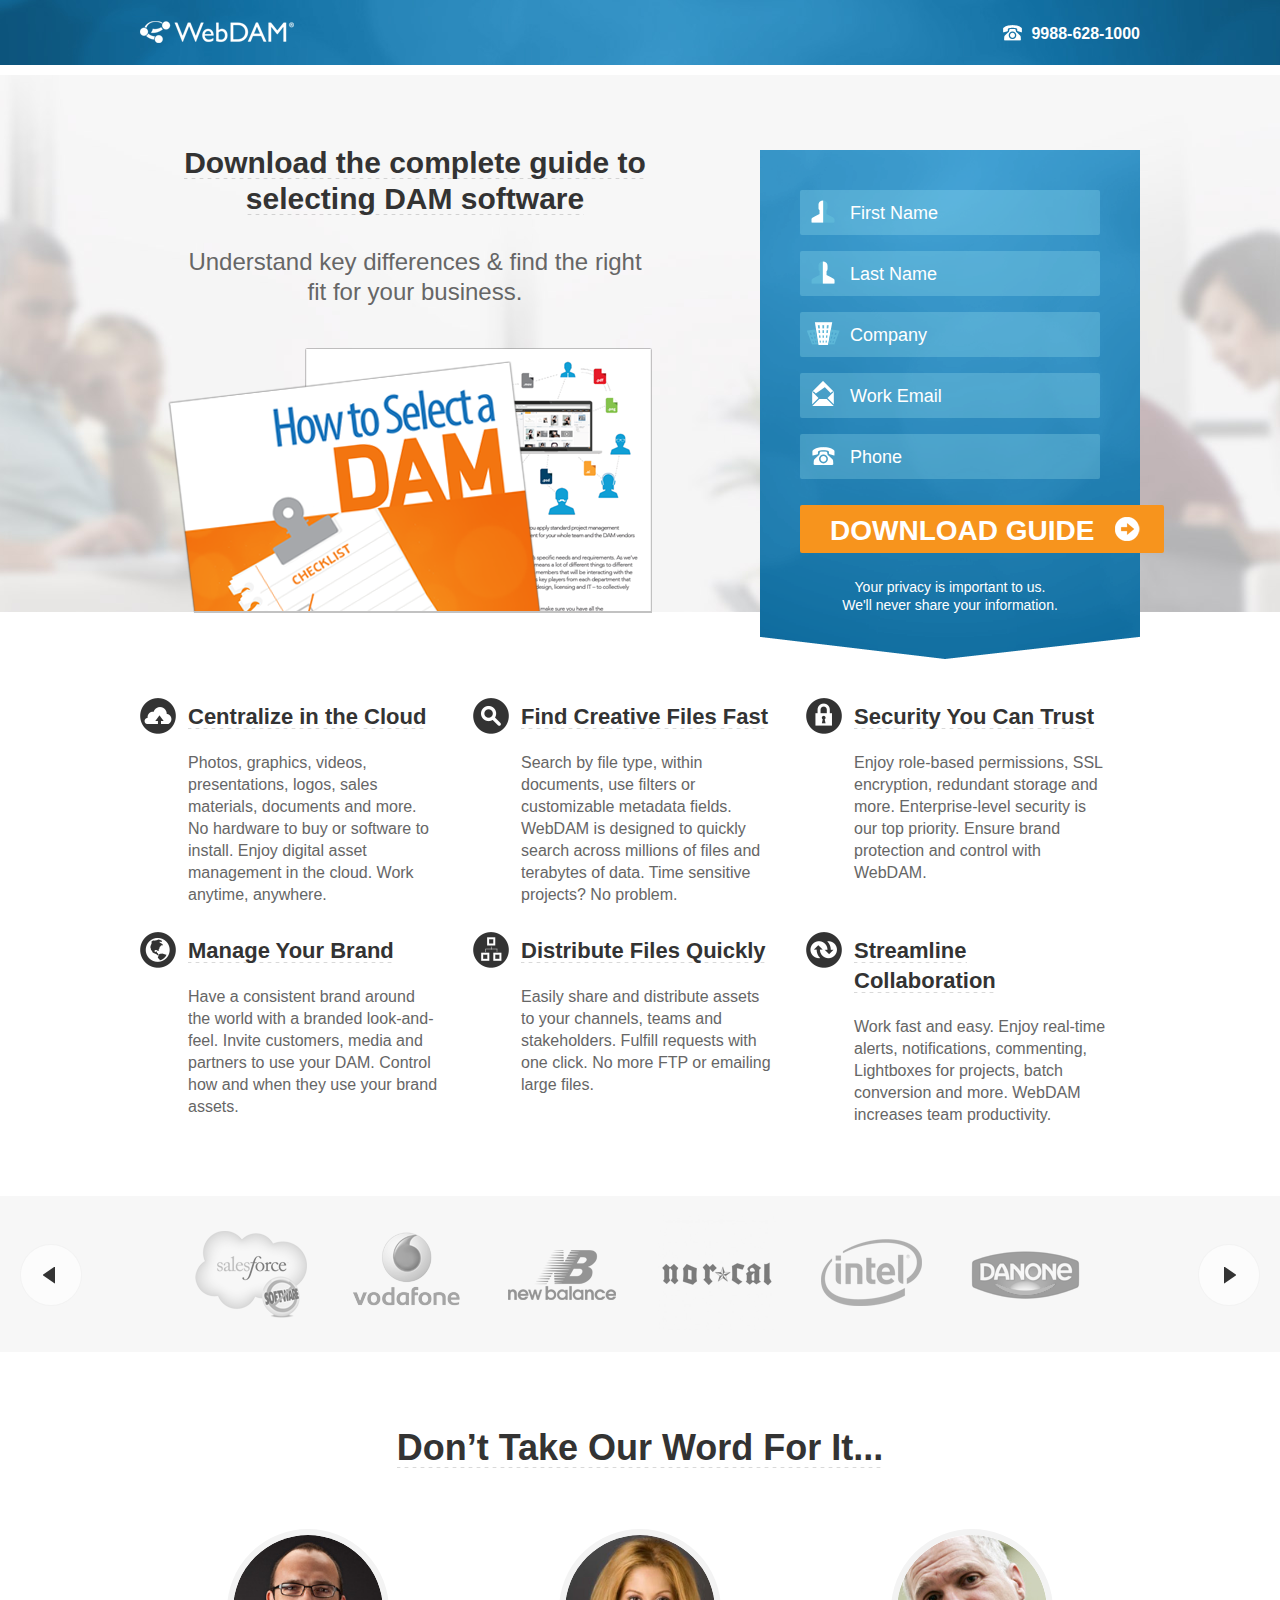
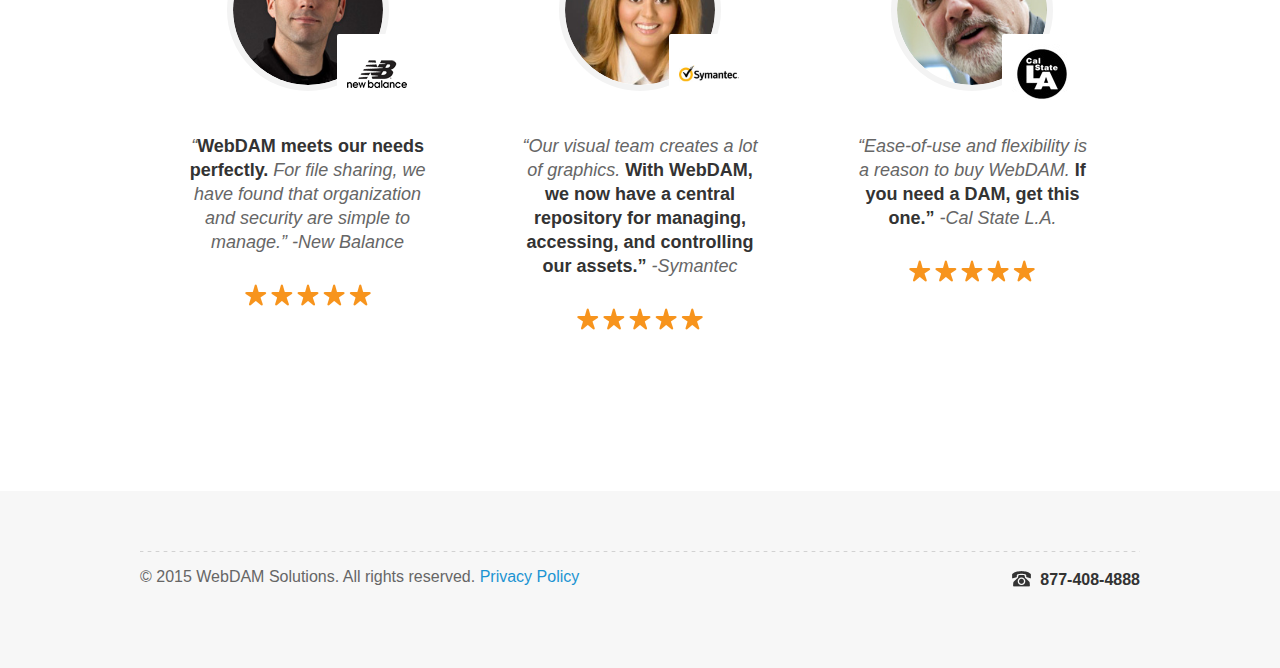
==== commit e29418dc: "update - 8/5/2015" ====
--- a/anurag21sharma/index.html
+++ b/anurag21sharma/index.html
@@ -210,7 +210,7 @@
 	
 <header>
 	<div class="container">
-		<div class="phone">877-408-4888</div>
+		<div class="phone">9988-628-1000</div>
 		<a id="logo" href="http://www.webdam.com/">WebDAM</a>
 	</div>
 </header>
